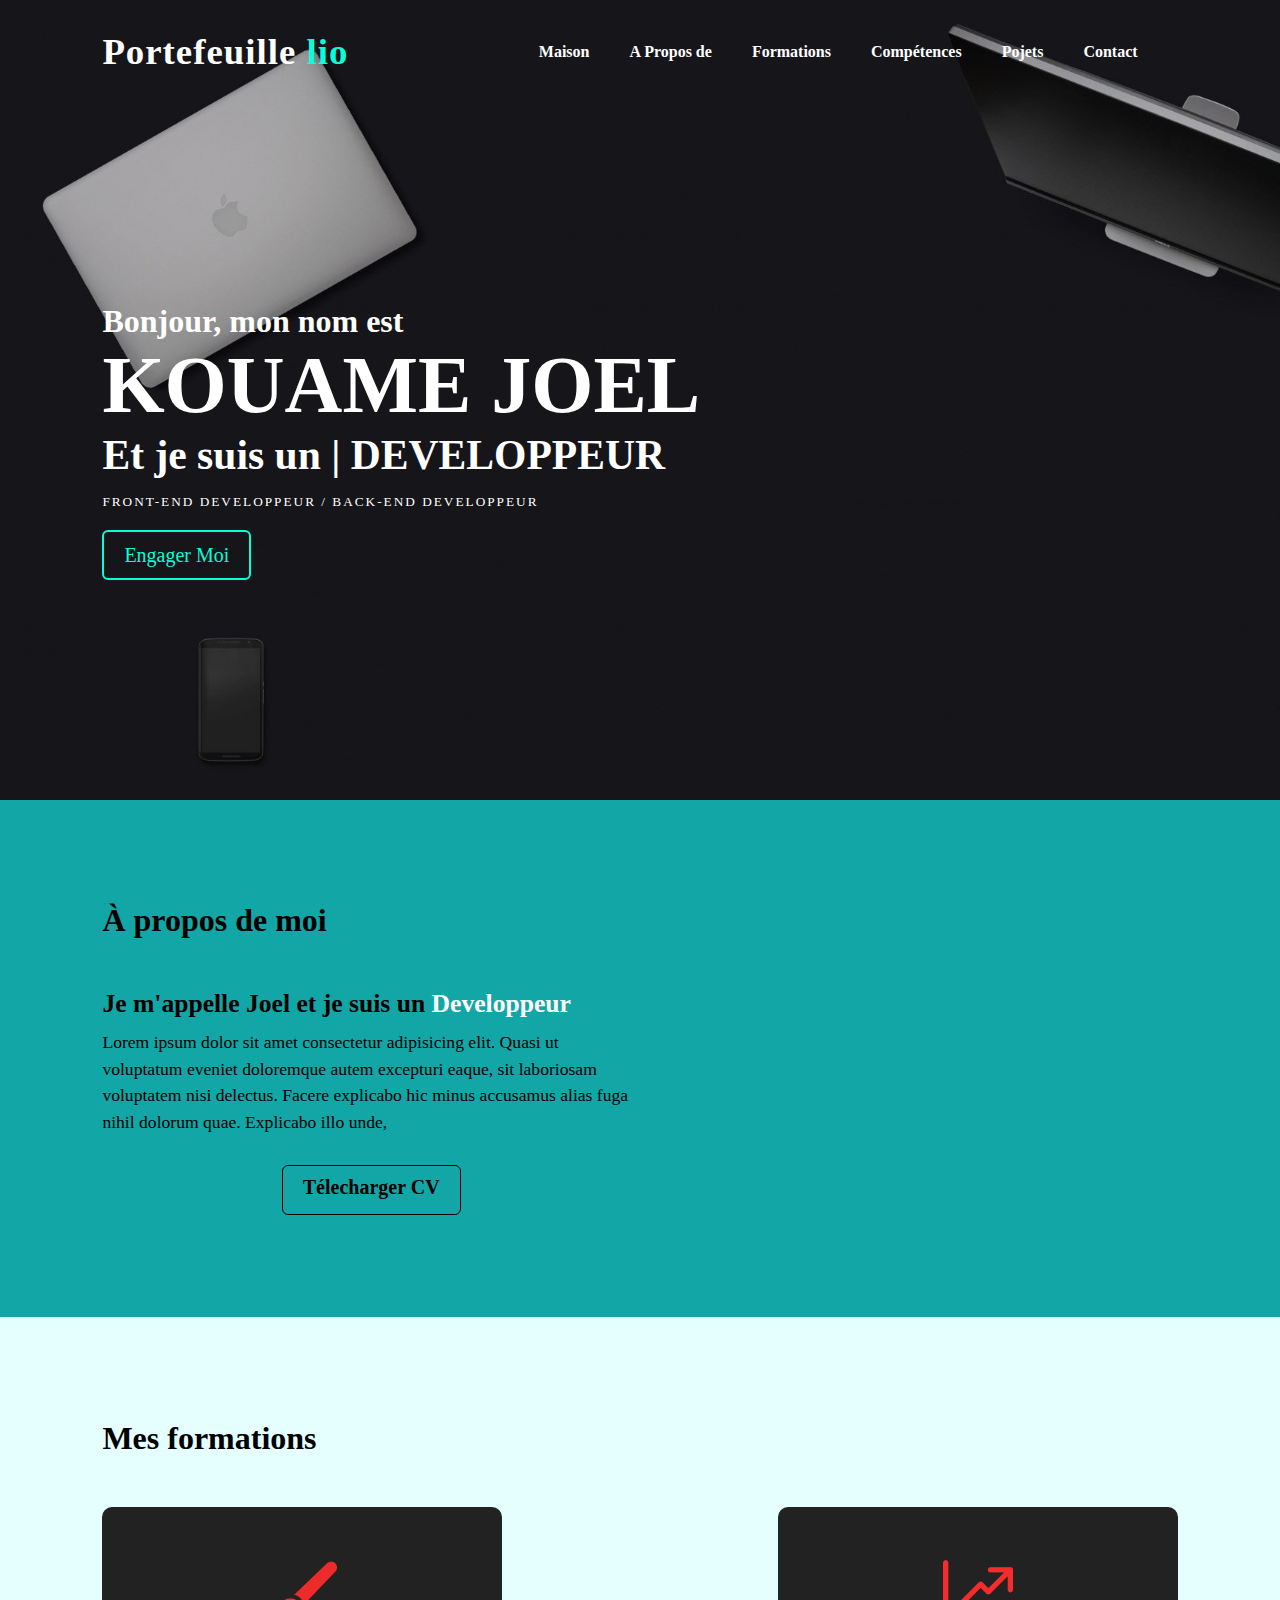
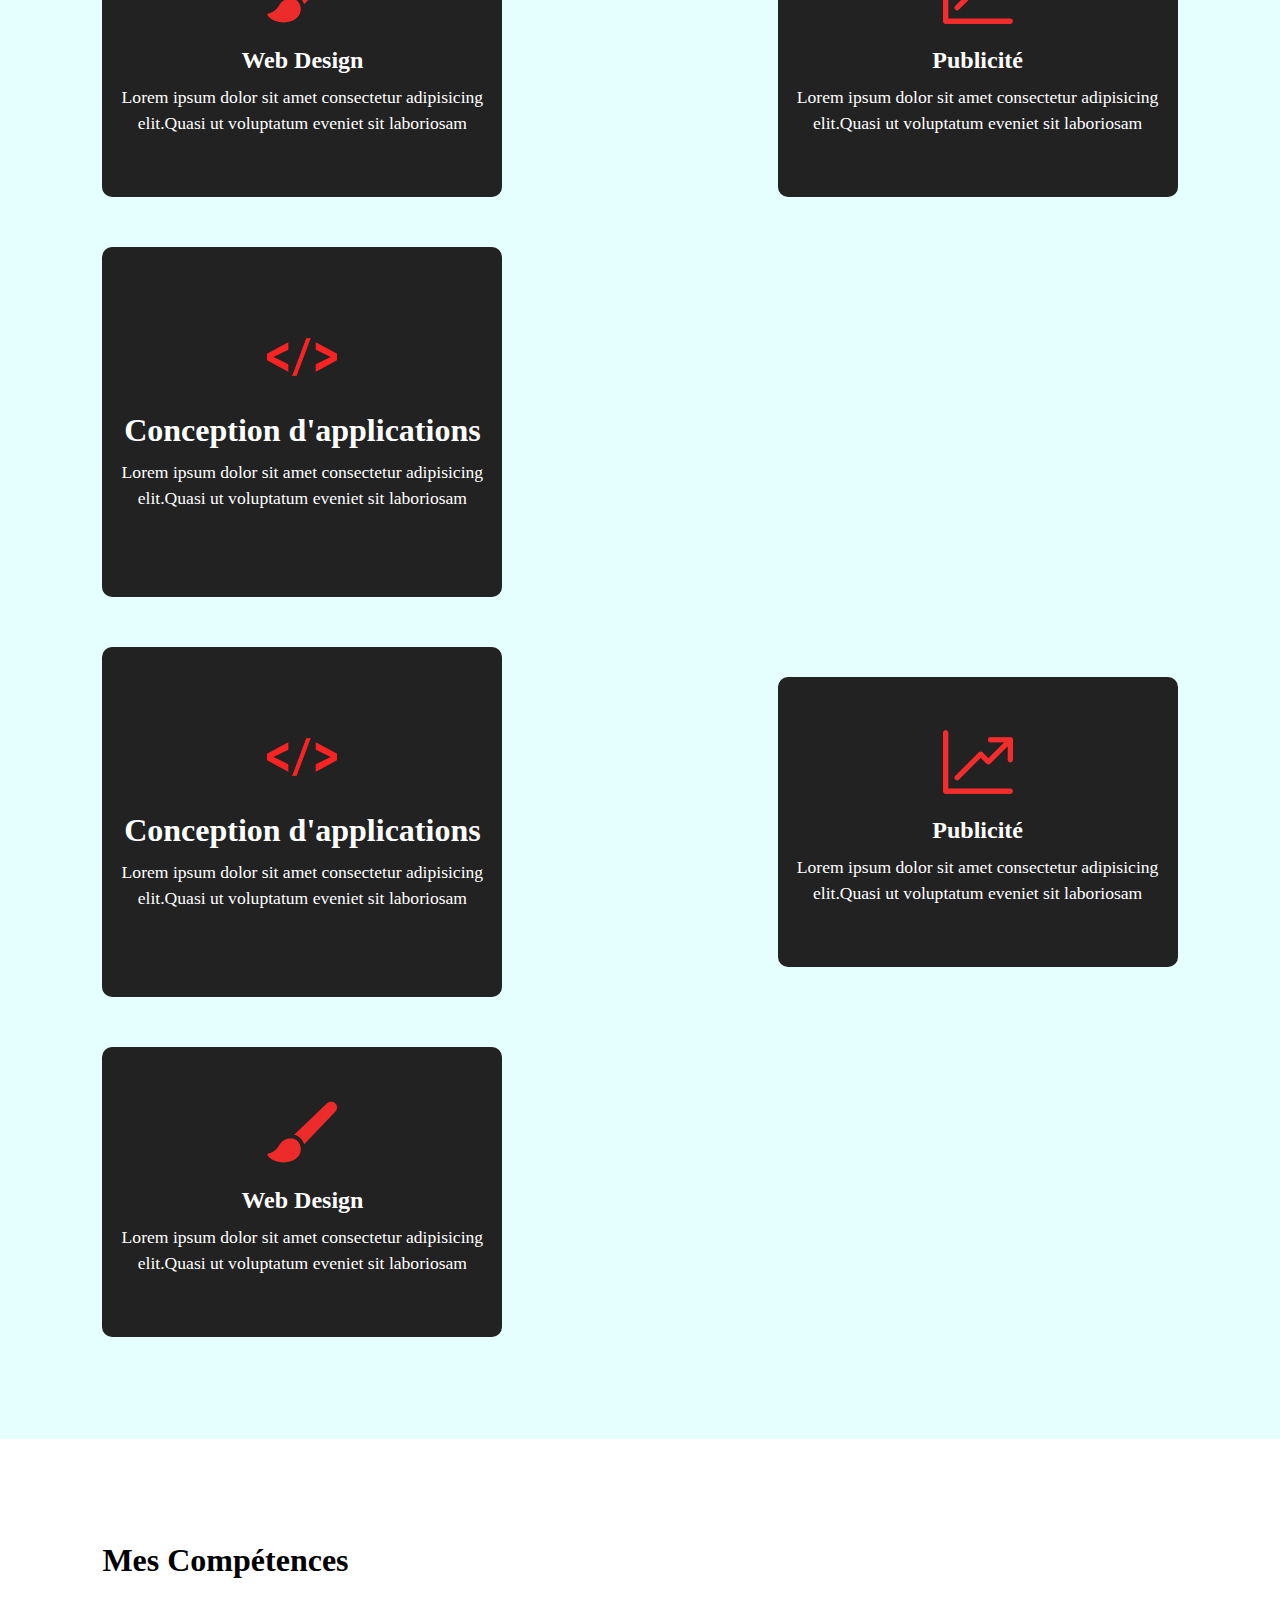
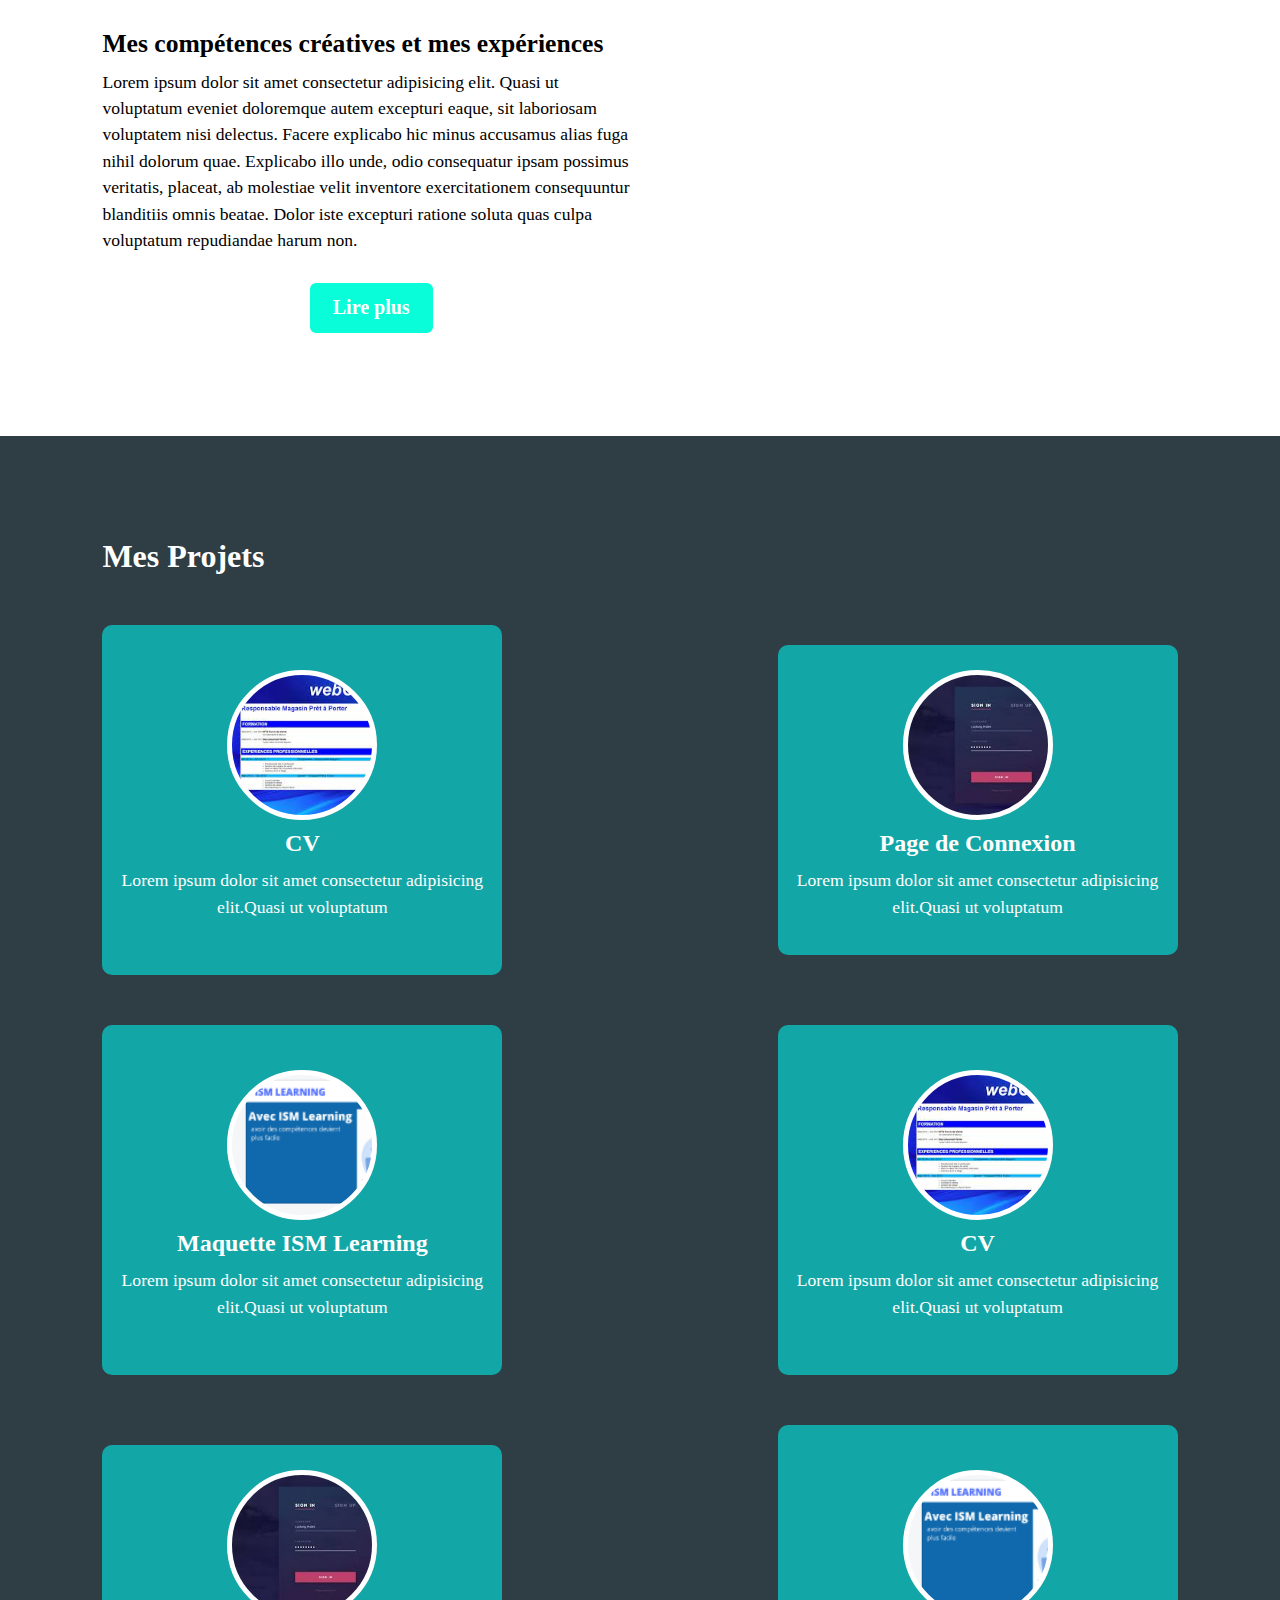
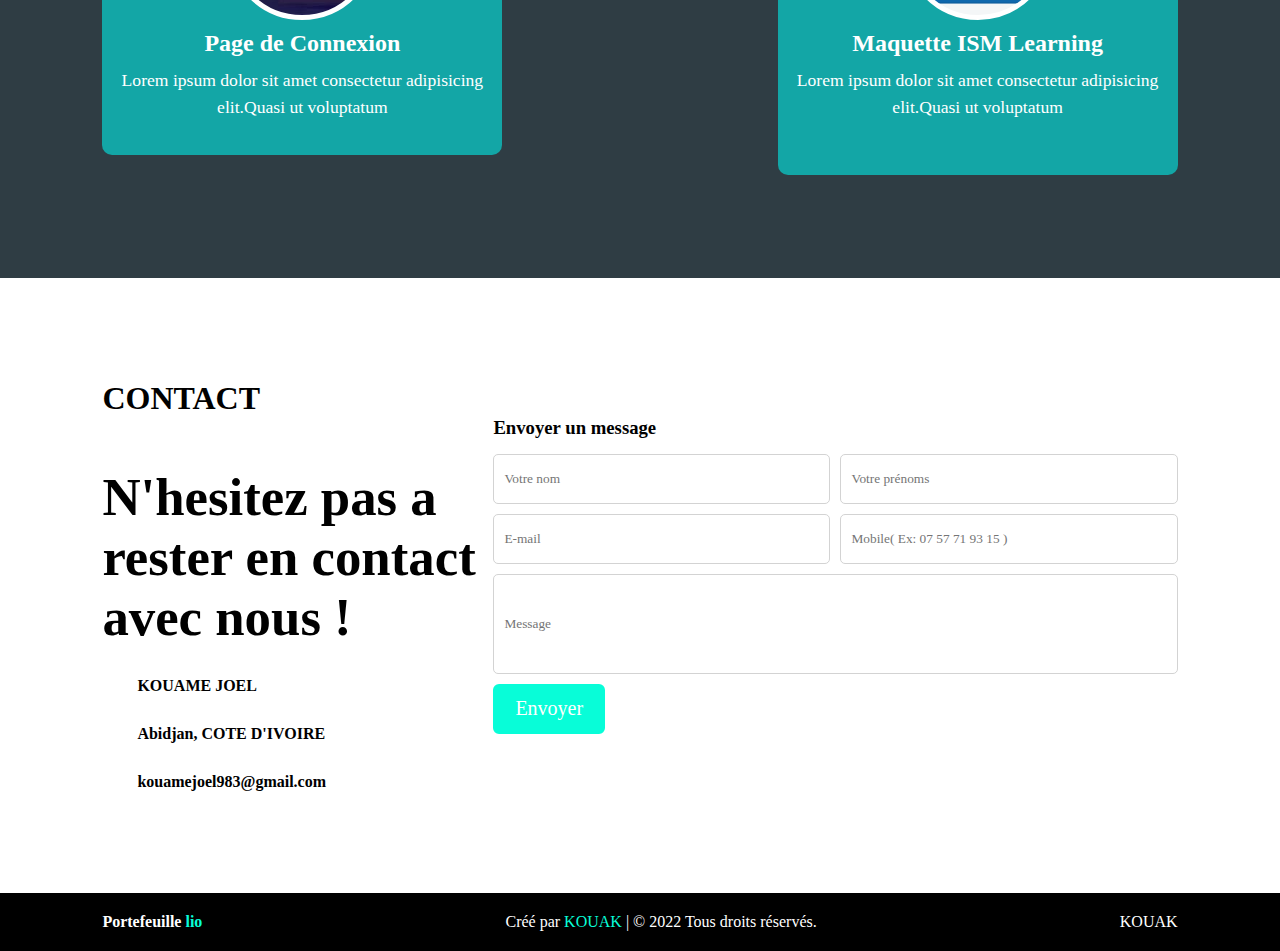
==== index.html @ 933f72ca "Add files via upload" ====
<!DOCTYPE html>
<html lang="en">
<head>
    <meta charset="UTF-8">
    <meta http-equiv="X-UA-Compatible" content="IE=edge">
    <meta name="viewport" content="width=device-width, initial-scale=1.0">
    <title>Portfolio</title>
    <link rel="stylesheet" href="style.css">
    <link rel="stylesheet" href="https://cdnjs.cloudflare.com/ajax/libs/font-awesome/6.2.0/css/all.min.css" integrity="sha512-xh6O/CkQoPOWDdYTDqeRdPCVd1SpvCA9XXcUnZS2FmJNp1coAFzvtCN9BmamE+4aHK8yyUHUSCcJHgXloTyT2A==" crossorigin="anonymous" referrerpolicy="no-referrer" />
    <link rel="preconnect" href="https://fonts.googleapis.com">
    <link rel="preconnect" href="https://fonts.gstatic.com" crossorigin>
    <link href="https : //fonts.googleapis.com/css2?family=Ubuntu:wght@700 & display = swap " rel="stylesheet">
</head>
<body>
    <section class="container">
        <header>
            <section class="menu">
                <nav>
                    <a class="Logo" href="#">Portefeuille <span class="lio">lio</span></a>
                    <ul>
                        <li><a class="ul" href="#">Maison</a></li>
                        <li><a class="ul" href="#">A Propos de</a></li>
                        <li><a class="ul" href="#">Formations</a></li>
                        <li><a class="ul" href="#">Compétences</a></li>
                        <li><a class="ul" href="#">Pojets</a></li>
                        <li><a class="ul" href="#">Contact</a></li>
                    </ul>
                </nav>

                <section class="present">
                    <h4 class="salut">Bonjour, mon nom est</h4>
                    <h1 class="Nom">KOUAME JOEL</h1>
                    <h3 class="Poste">Et je suis un <span class="metier">| DEVELOPPEUR</span></h3>
                    <h5 class="type">FRONT-END DEVELOPPEUR / BACK-END DEVELOPPEUR</h5>
                    <button class="btn en">Engager Moi</button>
                </section>
            </section>
        </header>
        <!-- Debut de la premiere Boite -->
        <section class="boite1">
            <h3 class="propos">À propos de moi</h3>
            <section class="photo">
                <section class="parag">
                    <h4>Je m'appelle Joel et je suis un <span class="metier">Developpeur</span> </h4>
                    <p>
                        Lorem ipsum dolor sit amet consectetur adipisicing elit. Quasi ut voluptatum eveniet doloremque autem
                        excepturi eaque, sit laboriosam voluptatem nisi delectus. Facere explicabo hic minus accusamus alias
                        fuga nihil dolorum quae. Explicabo illo unde, 
                    </p>
                    <aside><a href="#" class="btn plus">Télecharger CV</a></aside>
                </section>
                <section class="img">
                    <aside class="img_place"></aside>
                </section>
            </section>  
        </section>
        <!-- Fin de la Deuxieme Boite -->
        <section class="boite2">
            <h3 class="formation">Mes formations</h3>
            <section class="name_form">
                <aside class="boite_info">
                    <img class="first" src="IMG/paint-brush.png" alt="">
                    <h2>Web Design</h2>
                    <p>
                        Lorem ipsum dolor sit amet consectetur adipisicing elit.Quasi ut voluptatum eveniet
                        sit laboriosam 
                    </p>
                </aside>
                <aside class="boite_info">
                    <img class="first" src="IMG/line-chart.png" alt="">
                    <h2>Publicité</h2>
                    <p>
                        Lorem ipsum dolor sit amet consectetur adipisicing elit.Quasi ut voluptatum eveniet
                        sit laboriosam 
                    </p>
                </aside>
                <aside class="boite_info camara">
                    <img class="first" src="IMG/html-coding.png" alt="">
                    <h2  style="font-size: 2em;">Conception d'applications</h2>
                    <p>
                        Lorem ipsum dolor sit amet consectetur adipisicing elit.Quasi ut voluptatum eveniet
                        sit laboriosam 
                    </p>
                </aside>
            </section>
            
            <section class="name_form">
                <aside class="boite_info camara">
                    <img class="first" src="IMG/html-coding.png" alt="">
                    <h2  style="font-size: 2em;">Conception d'applications</h2>
                    <p>
                        Lorem ipsum dolor sit amet consectetur adipisicing elit.Quasi ut voluptatum eveniet
                        sit laboriosam 
                    </p>
                </aside>
                <aside class="boite_info">
                    <img class="first" src="IMG/line-chart.png" alt="">
                    <h2>Publicité</h2>
                    <p>
                        Lorem ipsum dolor sit amet consectetur adipisicing elit.Quasi ut voluptatum eveniet
                        sit laboriosam 
                    </p>
                </aside>
                
                <aside class="boite_info">
                    <img class="first" src="IMG/paint-brush.png" alt="">
                    <h2>Web Design</h2>
                    <p>
                        Lorem ipsum dolor sit amet consectetur adipisicing elit.Quasi ut voluptatum eveniet
                        sit laboriosam 
                    </p>
                </aside>
            </section>
        </section>
        <!-- Troisiemme Boite -->
        <section class="boite3">
            <h3 class="propos">Mes Compétences</h3>
            <section class="compet">
                <section class="parag deux">
                    <h4>Mes compétences créatives et mes expériences</h4>
                    <p>
                        Lorem ipsum dolor sit amet consectetur adipisicing elit. Quasi ut voluptatum eveniet doloremque autem
                        excepturi eaque, sit laboriosam voluptatem nisi delectus. Facere explicabo hic minus accusamus alias
                        fuga nihil dolorum quae. Explicabo illo unde, odio consequatur ipsam possimus veritatis, placeat, ab
                        molestiae velit inventore exercitationem consequuntur blanditiis omnis beatae. Dolor iste excepturi
                        ratione soluta quas culpa voluptatum repudiandae harum non.
                    </p>
                    <aside><a href="#" class="btn">Lire plus</a></aside> 
                </section>
                <section class="img block">
                    <aside class="img_place language"></aside>
                </section>
            </section>
            
        </section>
        <!-- quiatrieme Boite -->
        <section class="boite4">
            <h3 class="formation proj">Mes Projets</h3>
            <section class="name_form ">
                <aside class="boite_info camara projrt">
                    <aside class="cercle CV"></aside>
                    <h2>CV</h2>
                    <p>
                        Lorem ipsum dolor sit amet consectetur adipisicing elit.Quasi ut voluptatum 
                    </p>
                </aside>
                <aside class="boite_info kossia projrt">
                    <aside class="cercle Connexion"></aside>
                    <h2>Page de Connexion</h2>
                    <p>
                        Lorem ipsum dolor sit amet consectetur adipisicing elit.Quasi ut voluptatum 
                    </p>
                </aside>
                <aside class="boite_info camara projrt">
                    <aside class="cercle Maquette"></aside>
                    <h2>Maquette ISM Learning</h2>
                    <p>
                        Lorem ipsum dolor sit amet consectetur adipisicing elit.Quasi ut voluptatum 
                    </p>
                </aside>

                <aside class="boite_info camara projrt">
                    <aside class="cercle CV"></aside>
                    <h2>CV</h2>
                    <p>
                        Lorem ipsum dolor sit amet consectetur adipisicing elit.Quasi ut voluptatum 
                    </p>
                </aside>
                <aside class="boite_info kossia projrt">
                    <aside class="cercle Connexion"></aside>
                    <h2>Page de Connexion</h2>
                    <p>
                        Lorem ipsum dolor sit amet consectetur adipisicing elit.Quasi ut voluptatum 
                    </p>
                </aside>
                <aside class="boite_info camara projrt">
                    <aside class="cercle Maquette"></aside>
                    <h2>Maquette ISM Learning</h2>
                    <p>
                        Lorem ipsum dolor sit amet consectetur adipisicing elit.Quasi ut voluptatum 
                    </p>
                </aside>
            </section>
        </section>
        <!-- CinquiME Boite -->
        <section class="boite5">
            <h3 class="propos">CONTACT</h3>
            <section class="compet">
                <section class="parag deux Joel">
                    <span class="invit">N'hesitez pas a rester en contact avec nous !</span> 
                    <section class="icon">
                        <i class="fa-solid fa-user"></i>
                        <span><strong>KOUAME JOEL</strong></span>
                    </section>
                    <section class="icon">
                        <i class="fa-solid fa-location-dot"></i>
                        <span><strong>Abidjan, COTE D'IVOIRE</strong></span>
                    </section>
                    <section class="icon">
                        <i class="fa-solid fa-envelope"></i>
                        <a href="#" class="email">kouamejoel983@gmail.com</a>
                    </section>
                </section>

                <form class="formul">
                    <h3>Envoyer un message</h3>
                    <section class="form">
                        <input type="text" placeholder="Votre nom" required>
                        <input class="sms" type="text" placeholder="Votre prénoms" required>
                    </section>
                    <section class="form copie">
                        <input type="email" placeholder="E-mail" required>
                        <input class="sms" type="number" placeholder="Mobile( Ex: 07 57 71 93 15 )" required>
                    </section>
                    <input class="mms" type="text" placeholder="Message">
                    <aside><button class="btn">Envoyer</button></aside>
                </form>
            </section>
        </section>
    </section>
    <footer>
        <a class="LogoS" href="#">Portefeuille <span class="lio">lio</span></a>
        <span style="color: white">Créé par <span class="lio">KOUAK</span> | © 2022 Tous droits réservés.</span>
        <span style="color: WHITE;">KOUAK</span>
    </footer>
</body>
</html>
---- style.css ----
*{
    margin: 0px;
    padding: 0px;
    font-family : 'Ubuntu', sans empattement ;
    box-sizing: border-box;
}
/* HEADER */
header{
    background: url("IMG/bg_01.jpg");
    background-size: cover;
    height: 800px;
}
.menu{
    padding-left: 8%;
    padding-right: 8%;
    height: 700px;
}
nav{
 
    display: flex;
    justify-content: space-between;
    align-items: center;
    padding-top: 30px;
    padding-bottom: 30px;
}
a{
    text-decoration: none;
    color: white;
    font-weight: bold;
}
.Logo{
    font-size: 2.3em;
    letter-spacing: 1px;
}
.lio{
    color: #08FDD8;
}
.metier{
    color: white;
}
ul{
    display: flex;
    flex-direction: row;
    flex-wrap: wrap;
}
ul li{
    list-style-type: none;
    margin-right: 40px;
}
.ul{
    font-size: 1em;
}
.Logo:hover,.ul:hover{
    color: #08FDD8;
}
.lio:hover{
    color: white;
}

.present{
    margin-top: 200px;
}
.salut{
    font-size: 2em;
    color: white;
}
.Nom{
    font-size: 5em;
    color: white;
}
.Poste{
    font-size: 2.6em;
    margin-bottom: 15px;
    color: white;
}
.type{
    color: white;
    margin-bottom: 20px;
    letter-spacing: 2px;
    font-weight: lighter;
}
.btn{
    height: 50px;
    background-color: #08FDD8;
    color: white;
    font-size: 20px;
    padding: 10px 20px;
    border-radius: 6px;
    border-style: solid;
    border-color: #08FDD8;
}
.btn:hover{
    background-color: transparent;
    color: #08FDD8;
    border: 2px solid #08FDD8;
}
.en{
    background-color: transparent;
    color: #08FDD8;
}
.plus{
    background-color: transparent;
    color: black;
    border: 1px solid black;
}
/* HEADER */
/* PREMIERE BOITE */
.boite1{
    background-color: #13A6A6;
}
.boite1, .boite3, .boite5{
    display: flex;
    flex-direction: column;
    flex-wrap: wrap;
    align-items: left;
    padding: 8%;
}
.propos{
    font-size: 2em;
}
.photo{
    width: 100%;
    display: flex;
    flex-direction: row;
    flex-wrap: wrap;
    align-items: center;
}

.img{
    display: flex;
    justify-content: center;
}
.img_place{
    width: 400px;
    background-image: url(../IMG/profile-1.jpg);
    background-size: cover;
}

.parag{
    width: 50%;
    display: flex;
    flex-direction: column;
    flex-wrap: wrap;
    margin-top: 50px;
}
h4{
    font-size: 1.6em;
}
p{
    margin-top: 10px;
    margin-bottom: 10px;
    font-size: 1.1em;
    font-weight: lighter;
    line-height:  150%;
}
.parag aside{
    display: flex;
    margin-top: 20px;
    justify-content: center;
}
/* deuxieme BOITE */
.boite2, .boite4{
    padding: 8%;
    background-color: black; 
    display: flex;
    flex-direction: column;
    flex-wrap: wrap;
}
.boite2{
    background-color: #e5fffe;
}
.boite4{
    background-color: #2f3d44;
}

.formation{
    font-size: 2em;
    color: black;
}
.proj{
    color: white;
}

.name_form{
    display: flex;
    flex-direction: row;
    flex-wrap: wrap;
    justify-content: space-between;
    align-items: center;
}
.boite_info{
    width: 400px;
    height: 290px;
    display: flex;
    flex-direction: column;
    align-items: center;
    text-align: center;
    justify-content: center;
    margin-top: 50px;
    padding: 10px;
    background-color: #222;
    color: white;
    border-radius: 10px;
}
.projrt{
    background-color: #13A6A6;
}
.camara{
    height: 350px;
}
/* troisieme boite */
.compet{
    display: flex;
}
.deux{
    width: 50%;
    margin-left: 0px;
}
.block{
    background-image: none;
    width: 50%;
    justify-content: flex-start;
    padding-left: 100px;
}
.language{
    display: flex;
    flex-direction: column;
    flex-wrap: wrap;
    background-image: none;
    background-color: ;
    width: 550px;
}
/* quatrieme boite */
.kossia{
    height: 310px;
}
.cercle{
    height: 150px;
    width: 150px;
    background-color: aqua;
    border-radius: 80px;
    border: 5px solid white;
}
.Maquette{
    background-image: url(IMG/profile-2.png);
    background-size: cover;
}
.Connexion{
    background-image: url(IMG/profile1.jpg);
    background-size: cover;
}
.CV{
    background-image: url(IMG/profile-5.jpg);
    background-size: cover;
}
h2{
    text-align: center;
    margin-top: 10px;
}
/* cinquieme boite */
.Joel, .dialogue, .boited{
    width: 40%;
    display: flex;
    flex-direction: column;
    flex-wrap: wrap;
    justify-content: space-around;
}
.invit{
    color: black;
    font-weight: bold;
    font-size: 3.3em;
}
.icon{
    display: flex;
    align-items: center;
    text-align: center;
    margin-top: 30px;
}
/* ICON */
.fa-solid{
    color: #08FDD8;
    margin-right: 35px;
}
.first{
    height: 70px;
    margin-bottom: 10px;
}
/* ICON */
.email{
    color: black;
}
form{
    width: 70%;
    display: flex;
    flex-direction: column;
    flex-wrap: wrap;
}
input {
    width: 100%;
    padding: 10px;
    margin-bottom: 10px;
    border-radius: 5px;
    border: 1px solid #D3D3D3;
    height: 50px;
}
.form{
    display: flex;
    flex-direction: row;
    margin-top: 15px;
}
.copie{
    margin-top: 0px;
}
.sms {
    margin-left: 10px;
}
.mms{
    height: 100px;
}

/* footer */
footer{
    padding-left: 8%;
    padding-right: 8%;
    padding-top: 20px;
    padding-bottom: 20px;
    background-color: black;
    display: flex;
    flex-direction: row;
    justify-content: space-between;
    flex-wrap: wrap;
    align-items: center; 
}
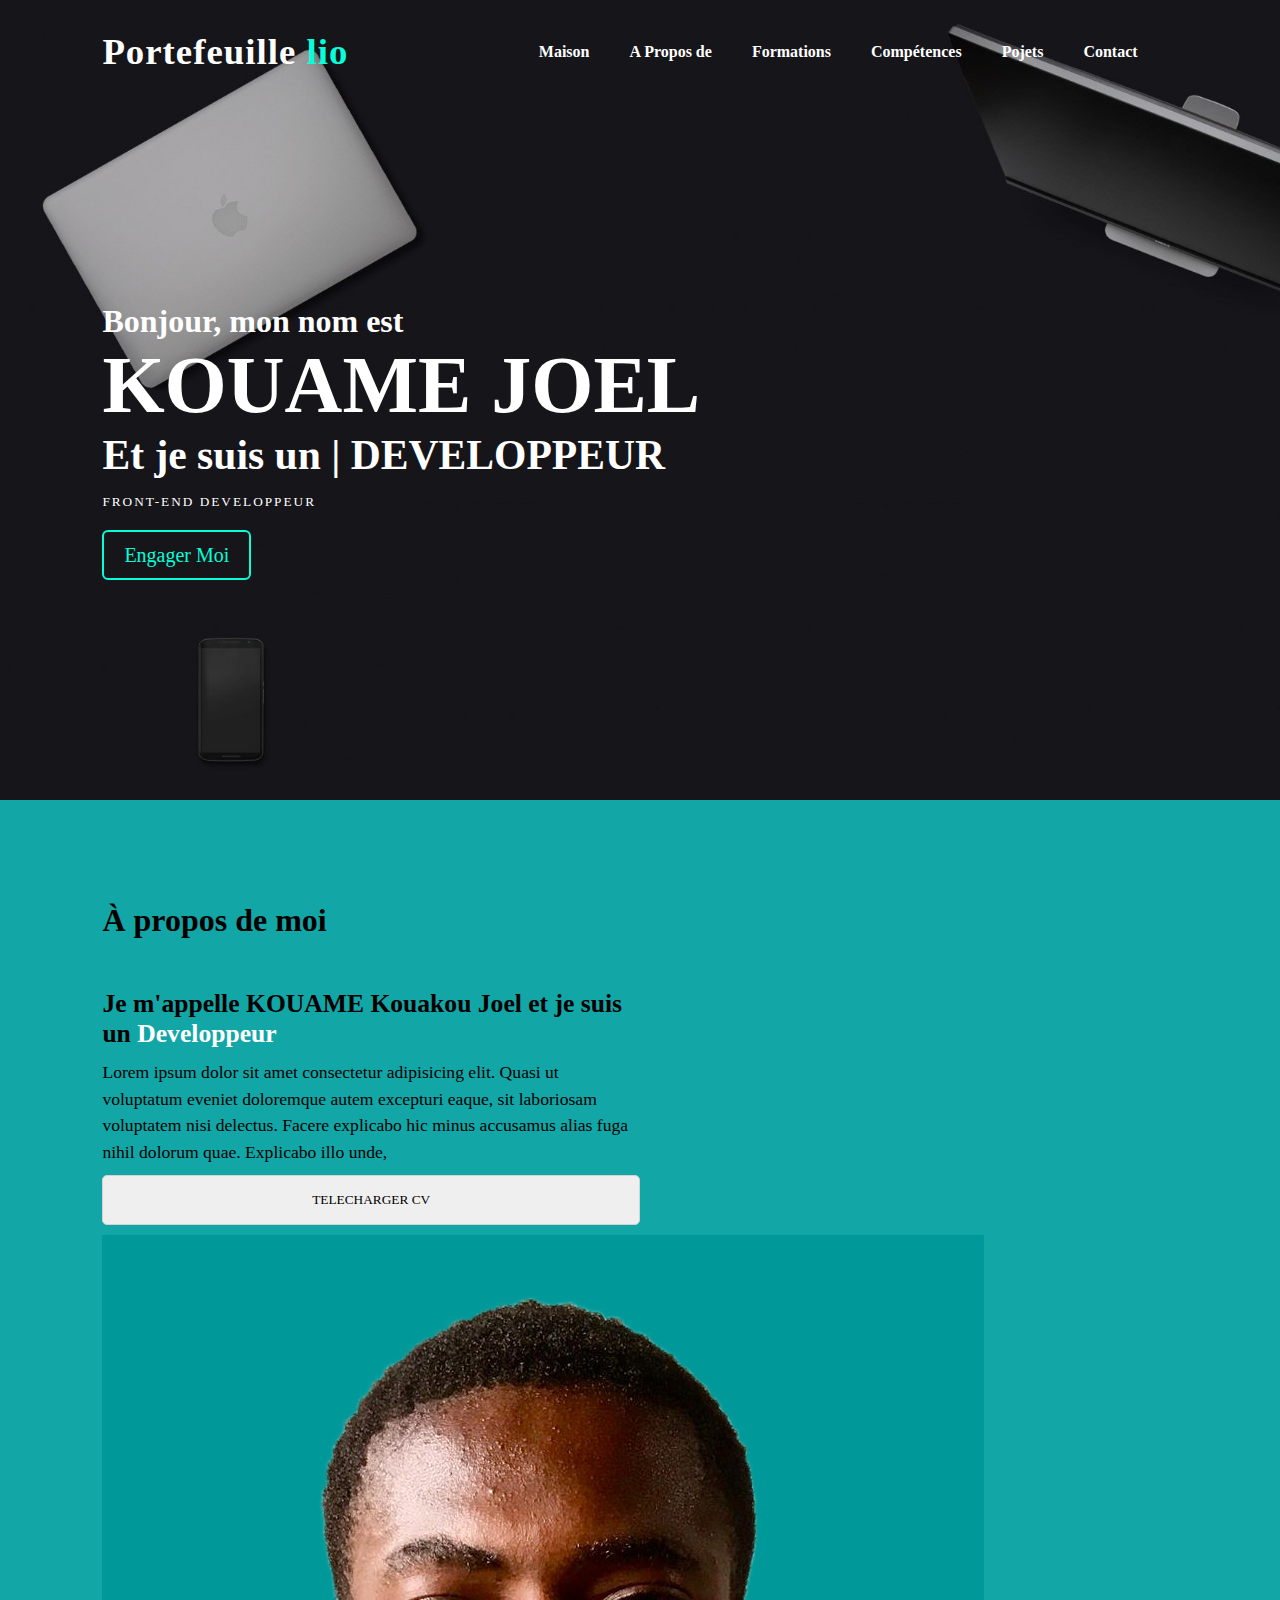
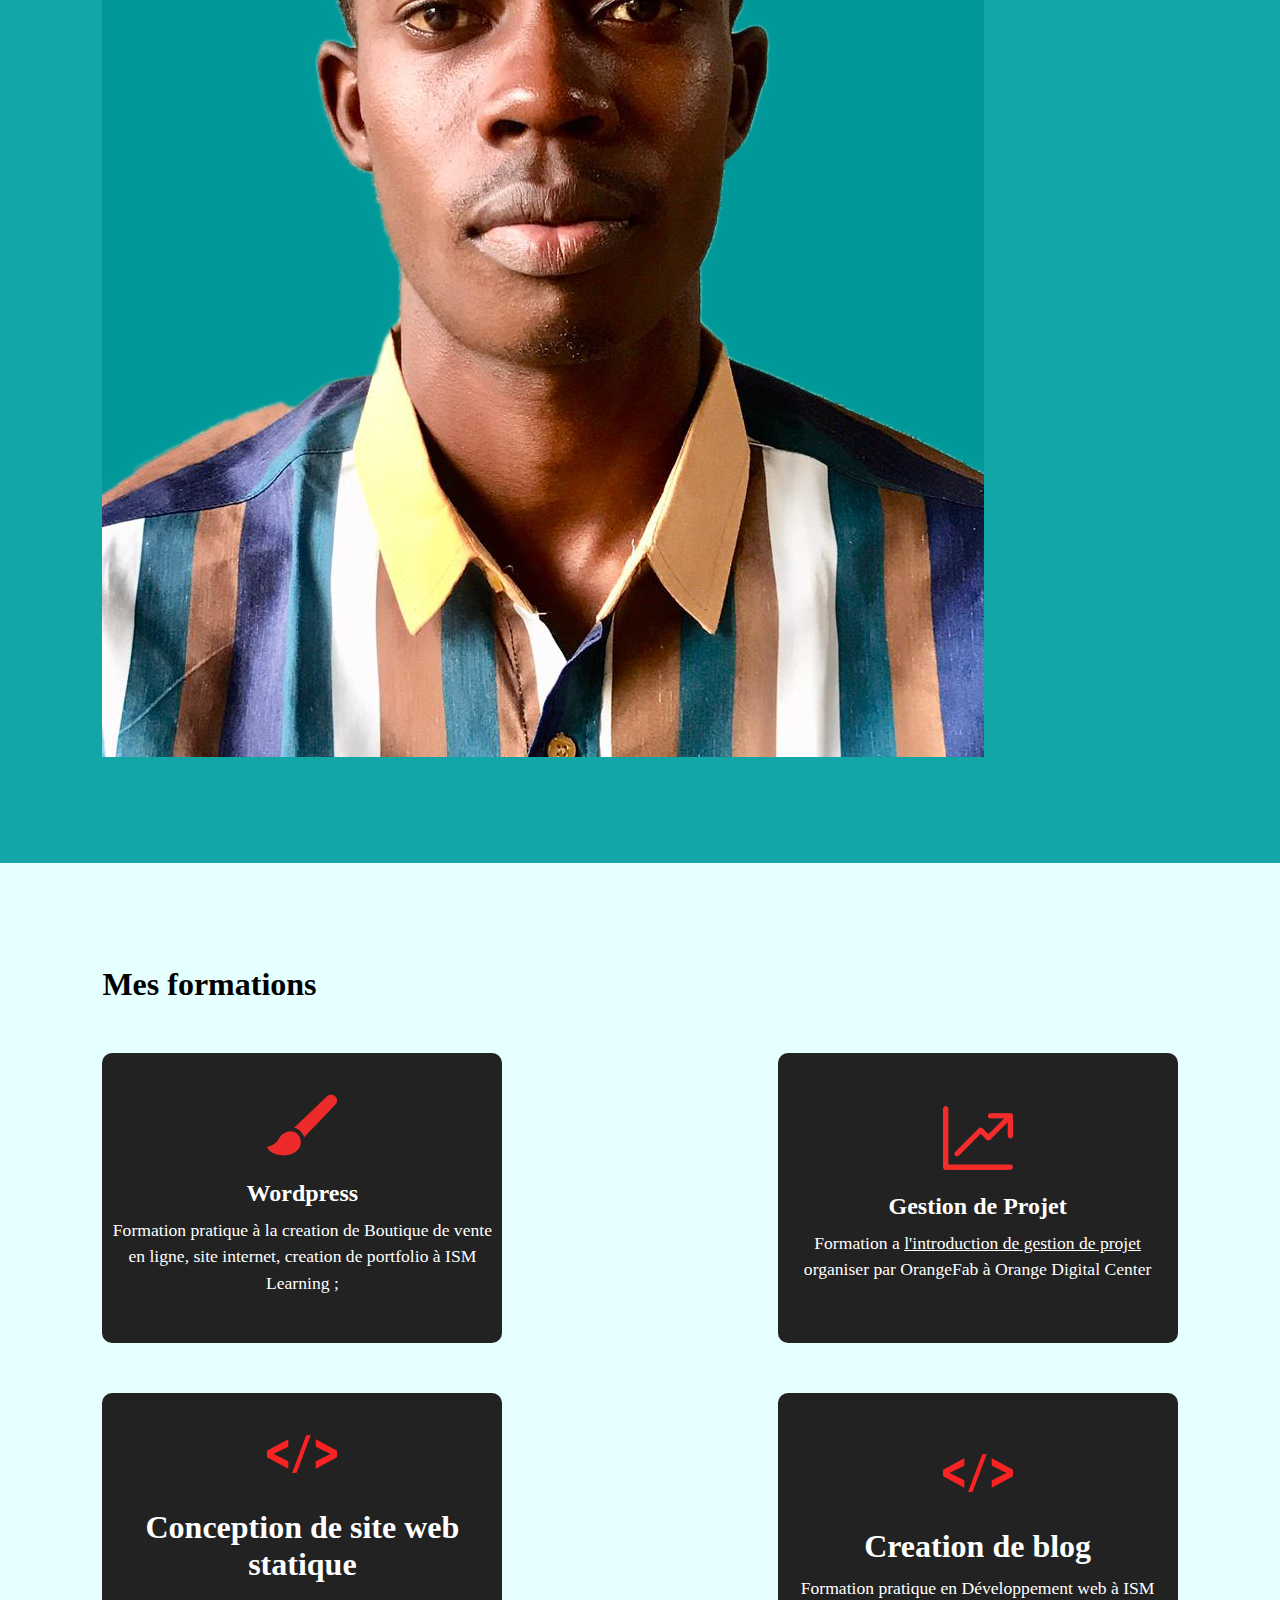
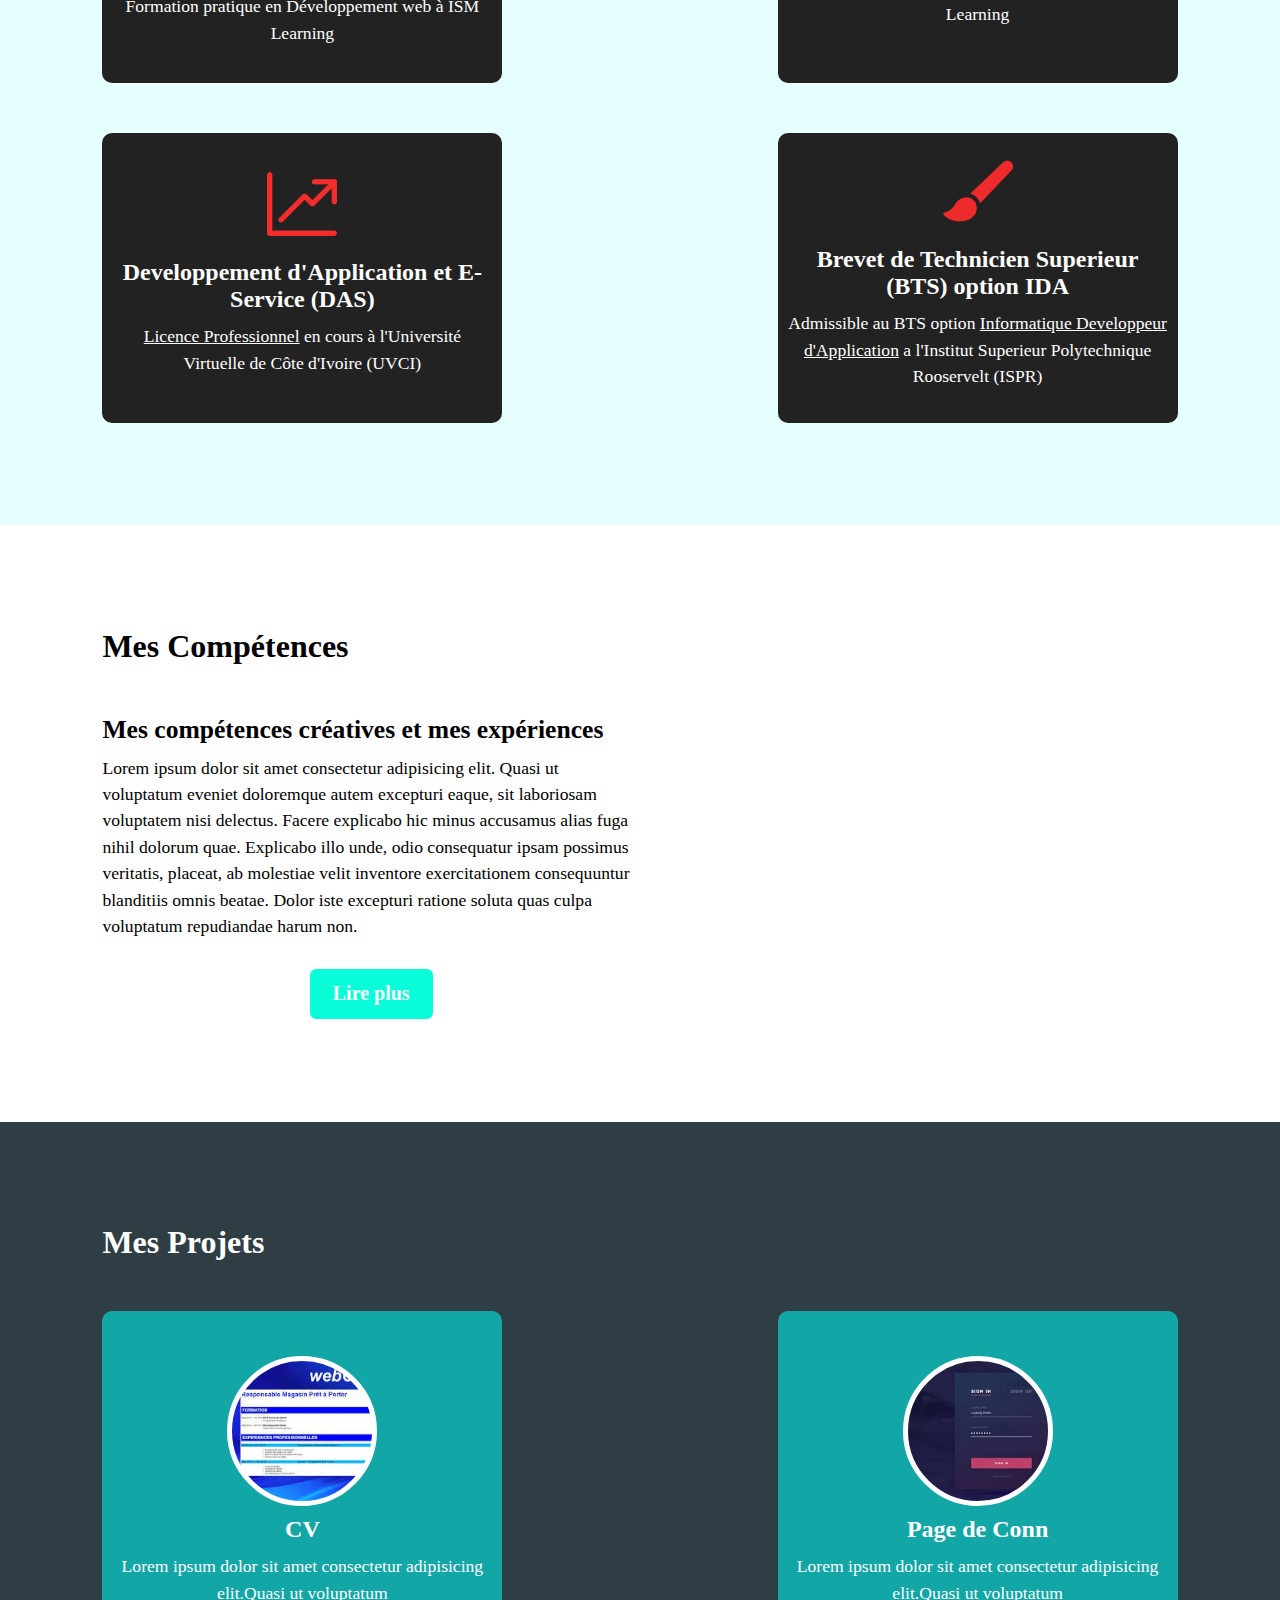
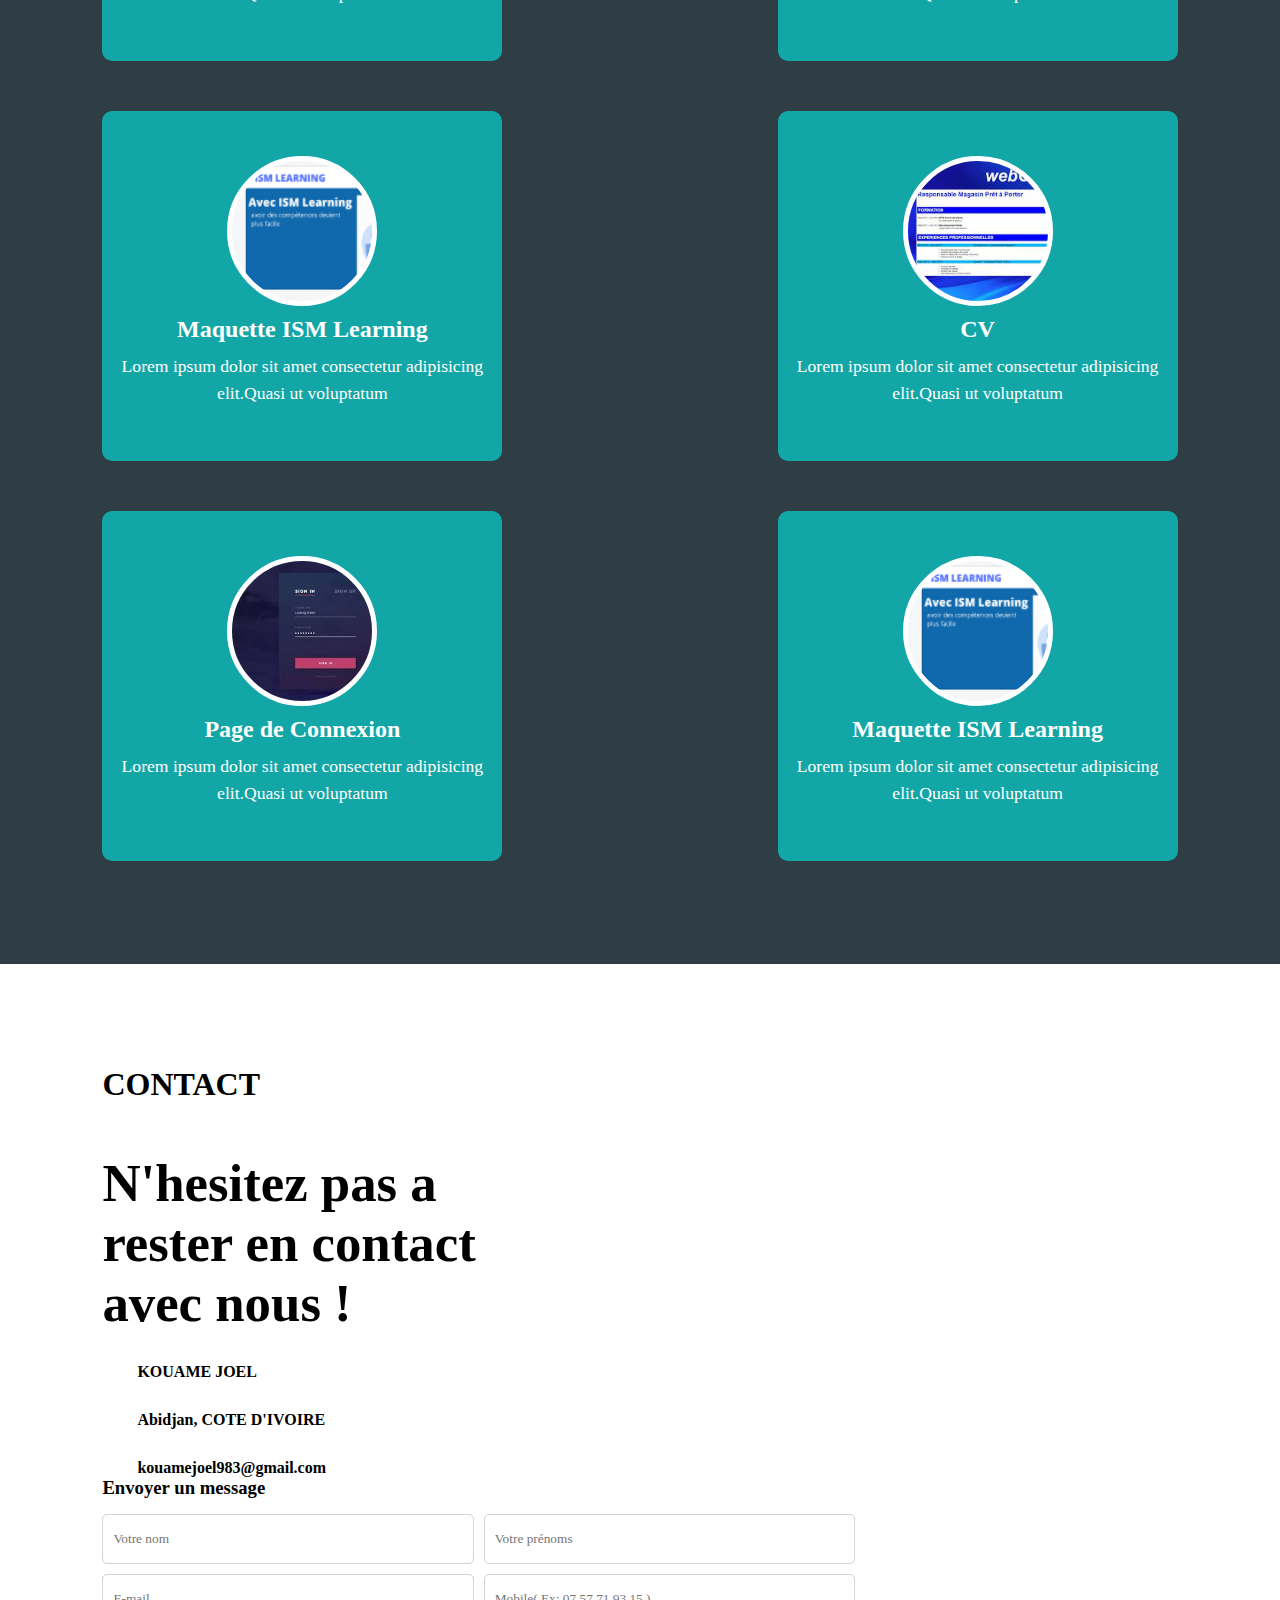
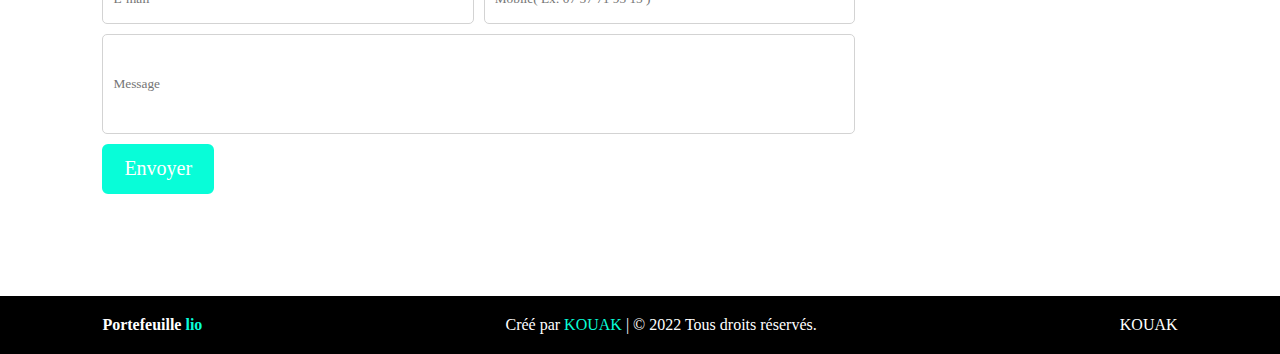
==== commit 8352792c: "Update index.html" ====
--- a/index.html
+++ b/index.html
@@ -5,6 +5,7 @@
     <meta http-equiv="X-UA-Compatible" content="IE=edge">
     <meta name="viewport" content="width=device-width, initial-scale=1.0">
     <title>Portfolio</title>
+    <link rel="icon" href="IMG/IMG-20220822-ZZZZZZ.jpg" type="image/jpg">
     <link rel="stylesheet" href="style.css">
     <link rel="stylesheet" href="https://cdnjs.cloudflare.com/ajax/libs/font-awesome/6.2.0/css/all.min.css" integrity="sha512-xh6O/CkQoPOWDdYTDqeRdPCVd1SpvCA9XXcUnZS2FmJNp1coAFzvtCN9BmamE+4aHK8yyUHUSCcJHgXloTyT2A==" crossorigin="anonymous" referrerpolicy="no-referrer" />
     <link rel="preconnect" href="https://fonts.googleapis.com">
@@ -31,7 +32,7 @@
                     <h4 class="salut">Bonjour, mon nom est</h4>
                     <h1 class="Nom">KOUAME JOEL</h1>
                     <h3 class="Poste">Et je suis un <span class="metier">| DEVELOPPEUR</span></h3>
-                    <h5 class="type">FRONT-END DEVELOPPEUR / BACK-END DEVELOPPEUR</h5>
+                    <h5 class="type">FRONT-END DEVELOPPEUR</h5>
                     <button class="btn en">Engager Moi</button>
                 </section>
             </section>
@@ -41,16 +42,18 @@
             <h3 class="propos">À propos de moi</h3>
             <section class="photo">
                 <section class="parag">
-                    <h4>Je m'appelle Joel et je suis un <span class="metier">Developpeur</span> </h4>
+                    <h4>Je m'appelle KOUAME Kouakou Joel et je suis un <span class="metier">Developpeur</span> </h4>
                     <p>
                         Lorem ipsum dolor sit amet consectetur adipisicing elit. Quasi ut voluptatum eveniet doloremque autem
                         excepturi eaque, sit laboriosam voluptatem nisi delectus. Facere explicabo hic minus accusamus alias
                         fuga nihil dolorum quae. Explicabo illo unde, 
                     </p>
-                    <aside><a href="#" class="btn plus">Télecharger CV</a></aside>
-                </section>
-                <section class="img">
-                    <aside class="img_place"></aside>
+                    <input class="buttun" type="button" value="TELECHARGER CV">
+                </section>
+                <section>
+                    <aside class="imgg">
+                        <img src="IMG/IMG-20220822-ZZZZZZ.jpg">
+                    </aside>
                 </section>
             </section>  
         </section>
@@ -60,54 +63,47 @@
             <section class="name_form">
                 <aside class="boite_info">
                     <img class="first" src="IMG/paint-brush.png" alt="">
-                    <h2>Web Design</h2>
-                    <p>
-                        Lorem ipsum dolor sit amet consectetur adipisicing elit.Quasi ut voluptatum eveniet
-                        sit laboriosam 
+                    <h2>Wordpress</h2>
+                    <p>
+                       Formation pratique à la creation de Boutique de vente en ligne, site internet, creation de portfolio à ISM Learning ;
                     </p>
                 </aside>
                 <aside class="boite_info">
                     <img class="first" src="IMG/line-chart.png" alt="">
-                    <h2>Publicité</h2>
-                    <p>
-                        Lorem ipsum dolor sit amet consectetur adipisicing elit.Quasi ut voluptatum eveniet
-                        sit laboriosam 
-                    </p>
-                </aside>
-                <aside class="boite_info camara">
+                    <h2>Gestion de Projet</h2>
+                    <p>
+                        Formation a <b><u>l'introduction de gestion de projet</u></b> organiser par OrangeFab à Orange Digital Center
+                    </p>
+                </aside>
+                <aside class="boite_info">
                     <img class="first" src="IMG/html-coding.png" alt="">
-                    <h2  style="font-size: 2em;">Conception d'applications</h2>
-                    <p>
-                        Lorem ipsum dolor sit amet consectetur adipisicing elit.Quasi ut voluptatum eveniet
-                        sit laboriosam 
-                    </p>
-                </aside>
-            </section>
+                    <h2  style="font-size: 2em;">Conception de site web statique</h2>
+                    <p>
+                        Formation pratique en Développement web à ISM Learning
+                    </p>
+                </aside>
             
-            <section class="name_form">
-                <aside class="boite_info camara">
+                <aside class="boite_info">
                     <img class="first" src="IMG/html-coding.png" alt="">
-                    <h2  style="font-size: 2em;">Conception d'applications</h2>
-                    <p>
-                        Lorem ipsum dolor sit amet consectetur adipisicing elit.Quasi ut voluptatum eveniet
-                        sit laboriosam 
+                    <h2  style="font-size: 2em;">Creation de blog</h2>
+                    <p>
+                        Formation pratique en Développement web à ISM Learning
                     </p>
                 </aside>
                 <aside class="boite_info">
                     <img class="first" src="IMG/line-chart.png" alt="">
-                    <h2>Publicité</h2>
-                    <p>
-                        Lorem ipsum dolor sit amet consectetur adipisicing elit.Quasi ut voluptatum eveniet
-                        sit laboriosam 
+                    <h2>Developpement d'Application et E-Service (DAS)</h2>
+                    <p>
+                       <b><u>Licence Professionnel</u></b> en cours à l'Université Virtuelle de Côte d'Ivoire (UVCI) <!-- Lorem ipsum dolor sit amet consectetur adipisicing elit.Quasi ut voluptatum eveniet
+                        sit laboriosam  -->
                     </p>
                 </aside>
                 
                 <aside class="boite_info">
                     <img class="first" src="IMG/paint-brush.png" alt="">
-                    <h2>Web Design</h2>
-                    <p>
-                        Lorem ipsum dolor sit amet consectetur adipisicing elit.Quasi ut voluptatum eveniet
-                        sit laboriosam 
+                    <h2>Brevet de Technicien Superieur (BTS) option IDA</h2>
+                    <p>
+                        Admissible au BTS option <b><u>Informatique Developpeur d'Application</u></b> a l'Institut Superieur Polytechnique Rooservelt (ISPR)
                     </p>
                 </aside>
             </section>
@@ -144,9 +140,9 @@
                         Lorem ipsum dolor sit amet consectetur adipisicing elit.Quasi ut voluptatum 
                     </p>
                 </aside>
-                <aside class="boite_info kossia projrt">
+                <aside class="boite_info camara projrt">
                     <aside class="cercle Connexion"></aside>
-                    <h2>Page de Connexion</h2>
+                    <h2>Page de Conn</h2>
                     <p>
                         Lorem ipsum dolor sit amet consectetur adipisicing elit.Quasi ut voluptatum 
                     </p>
@@ -166,7 +162,7 @@
                         Lorem ipsum dolor sit amet consectetur adipisicing elit.Quasi ut voluptatum 
                     </p>
                 </aside>
-                <aside class="boite_info kossia projrt">
+                <aside class="boite_info camara projrt">
                     <aside class="cercle Connexion"></aside>
                     <h2>Page de Connexion</h2>
                     <p>
@@ -185,9 +181,9 @@
         <!-- CinquiME Boite -->
         <section class="boite5">
             <h3 class="propos">CONTACT</h3>
-            <section class="compet">
+            <section class="compete">
                 <section class="parag deux Joel">
-                    <span class="invit">N'hesitez pas a rester en contact avec nous !</span> 
+                     <span class="invit">N'hesitez pas a rester en contact avec nous !</span> 
                     <section class="icon">
                         <i class="fa-solid fa-user"></i>
                         <span><strong>KOUAME JOEL</strong></span>
@@ -224,4 +220,4 @@
         <span style="color: WHITE;">KOUAK</span>
     </footer>
 </body>
-</html>+</html>
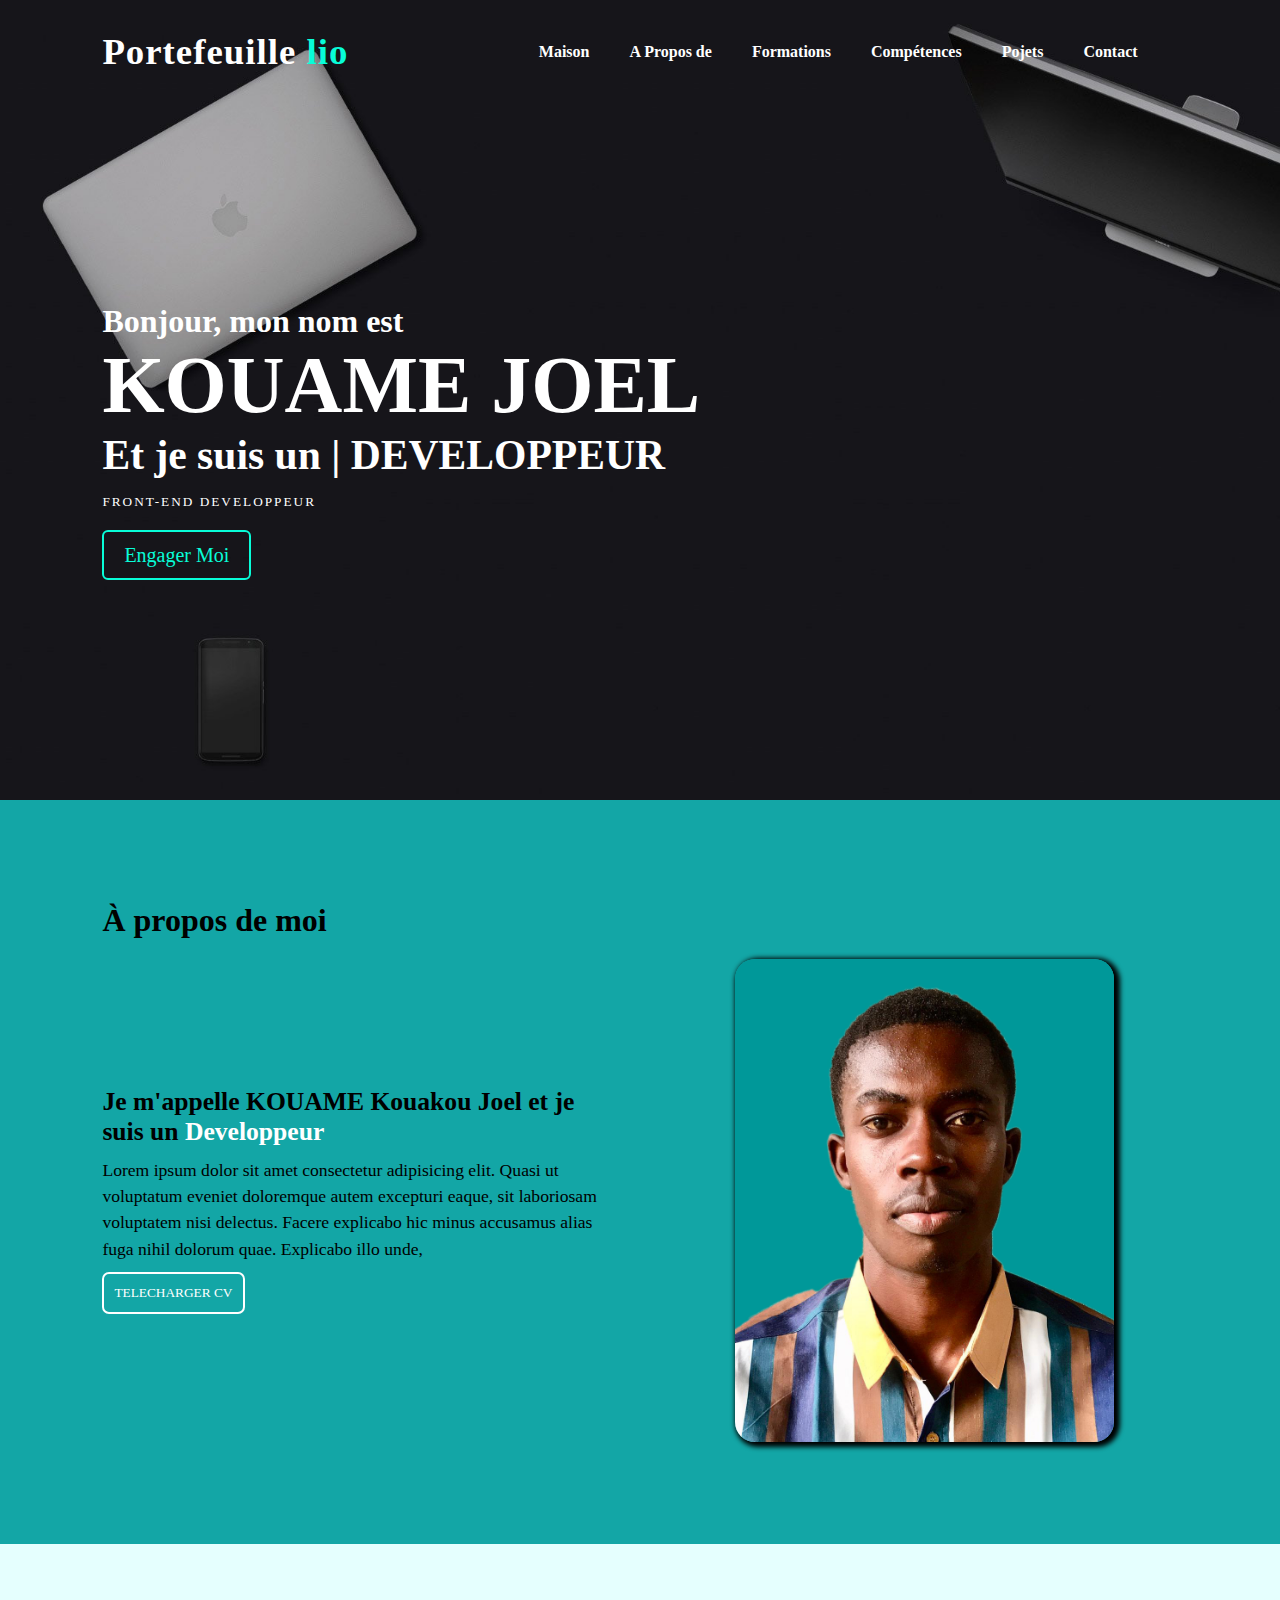
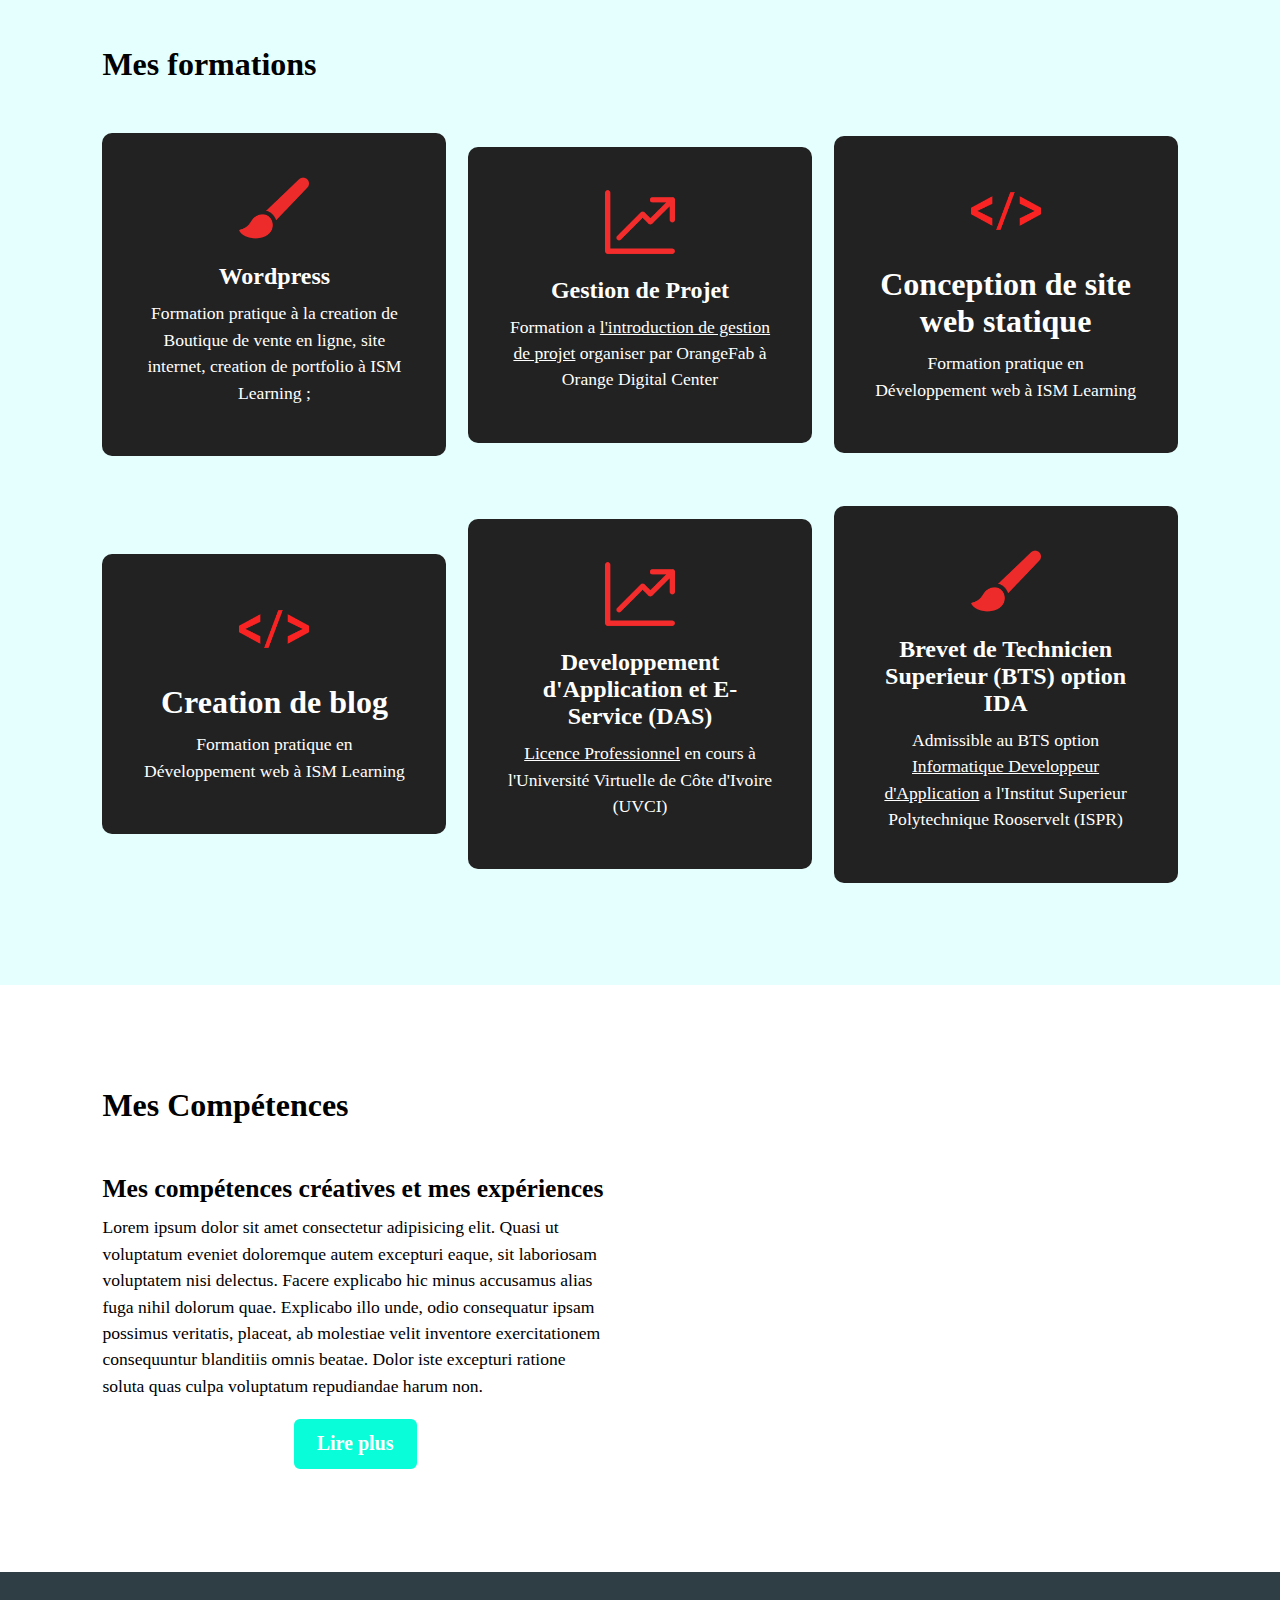
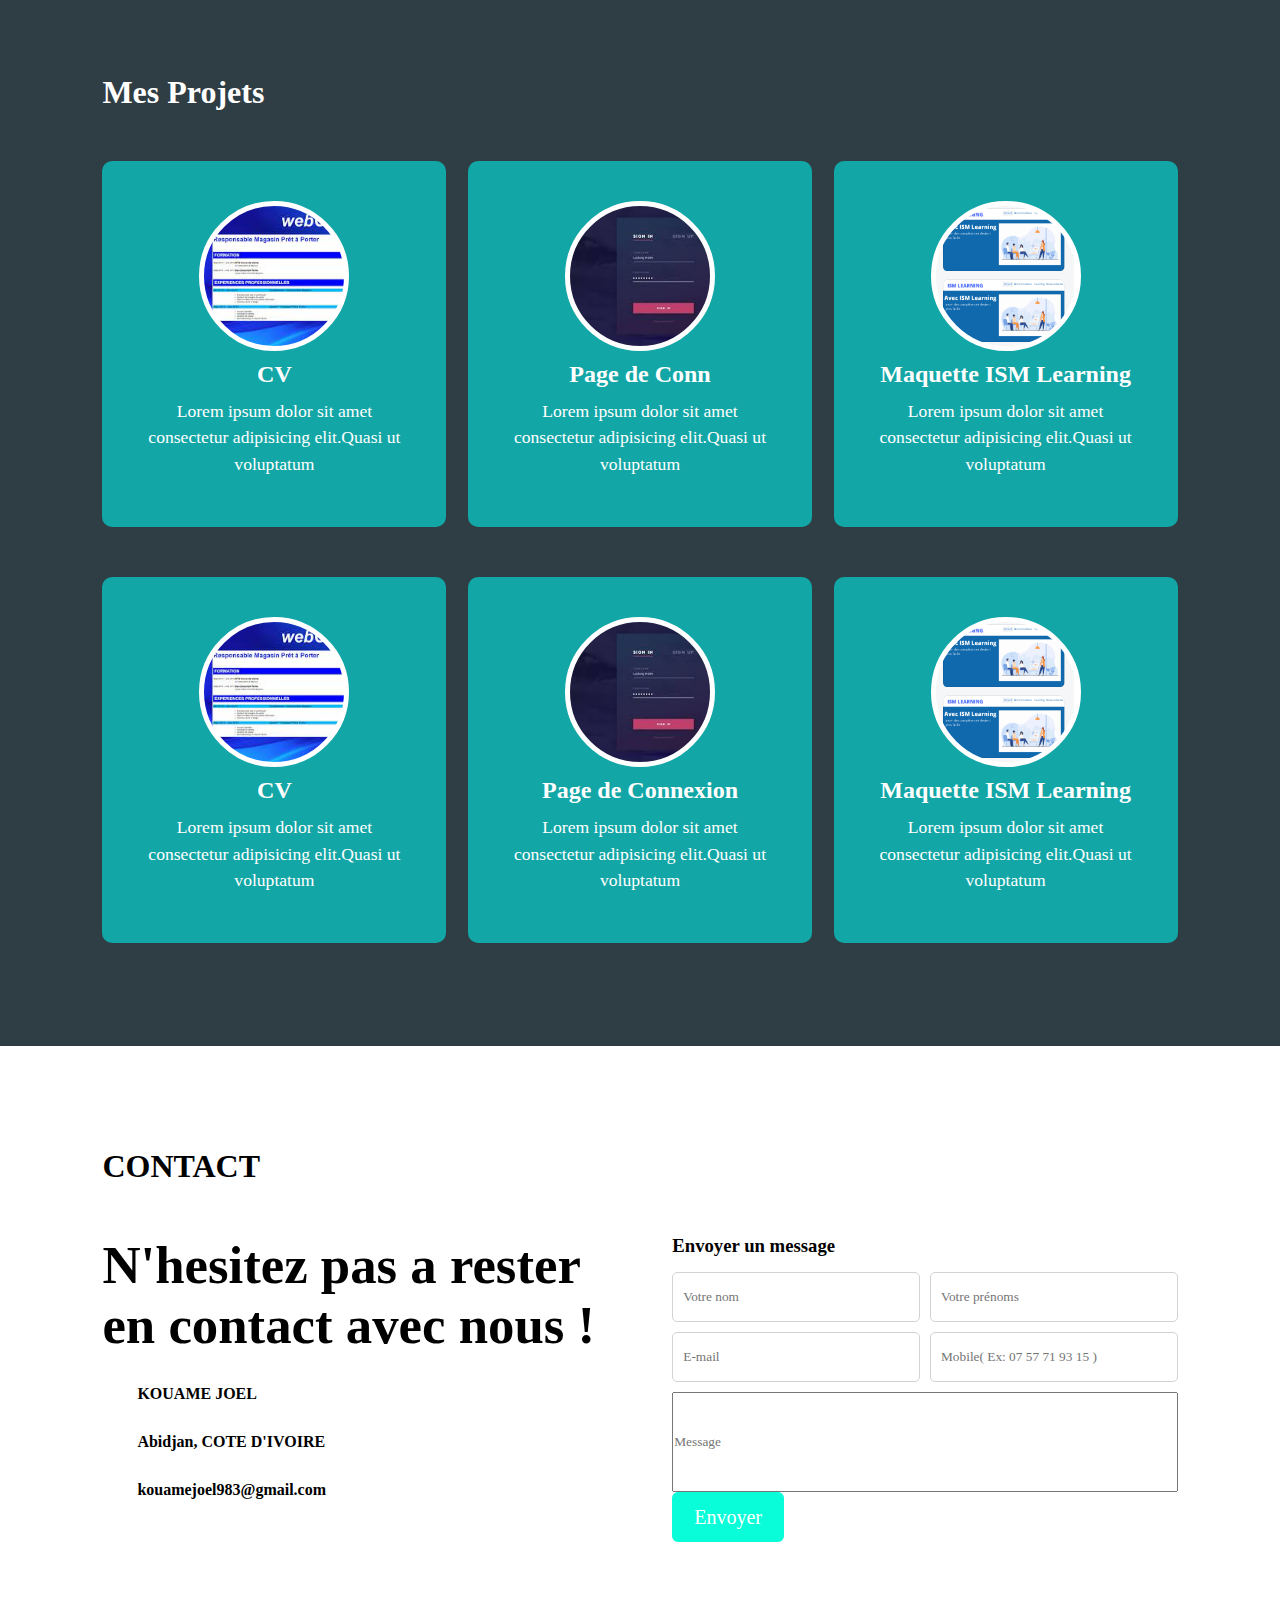
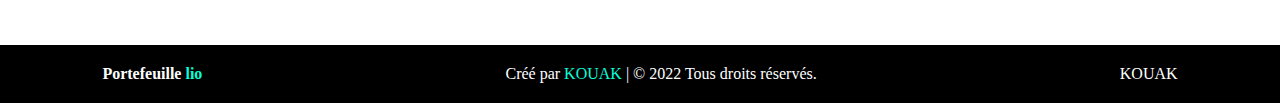
==== commit c40c3204: "Update index.html" ====
--- a/index.html
+++ b/index.html
@@ -20,11 +20,11 @@
                     <a class="Logo" href="#">Portefeuille <span class="lio">lio</span></a>
                     <ul>
                         <li><a class="ul" href="#">Maison</a></li>
-                        <li><a class="ul" href="#">A Propos de</a></li>
-                        <li><a class="ul" href="#">Formations</a></li>
-                        <li><a class="ul" href="#">Compétences</a></li>
-                        <li><a class="ul" href="#">Pojets</a></li>
-                        <li><a class="ul" href="#">Contact</a></li>
+                        <li><a class="ul" href="#ancre1">A Propos de</a></li>
+                        <li><a class="ul" href="#ancre2">Formations</a></li>
+                        <li><a class="ul" href="#ancre3">Compétences</a></li>
+                        <li><a class="ul" href="#ancre4">Pojets</a></li>
+                        <li><a class="ul" href="#ancre5">Contact</a></li>
                     </ul>
                 </nav>
 
@@ -36,9 +36,12 @@
                     <button class="btn en">Engager Moi</button>
                 </section>
             </section>
+            <section>
+                <img src="IMG/" alt="" srcset="">
+            </section>
         </header>
         <!-- Debut de la premiere Boite -->
-        <section class="boite1">
+        <section id="ancre1" class="boite1">
             <h3 class="propos">À propos de moi</h3>
             <section class="photo">
                 <section class="parag">
@@ -48,7 +51,7 @@
                         excepturi eaque, sit laboriosam voluptatem nisi delectus. Facere explicabo hic minus accusamus alias
                         fuga nihil dolorum quae. Explicabo illo unde, 
                     </p>
-                    <input class="buttun" type="button" value="TELECHARGER CV">
+                    <a href="CV KOUAME JOEL .pdf" download="CV_KOUAME_JOEL"><button class="buttun" type="button" value="TELECHARGER CV">TELECHARGER CV</button></a>
                 </section>
                 <section>
                     <aside class="imgg">
@@ -58,7 +61,7 @@
             </section>  
         </section>
         <!-- Fin de la Deuxieme Boite -->
-        <section class="boite2">
+        <section id="ancre2" class="boite2">
             <h3 class="formation">Mes formations</h3>
             <section class="name_form">
                 <aside class="boite_info">
@@ -109,7 +112,7 @@
             </section>
         </section>
         <!-- Troisiemme Boite -->
-        <section class="boite3">
+        <section id="ancre3" class="boite3">
             <h3 class="propos">Mes Compétences</h3>
             <section class="compet">
                 <section class="parag deux">
@@ -130,7 +133,7 @@
             
         </section>
         <!-- quiatrieme Boite -->
-        <section class="boite4">
+        <section id="ancre4" class="boite4">
             <h3 class="formation proj">Mes Projets</h3>
             <section class="name_form ">
                 <aside class="boite_info camara projrt">
@@ -179,7 +182,7 @@
             </section>
         </section>
         <!-- CinquiME Boite -->
-        <section class="boite5">
+        <section id="ancre5" class="boite5">
             <h3 class="propos">CONTACT</h3>
             <section class="compete">
                 <section class="parag deux Joel">
--- a/style.css
+++ b/style.css
@@ -4,6 +4,15 @@
     font-family : 'Ubuntu', sans empattement ;
     box-sizing: border-box;
 }
+.buttun{
+    width: auto;
+    height: 42px;
+    color: white;
+    background-color: transparent;
+    border: 2px solid white;
+    border-radius: 7px;
+    padding: 10px;
+}
 /* HEADER */
 header{
     background: url("IMG/bg_01.jpg");
@@ -13,10 +22,8 @@
 .menu{
     padding-left: 8%;
     padding-right: 8%;
-    height: 700px;
 }
 nav{
- 
     display: flex;
     justify-content: space-between;
     align-items: center;
@@ -40,8 +47,6 @@
 }
 ul{
     display: flex;
-    flex-direction: row;
-    flex-wrap: wrap;
 }
 ul li{
     list-style-type: none;
@@ -121,27 +126,25 @@
 .photo{
     width: 100%;
     display: flex;
-    flex-direction: row;
-    flex-wrap: wrap;
+    flex-wrap: wrap;
+    justify-content: space-between;
     align-items: center;
-}
-
-.img{
+    margin-top: 20px;
+}
+.photo section{
+    width: 47%;
+}
+.imgg{
+    width: 100%;
+    height: auto;
     display: flex;
     justify-content: center;
 }
-.img_place{
-    width: 400px;
-    background-image: url(../IMG/profile-1.jpg);
-    background-size: cover;
-}
-
-.parag{
-    width: 50%;
-    display: flex;
-    flex-direction: column;
-    flex-wrap: wrap;
-    margin-top: 50px;
+.imgg img{
+    width: 75%;
+    border-radius: 20px;
+    box-shadow: 3px 2px 5px 3px;
+    height: auto;
 }
 h4{
     font-size: 1.6em;
@@ -182,22 +185,21 @@
 }
 
 .name_form{
-    display: flex;
-    flex-direction: row;
+    width: 100%;
+    display: flex;
     flex-wrap: wrap;
     justify-content: space-between;
     align-items: center;
 }
 .boite_info{
-    width: 400px;
-    height: 290px;
-    display: flex;
+    width: 32%;
+    display: flex;
+    padding: 40px;
     flex-direction: column;
     align-items: center;
     text-align: center;
     justify-content: center;
     margin-top: 50px;
-    padding: 10px;
     background-color: #222;
     color: white;
     border-radius: 10px;
@@ -205,16 +207,16 @@
 .projrt{
     background-color: #13A6A6;
 }
-.camara{
-    height: 350px;
-}
 /* troisieme boite */
 .compet{
-    display: flex;
-}
-.deux{
-    width: 50%;
-    margin-left: 0px;
+    width: 100%;
+    display: flex;
+    flex-wrap: wrap;
+    justify-content: space-between;
+}
+.compet section {
+    width: 47%;
+    margin-top: 50px;
 }
 .block{
     background-image: none;
@@ -227,23 +229,19 @@
     flex-direction: column;
     flex-wrap: wrap;
     background-image: none;
-    background-color: ;
     width: 550px;
 }
 /* quatrieme boite */
-.kossia{
-    height: 310px;
-}
 .cercle{
     height: 150px;
     width: 150px;
     background-color: aqua;
-    border-radius: 80px;
+    border-radius: 200px;
     border: 5px solid white;
 }
 .Maquette{
     background-image: url(IMG/profile-2.png);
-    background-size: cover;
+    background-size: contain;
 }
 .Connexion{
     background-image: url(IMG/profile1.jpg);
@@ -258,12 +256,15 @@
     margin-top: 10px;
 }
 /* cinquieme boite */
-.Joel, .dialogue, .boited{
-    width: 40%;
-    display: flex;
-    flex-direction: column;
-    flex-wrap: wrap;
-    justify-content: space-around;
+.compete{
+    width: 100%;
+    display: flex;
+    justify-content: space-between;
+    flex-wrap: wrap;
+    margin-top: 50px;
+}
+.compete section, .compete form{
+    width: 47%;
 }
 .invit{
     color: black;
@@ -289,14 +290,14 @@
 .email{
     color: black;
 }
-form{
-    width: 70%;
-    display: flex;
-    flex-direction: column;
-    flex-wrap: wrap;
-}
-input {
-    width: 100%;
+.formul section {
+    width: 100%;
+    display: flex;
+    justify-content: space-between;
+    flex-wrap: wrap;
+}
+.formul section input{
+    width: 49%;
     padding: 10px;
     margin-bottom: 10px;
     border-radius: 5px;
@@ -311,10 +312,8 @@
 .copie{
     margin-top: 0px;
 }
-.sms {
-    margin-left: 10px;
-}
 .mms{
+    width: 100%;
     height: 100px;
 }
 
@@ -330,4 +329,77 @@
     justify-content: space-between;
     flex-wrap: wrap;
     align-items: center; 
-}+}
+
+@media screen and (max-width: 600px){
+    header{
+        width: 100%;
+        height: 600px;
+        background-size: cover;
+    }
+    .Logo {
+        font-size: 2em;
+    }
+    nav{
+        width: 100%;
+        display: block;
+    }
+    nav ul{
+        display: block;
+        width: 100%;
+        margin-top: 20px;
+        justify-content: center;
+    }
+    nav ul li {
+        margin-top: 9px;
+    }
+    .present{
+        margin-top: 50px;
+    }
+    .Nom{
+        font-size: 2.3em;
+    }
+    .salut, .Poste{
+        font-size: 1.3em;
+    }
+    /* boite 1 */
+    .photo section, .name_form aside, .compet section{
+        width: 100%;
+        margin-top: 30px;
+        padding: 20px;
+    }
+    .compete section, .compete form{
+        width: 100%;
+    }
+    .compete form{
+        margin-top: 30px;
+    }
+}
+@media screen and (min-width: 601px)and (max-width: 1000px){
+    .Logo {
+        font-size: 2em;
+    }
+    nav{
+        width: 100%;
+        display: block;
+    }
+    nav ul{
+        width: 100%;
+        margin-top: 20px;
+        justify-content: center;
+    }
+    nav ul li {
+        margin-right: 20px;
+    }
+    .photo section, .name_form aside, .compet section{
+        width: 49%;
+        margin-top: 30px;
+        padding: 20px;
+    }
+    .compete section, .compete form, .compet section{
+        width: 100%;
+    }
+    .compete form{
+        margin-top: 30px;
+    }
+}
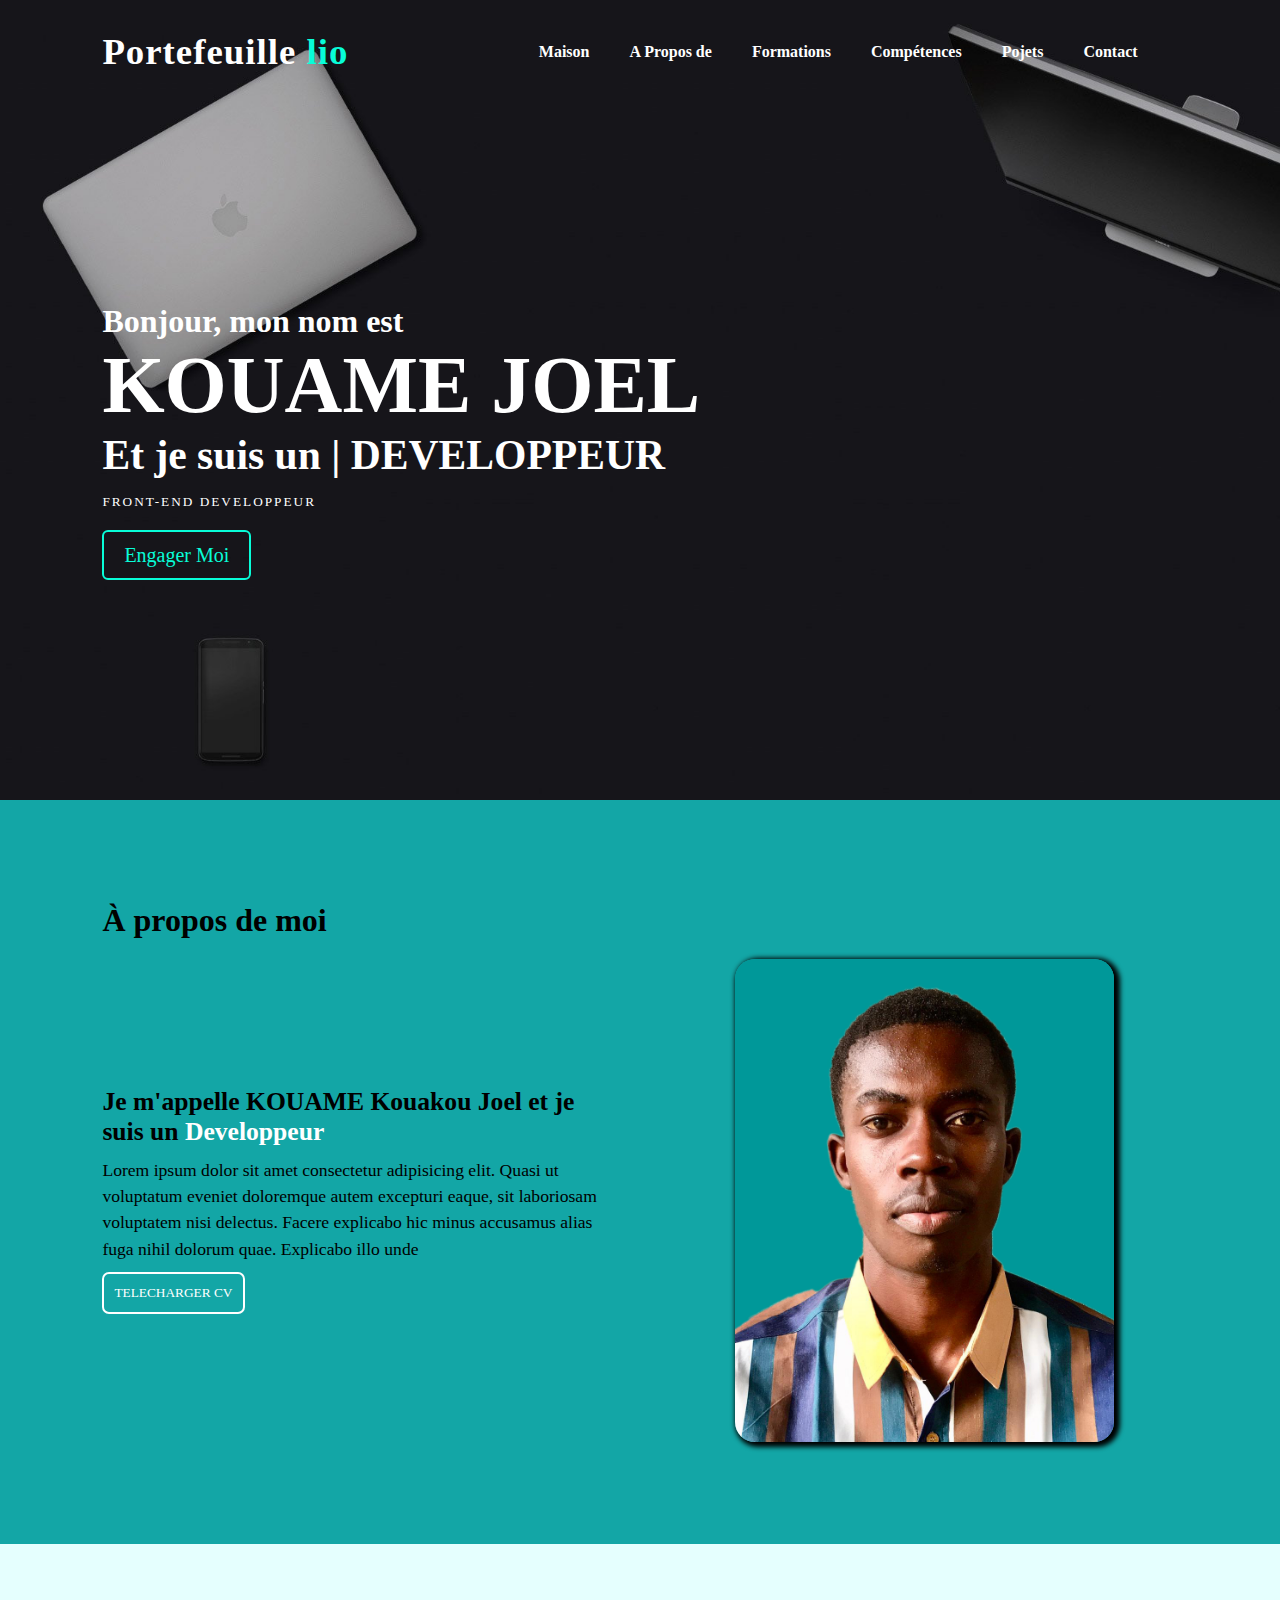
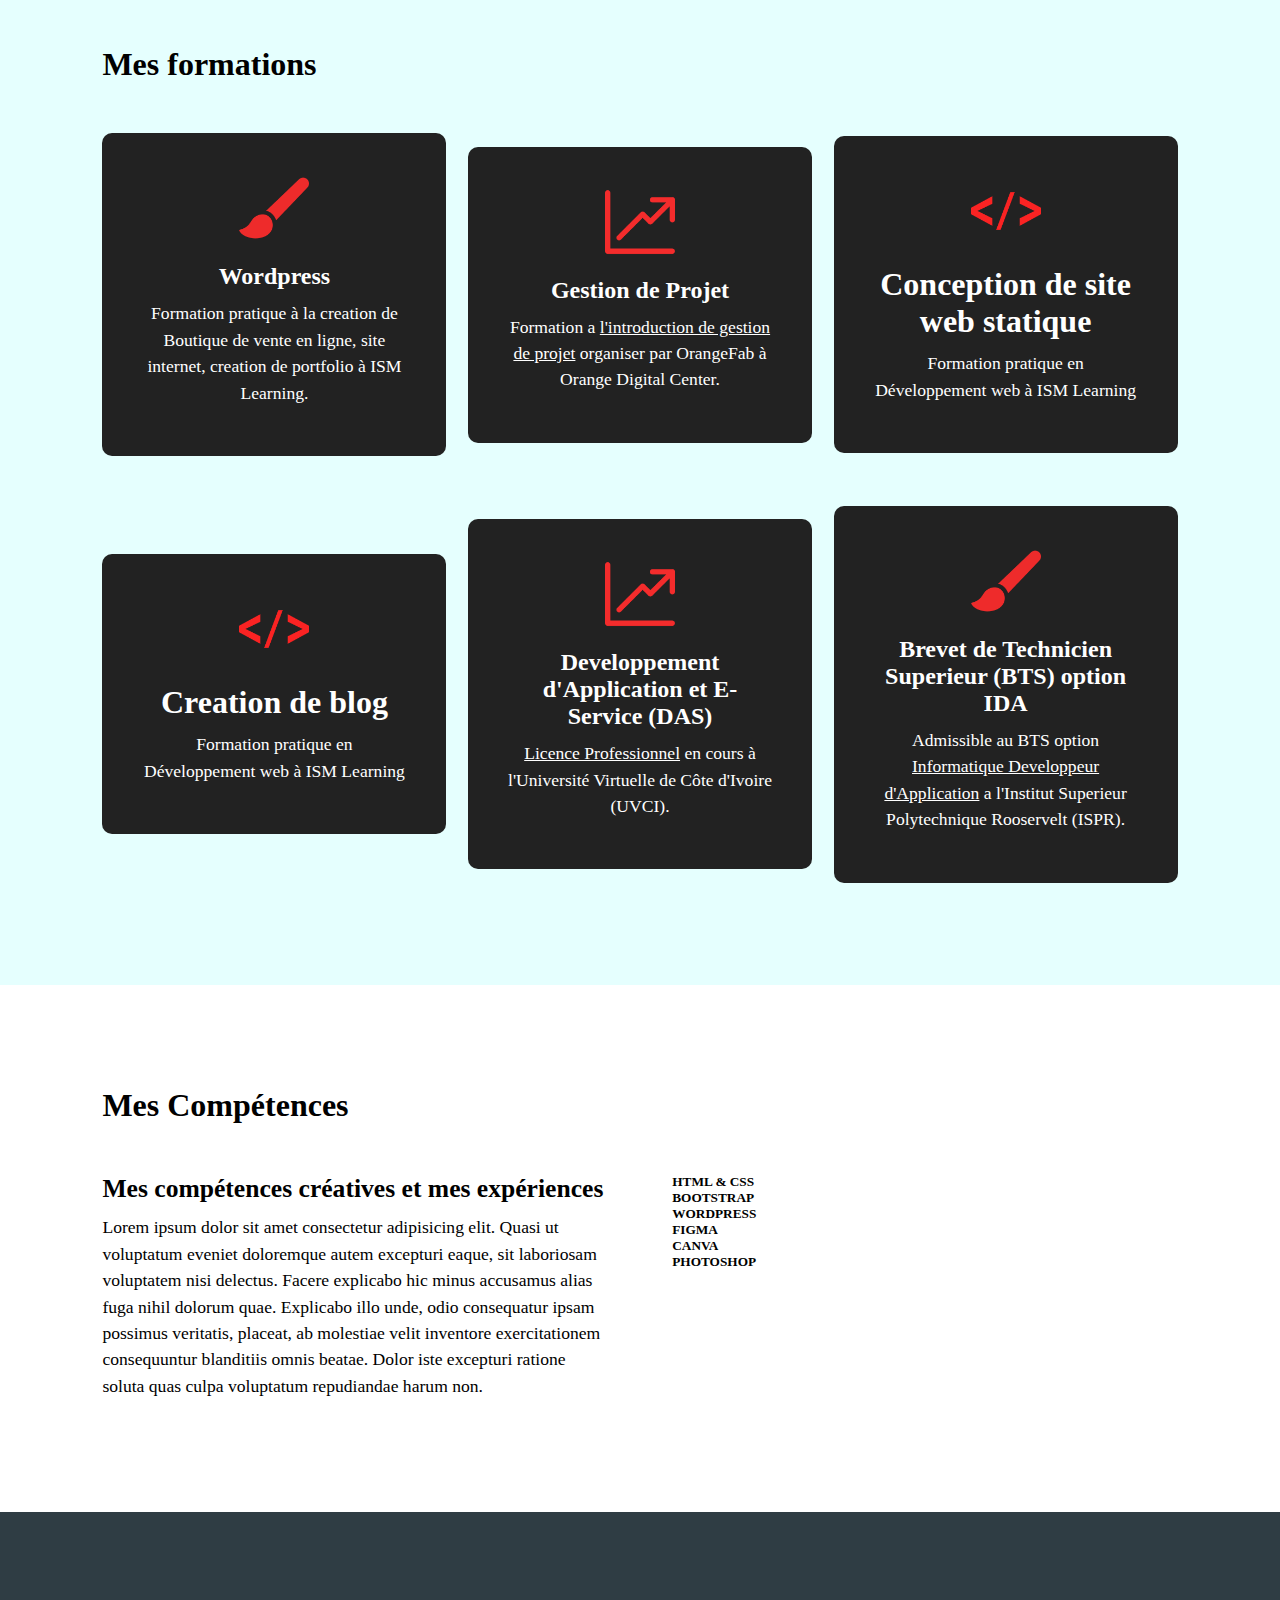
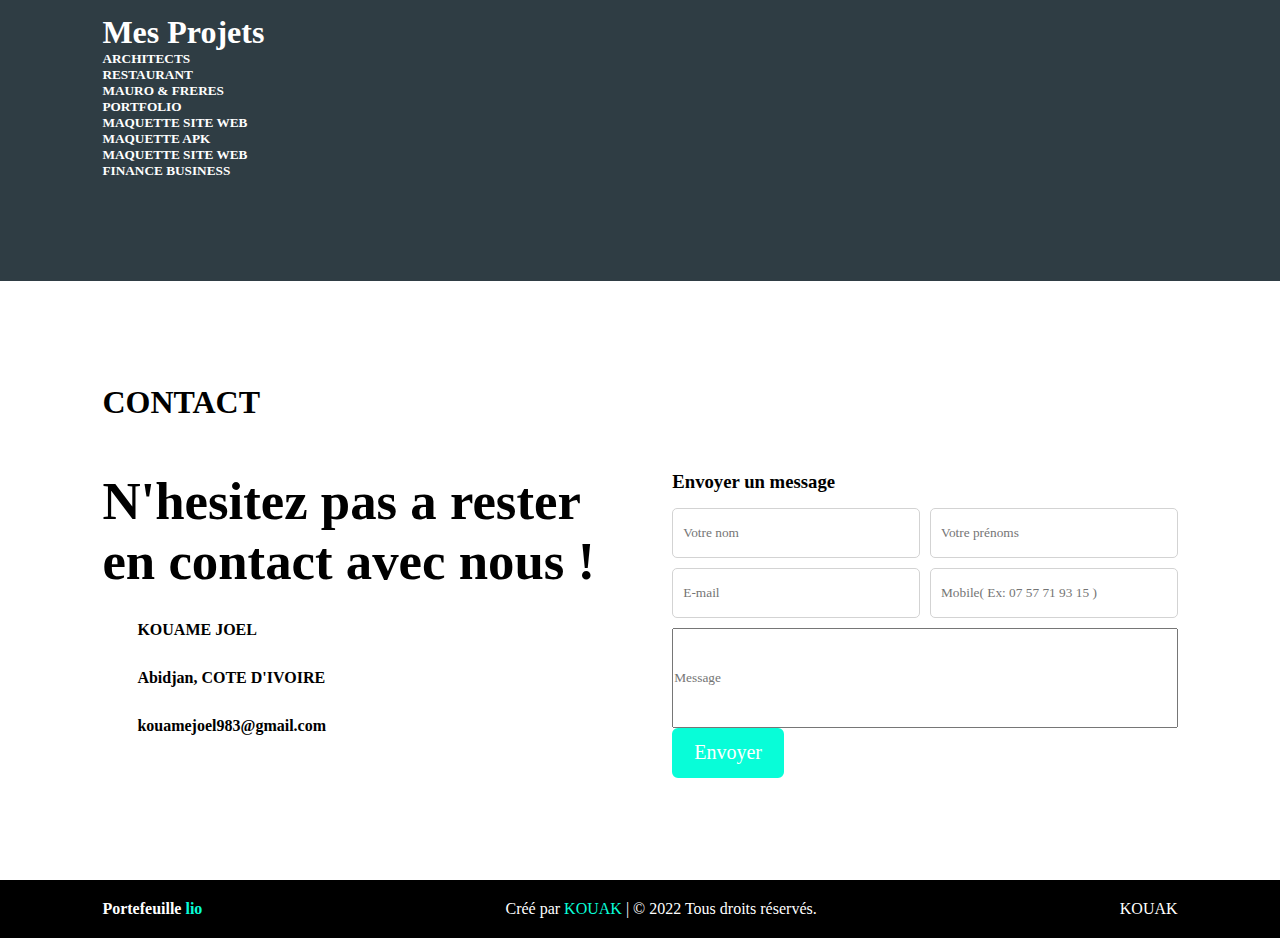
==== commit fbce22cb: "Update index.html" ====
--- a/index.html
+++ b/index.html
@@ -49,7 +49,7 @@
                     <p>
                         Lorem ipsum dolor sit amet consectetur adipisicing elit. Quasi ut voluptatum eveniet doloremque autem
                         excepturi eaque, sit laboriosam voluptatem nisi delectus. Facere explicabo hic minus accusamus alias
-                        fuga nihil dolorum quae. Explicabo illo unde, 
+                        fuga nihil dolorum quae. Explicabo illo unde 
                     </p>
                     <a href="CV KOUAME JOEL .pdf" download="CV_KOUAME_JOEL"><button class="buttun" type="button" value="TELECHARGER CV">TELECHARGER CV</button></a>
                 </section>
@@ -68,14 +68,14 @@
                     <img class="first" src="IMG/paint-brush.png" alt="">
                     <h2>Wordpress</h2>
                     <p>
-                       Formation pratique à la creation de Boutique de vente en ligne, site internet, creation de portfolio à ISM Learning ;
+                       Formation pratique à la creation de Boutique de vente en ligne, site internet, creation de portfolio à ISM Learning.
                     </p>
                 </aside>
                 <aside class="boite_info">
                     <img class="first" src="IMG/line-chart.png" alt="">
                     <h2>Gestion de Projet</h2>
                     <p>
-                        Formation a <b><u>l'introduction de gestion de projet</u></b> organiser par OrangeFab à Orange Digital Center
+                        Formation a <b><u>l'introduction de gestion de projet</u></b> organiser par OrangeFab à Orange Digital Center.
                     </p>
                 </aside>
                 <aside class="boite_info">
@@ -97,8 +97,7 @@
                     <img class="first" src="IMG/line-chart.png" alt="">
                     <h2>Developpement d'Application et E-Service (DAS)</h2>
                     <p>
-                       <b><u>Licence Professionnel</u></b> en cours à l'Université Virtuelle de Côte d'Ivoire (UVCI) <!-- Lorem ipsum dolor sit amet consectetur adipisicing elit.Quasi ut voluptatum eveniet
-                        sit laboriosam  -->
+                       <b><u>Licence Professionnel</u></b> en cours à l'Université Virtuelle de Côte d'Ivoire (UVCI).
                     </p>
                 </aside>
                 
@@ -106,7 +105,7 @@
                     <img class="first" src="IMG/paint-brush.png" alt="">
                     <h2>Brevet de Technicien Superieur (BTS) option IDA</h2>
                     <p>
-                        Admissible au BTS option <b><u>Informatique Developpeur d'Application</u></b> a l'Institut Superieur Polytechnique Rooservelt (ISPR)
+                        Admissible au BTS option <b><u>Informatique Developpeur d'Application</u></b> a l'Institut Superieur Polytechnique Rooservelt (ISPR).
                     </p>
                 </aside>
             </section>
@@ -115,7 +114,7 @@
         <section id="ancre3" class="boite3">
             <h3 class="propos">Mes Compétences</h3>
             <section class="compet">
-                <section class="parag deux">
+                <section>
                     <h4>Mes compétences créatives et mes expériences</h4>
                     <p>
                         Lorem ipsum dolor sit amet consectetur adipisicing elit. Quasi ut voluptatum eveniet doloremque autem
@@ -124,10 +123,25 @@
                         molestiae velit inventore exercitationem consequuntur blanditiis omnis beatae. Dolor iste excepturi
                         ratione soluta quas culpa voluptatum repudiandae harum non.
                     </p>
-                    <aside><a href="#" class="btn">Lire plus</a></aside> 
-                </section>
-                <section class="img block">
-                    <aside class="img_place language"></aside>
+                </section>
+                <section>
+                    <h5>HTML & CSS</h5>
+                    <aside></aside>
+                    <!-- wordpress -->
+                    <h5>BOOTSTRAP</h5>
+                    <aside class="bootstrap"></aside>
+                    <!-- wordpress -->
+                    <h5>WORDPRESS</h5>
+                    <aside class="wordpress"></aside>
+                    <!-- wordpress -->
+                    <h5>FIGMA</h5>
+                    <aside class="figma"></aside>
+                    <!-- wordpress -->
+                    <h5>CANVA</h5>
+                    <aside class="canva"></aside>
+                    <!-- wordpress -->
+                    <h5>PHOTOSHOP</h5>
+                    <aside class="photoshop"></aside>
                 </section>
             </section>
             
@@ -135,50 +149,34 @@
         <!-- quiatrieme Boite -->
         <section id="ancre4" class="boite4">
             <h3 class="formation proj">Mes Projets</h3>
-            <section class="name_form ">
-                <aside class="boite_info camara projrt">
-                    <aside class="cercle CV"></aside>
-                    <h2>CV</h2>
-                    <p>
-                        Lorem ipsum dolor sit amet consectetur adipisicing elit.Quasi ut voluptatum 
-                    </p>
-                </aside>
-                <aside class="boite_info camara projrt">
-                    <aside class="cercle Connexion"></aside>
-                    <h2>Page de Conn</h2>
-                    <p>
-                        Lorem ipsum dolor sit amet consectetur adipisicing elit.Quasi ut voluptatum 
-                    </p>
-                </aside>
-                <aside class="boite_info camara projrt">
-                    <aside class="cercle Maquette"></aside>
-                    <h2>Maquette ISM Learning</h2>
-                    <p>
-                        Lorem ipsum dolor sit amet consectetur adipisicing elit.Quasi ut voluptatum 
-                    </p>
-                </aside>
-
-                <aside class="boite_info camara projrt">
-                    <aside class="cercle CV"></aside>
-                    <h2>CV</h2>
-                    <p>
-                        Lorem ipsum dolor sit amet consectetur adipisicing elit.Quasi ut voluptatum 
-                    </p>
-                </aside>
-                <aside class="boite_info camara projrt">
-                    <aside class="cercle Connexion"></aside>
-                    <h2>Page de Connexion</h2>
-                    <p>
-                        Lorem ipsum dolor sit amet consectetur adipisicing elit.Quasi ut voluptatum 
-                    </p>
-                </aside>
-                <aside class="boite_info camara projrt">
-                    <aside class="cercle Maquette"></aside>
-                    <h2>Maquette ISM Learning</h2>
-                    <p>
-                        Lorem ipsum dolor sit amet consectetur adipisicing elit.Quasi ut voluptatum 
-                    </p>
-                </aside>
+            <section class="boite22">
+                <section class="blocks">
+                    <aside class="block1">
+                        <h5><a href="https://joel-kouame.github.io/kouak_architects/" target="_blank">ARCHITECTS</a></h5>
+                    </aside>
+                    <aside class="block2">
+                        <h5><a href="https://joel-kouame.github.io/Restaurant/" target="_blank">RESTAURANT</a></h5>
+                    </aside>
+                    <aside class="block3">
+                        <h5><a href="https://joel-kouame.github.io/Mauro-et-freres/" target="_blank">MAURO & FRERES</a></h5>
+                    </aside>
+                    <aside class="block4">
+                        <h5><a href="https://joel-kouame.github.io/Joel-kouak/" target="_blank">PORTFOLIO</a></h5>
+                    </aside>
+    
+                    <aside class="block5">
+                        <h5><a href="#">MAQUETTE SITE WEB</a></h5>
+                    </aside>
+                    <aside class="block6">
+                        <h5><a href="#">MAQUETTE APK</a></h5>
+                    </aside>
+                    <aside class="block7">
+                        <h5><a href="#">MAQUETTE SITE WEB</a></h5>
+                    </aside>
+                    <aside class="block8">
+                        <h5><a href="https://joel-kouame.github.io/Finances-Business/" target="_blank">FINANCE BUSINESS</a></h5>
+                    </aside>
+                </section>
             </section>
         </section>
         <!-- CinquiME Boite -->
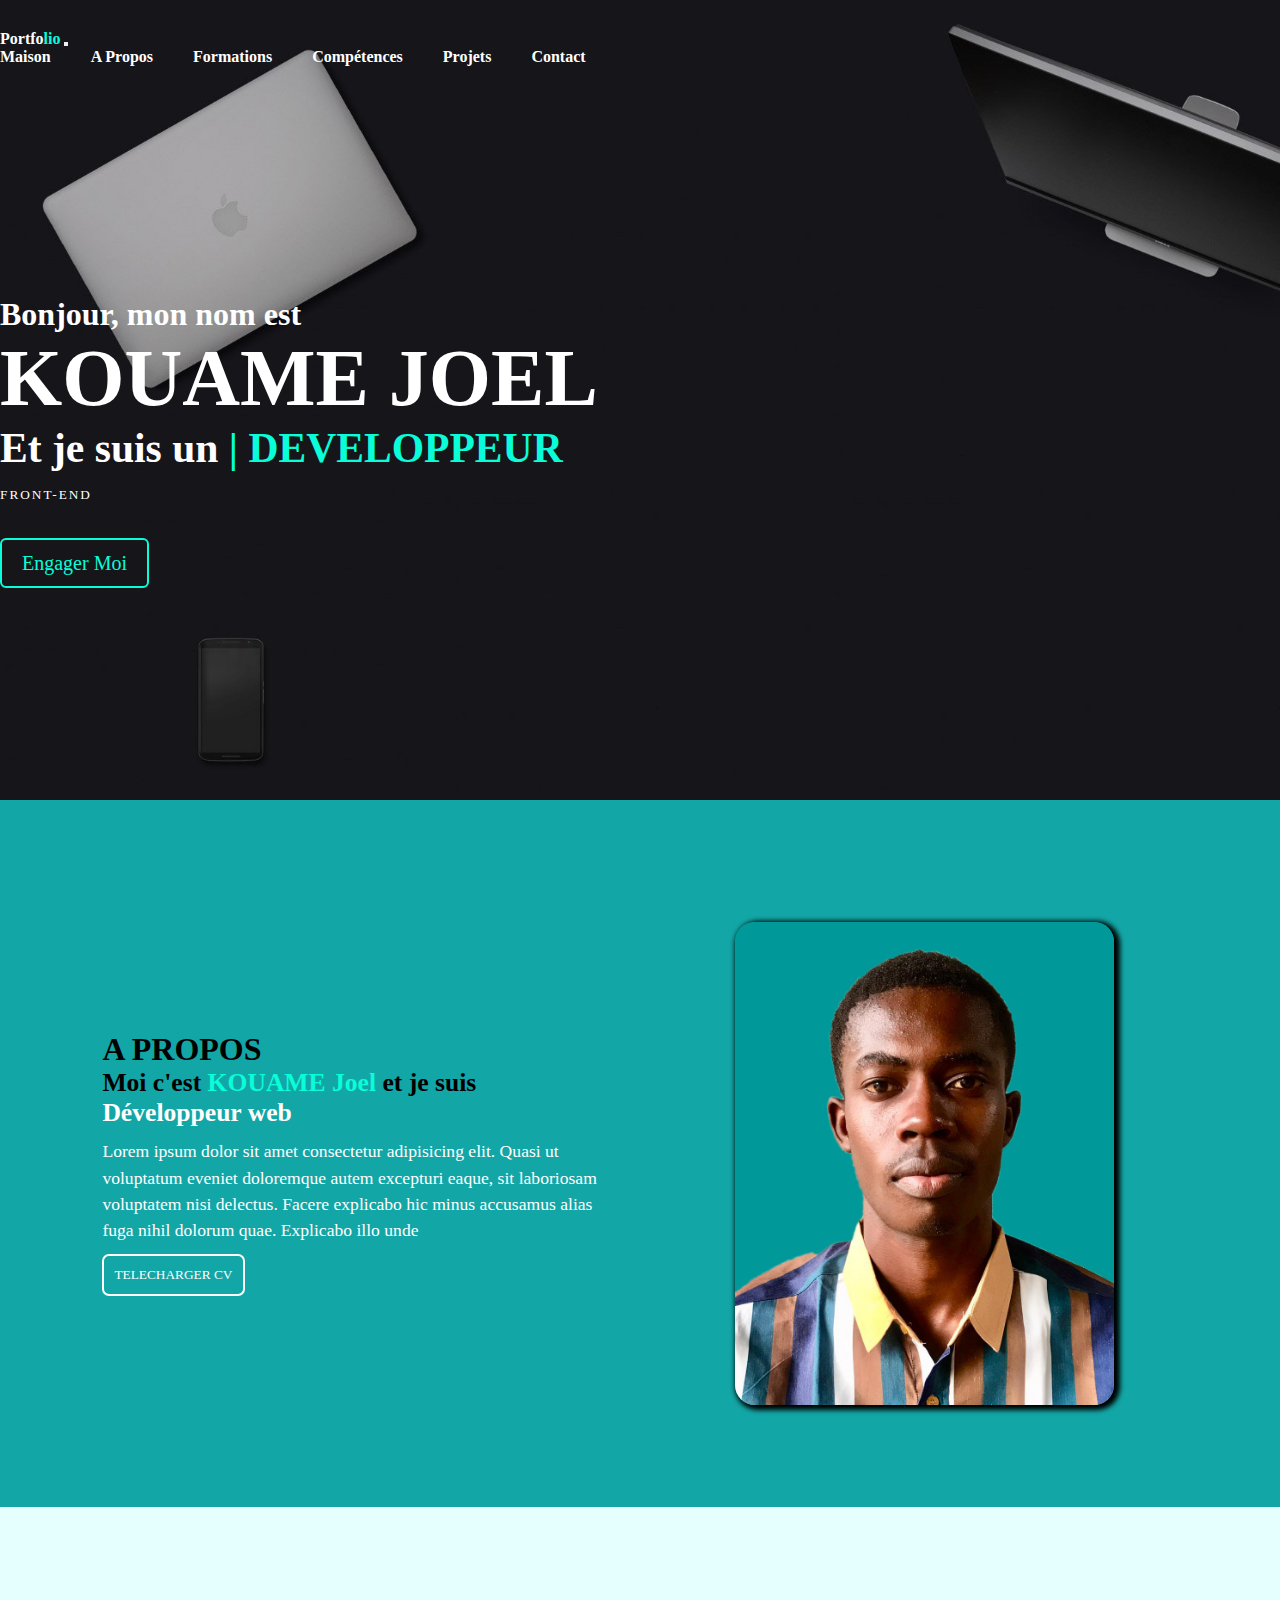
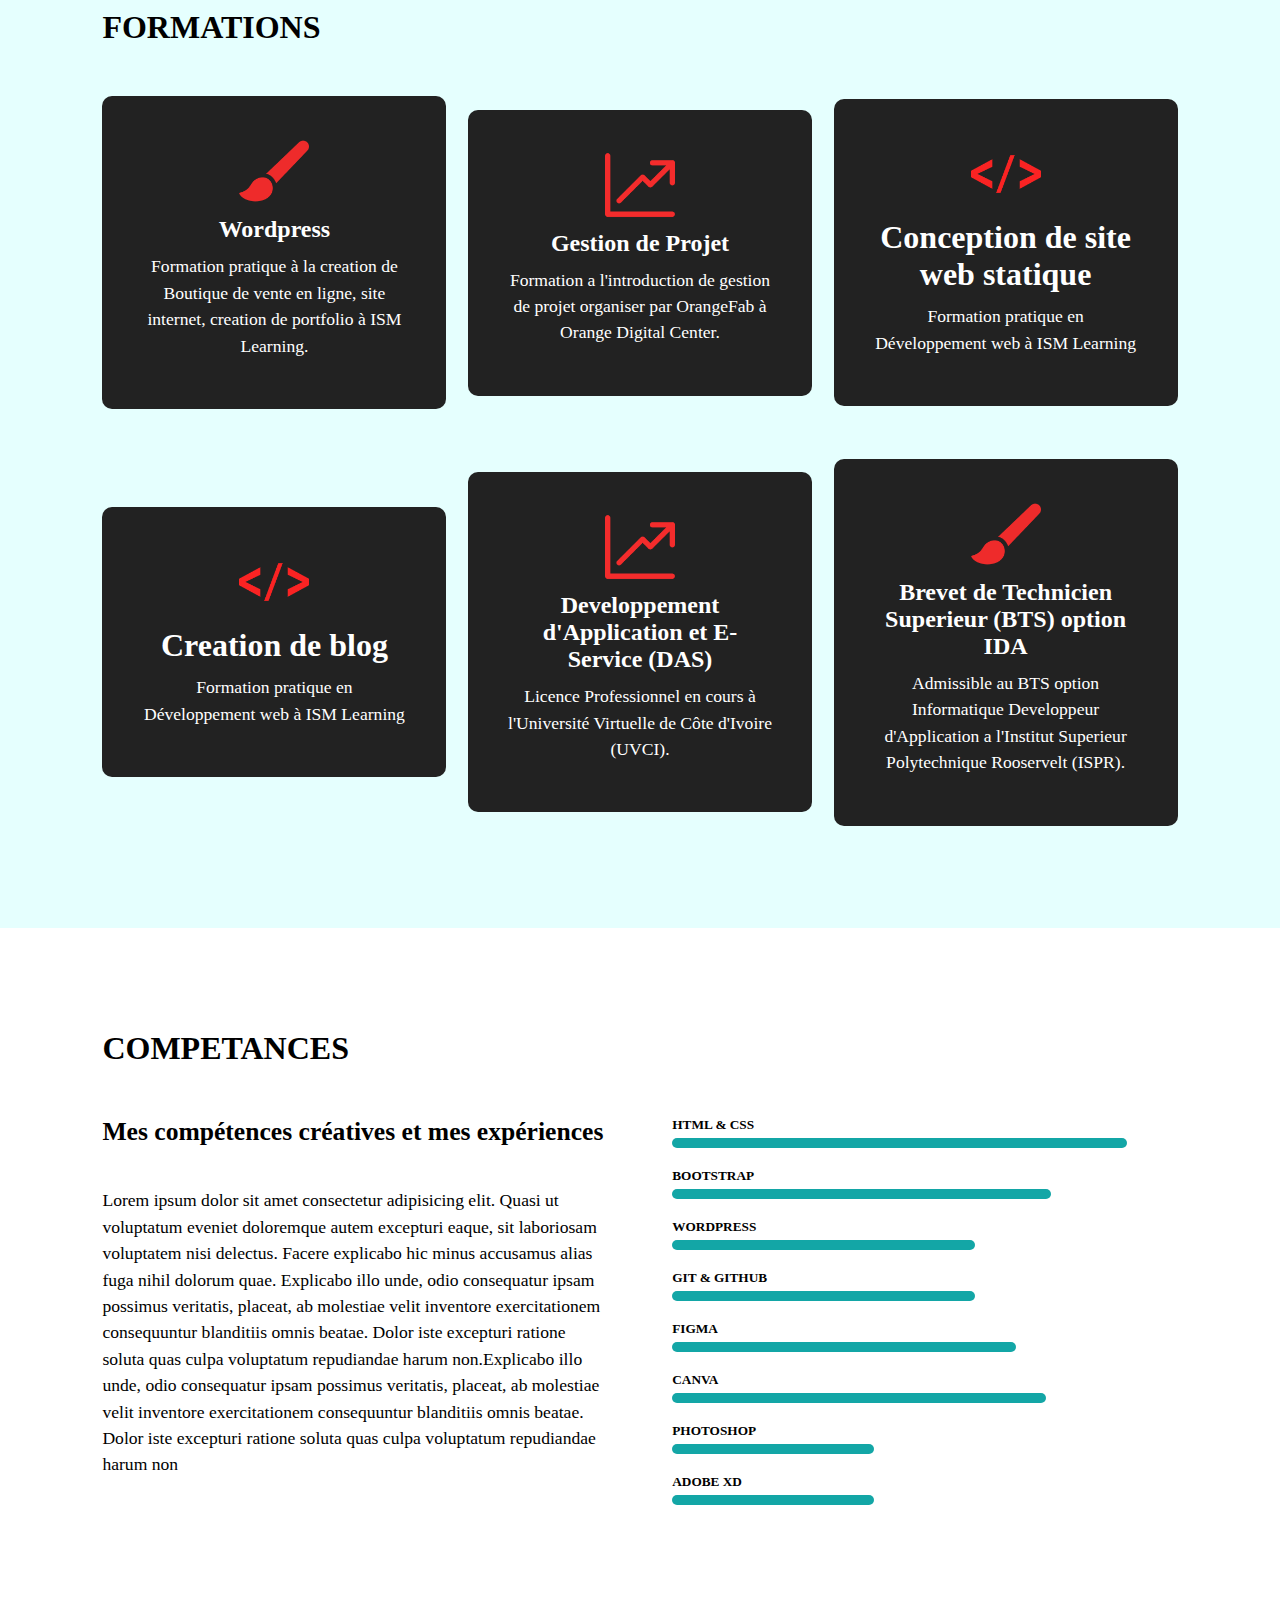
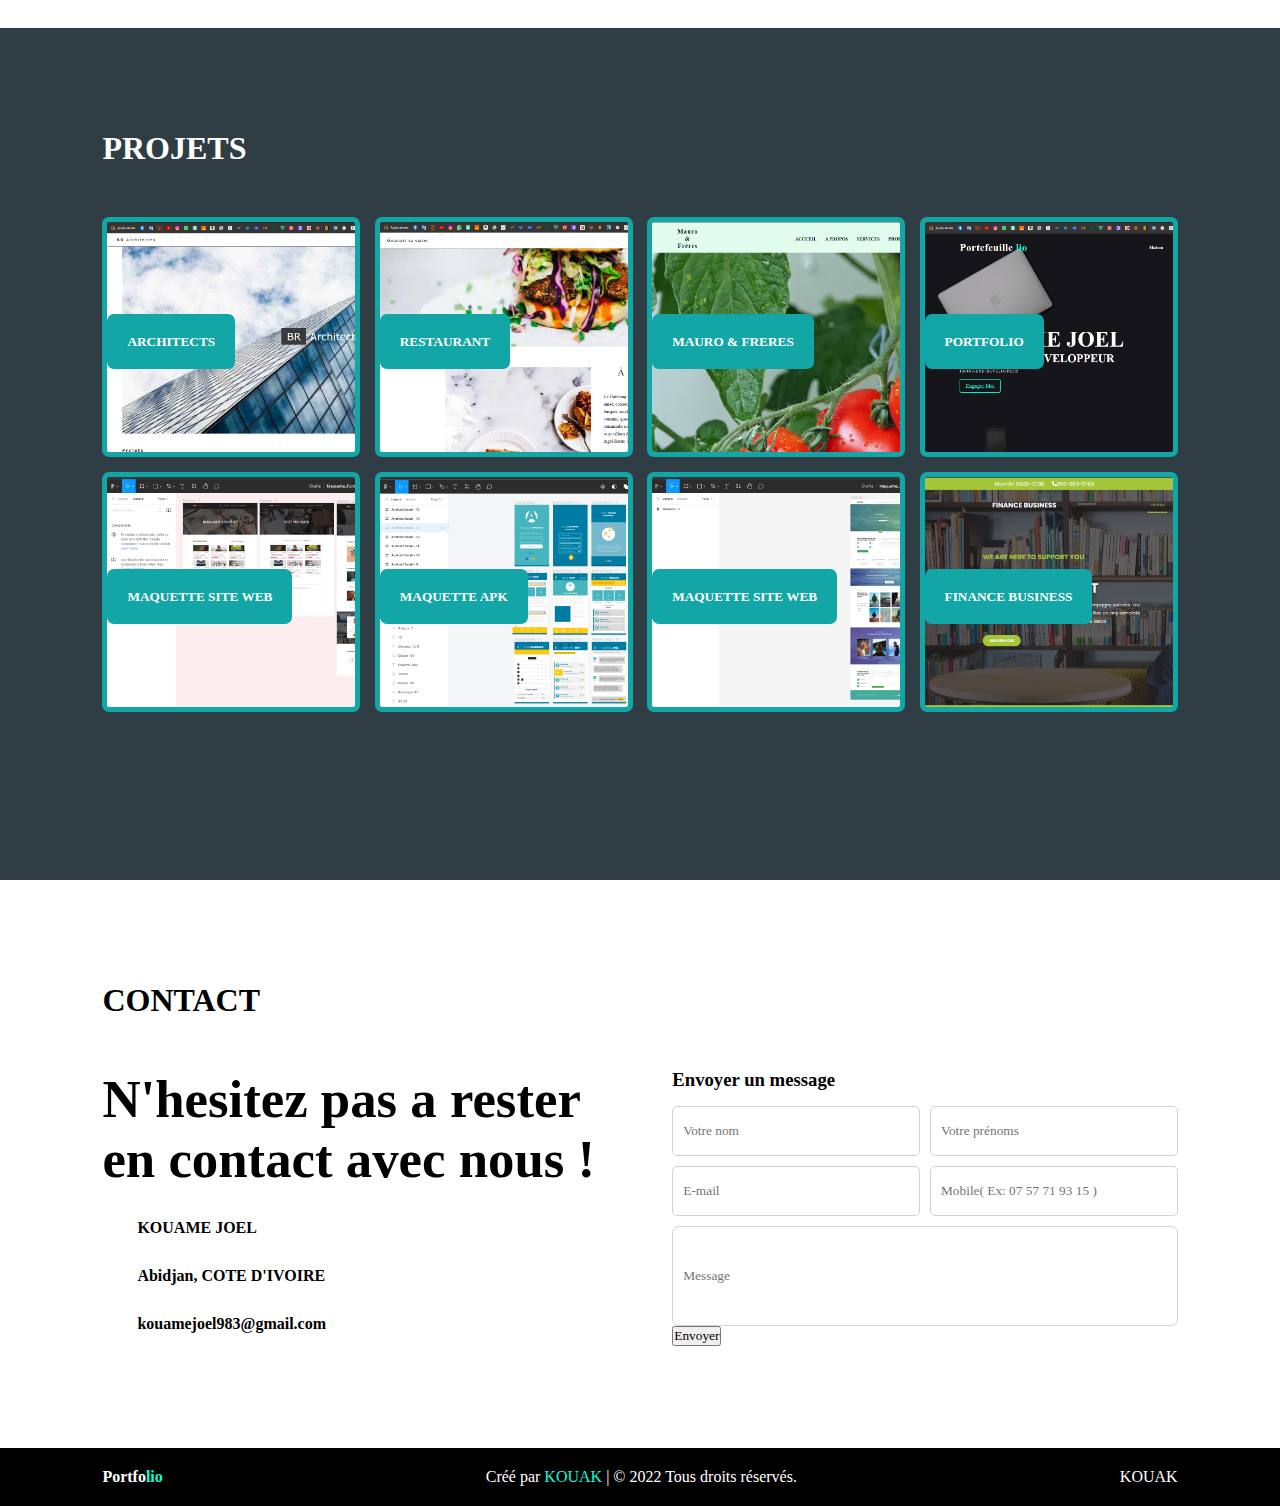
==== commit f69bf314: "Update index.html" ====
--- a/index.html
+++ b/index.html
@@ -1,224 +1,245 @@
 <!DOCTYPE html>
 <html lang="en">
 <head>
-    <meta charset="UTF-8">
-    <meta http-equiv="X-UA-Compatible" content="IE=edge">
-    <meta name="viewport" content="width=device-width, initial-scale=1.0">
-    <title>Portfolio</title>
-    <link rel="icon" href="IMG/IMG-20220822-ZZZZZZ.jpg" type="image/jpg">
-    <link rel="stylesheet" href="style.css">
-    <link rel="stylesheet" href="https://cdnjs.cloudflare.com/ajax/libs/font-awesome/6.2.0/css/all.min.css" integrity="sha512-xh6O/CkQoPOWDdYTDqeRdPCVd1SpvCA9XXcUnZS2FmJNp1coAFzvtCN9BmamE+4aHK8yyUHUSCcJHgXloTyT2A==" crossorigin="anonymous" referrerpolicy="no-referrer" />
-    <link rel="preconnect" href="https://fonts.googleapis.com">
-    <link rel="preconnect" href="https://fonts.gstatic.com" crossorigin>
-    <link href="https : //fonts.googleapis.com/css2?family=Ubuntu:wght@700 & display = swap " rel="stylesheet">
+  <meta charset="UTF-8">
+  <meta http-equiv="X-UA-Compatible" content="IE=edge">
+  <meta name="viewport" content="width=device-width, initial-scale=1.0">
+  <title>Portfolio</title>
+  <link rel="icon" href="IMG/IMG-20220822-ZZZZZZ.jpg" type="image/jpg">
+  <link href="https://cdn.jsdelivr.net/npm/bootstrap@5.0.2/dist/css/bootstrap.min.css" rel="stylesheet" integrity="sha384-EVSTQN3/azprG1Anm3QDgpJLIm9Nao0Yz1ztcQTwFspd3yD65VohhpuuCOmLASjC" crossorigin="anonymous">
+  <link rel="stylesheet" href="style.css">
 </head>
 <body>
-    <section class="container">
-        <header>
-            <section class="menu">
-                <nav>
-                    <a class="Logo" href="#">Portefeuille <span class="lio">lio</span></a>
-                    <ul>
-                        <li><a class="ul" href="#">Maison</a></li>
-                        <li><a class="ul" href="#ancre1">A Propos de</a></li>
-                        <li><a class="ul" href="#ancre2">Formations</a></li>
-                        <li><a class="ul" href="#ancre3">Compétences</a></li>
-                        <li><a class="ul" href="#ancre4">Pojets</a></li>
-                        <li><a class="ul" href="#ancre5">Contact</a></li>
-                    </ul>
-                </nav>
-
-                <section class="present">
-                    <h4 class="salut">Bonjour, mon nom est</h4>
-                    <h1 class="Nom">KOUAME JOEL</h1>
-                    <h3 class="Poste">Et je suis un <span class="metier">| DEVELOPPEUR</span></h3>
-                    <h5 class="type">FRONT-END DEVELOPPEUR</h5>
-                    <button class="btn en">Engager Moi</button>
-                </section>
+    <header>
+        <section class="conthead">
+          <nav class="navbar navbar-expand-md navbar-dark fixed">
+            <div class="container-fluid">
+              <a class="navbar-brand port" href="#">Portfo<span class="lio">lio</span></a>
+              <button class="navbar-toggler" type="button" data-bs-toggle="collapse" data-bs-target="#navbarCollapse" aria-controls="navbarCollapse" aria-expanded="false" aria-label="Toggle navigation">
+                <span class="navbar-toggler-icon"></span>
+              </button>
+              <div class="collapse navbar-collapse" id="navbarCollapse">
+                <ul class="navbar-nav me-auto mb-2 mb-md-0 ul">
+                  <li class="nav-item">
+                    <a class="nav-link active" aria-current="page" href="#">Maison</a>
+                  </li>
+                  <li class="nav-item">
+                    <a href="#ancre1" class="nav-link">A Propos</a>
+                  </li>
+                  <li class="nav-item">
+                    <a href="#ancre2" class="nav-link">Formations</a>
+                  </li>
+                  <li class="nav-item">
+                    <a href="#ancre3" class="nav-link">Compétences</a>
+                  </li>
+                  <li class="nav-item">
+                    <a href="#ancre4" class="nav-link">Projets</a>
+                  </li>
+                  <li class="nav-item">
+                    <a href="#ancre5" class="nav-link">Contact</a>
+                  </li>
+                </ul>
+              </div>
+            </div>
+          </nav>
+        
+          <section class="present">
+            <h4 class="salut">Bonjour, mon nom est</h4>
+            <h1 class="Nom">KOUAME JOEL</h1>
+            <h3 class="Poste">Et je suis un <span class="lio">| DEVELOPPEUR</span></h3>
+            <h5 class="type">FRONT-END</h5>
+            <button class="btn en">Engager Moi</button>
+          </section>
+        </section>
+    </header>
+
+        <!-- Debut de la premiere Boite -->
+    <section id="ancre1" class="boite1">
+        <section class="photo">
+            <section class="parag">
+                <h3 class="propos">A PROPOS</h3>
+                <h4>Moi c'est <span class="lio">KOUAME Joel</span> et je suis <span class="metier"><b>Développeur web</b></span></h4>
+                <p style="color: white;">
+                    Lorem ipsum dolor sit amet consectetur adipisicing elit. Quasi ut voluptatum eveniet doloremque autem
+                    excepturi eaque, sit laboriosam voluptatem nisi delectus. Facere explicabo hic minus accusamus alias
+                    fuga nihil dolorum quae. Explicabo illo unde 
+                </p>
+                <a href="cv_KOUAME_Joel.pdf" download="cv_KOUAME_Joel"><button class="buttun cv_k" type="button" value="TELECHARGER CV">TELECHARGER CV</button></a>
             </section>
             <section>
-                <img src="IMG/" alt="" srcset="">
-            </section>
-        </header>
-        <!-- Debut de la premiere Boite -->
-        <section id="ancre1" class="boite1">
-            <h3 class="propos">À propos de moi</h3>
-            <section class="photo">
-                <section class="parag">
-                    <h4>Je m'appelle KOUAME Kouakou Joel et je suis un <span class="metier">Developpeur</span> </h4>
-                    <p>
-                        Lorem ipsum dolor sit amet consectetur adipisicing elit. Quasi ut voluptatum eveniet doloremque autem
-                        excepturi eaque, sit laboriosam voluptatem nisi delectus. Facere explicabo hic minus accusamus alias
-                        fuga nihil dolorum quae. Explicabo illo unde 
-                    </p>
-                    <a href="CV KOUAME JOEL .pdf" download="CV_KOUAME_JOEL"><button class="buttun" type="button" value="TELECHARGER CV">TELECHARGER CV</button></a>
-                </section>
-                <section>
-                    <aside class="imgg">
-                        <img src="IMG/IMG-20220822-ZZZZZZ.jpg">
-                    </aside>
-                </section>
-            </section>  
-        </section>
-        <!-- Fin de la Deuxieme Boite -->
-        <section id="ancre2" class="boite2">
-            <h3 class="formation">Mes formations</h3>
-            <section class="name_form">
-                <aside class="boite_info">
-                    <img class="first" src="IMG/paint-brush.png" alt="">
-                    <h2>Wordpress</h2>
-                    <p>
-                       Formation pratique à la creation de Boutique de vente en ligne, site internet, creation de portfolio à ISM Learning.
-                    </p>
-                </aside>
-                <aside class="boite_info">
-                    <img class="first" src="IMG/line-chart.png" alt="">
-                    <h2>Gestion de Projet</h2>
-                    <p>
-                        Formation a <b><u>l'introduction de gestion de projet</u></b> organiser par OrangeFab à Orange Digital Center.
-                    </p>
-                </aside>
-                <aside class="boite_info">
-                    <img class="first" src="IMG/html-coding.png" alt="">
-                    <h2  style="font-size: 2em;">Conception de site web statique</h2>
-                    <p>
-                        Formation pratique en Développement web à ISM Learning
-                    </p>
-                </aside>
+                <aside class="imgg">
+                    <img src="IMG/IMG-20220822-ZZZZZZ.jpg">
+                </aside>
+            </section>
+        </section>  
+    </section>
+    <!-- Fin de la Deuxieme Boite -->
+    <section id="ancre2" class="boite2">
+        <h3 class="formation">FORMATIONS</h3>
+        <section class="name_form">
+            <aside class="boite_info">
+                <img class="first" src="IMG/paint-brush.png" alt="">
+                <h2>Wordpress</h2>
+                <p>
+                    Formation pratique à la creation de Boutique de vente en ligne, site internet, creation de portfolio à ISM Learning.
+                </p>
+            </aside>
+            <aside class="boite_info">
+                <img class="first" src="IMG/line-chart.png" alt="">
+                <h2>Gestion de Projet</h2>
+                <p>
+                    Formation a <b>l'introduction de gestion de projet</b> organiser par OrangeFab à Orange Digital Center.
+                </p>
+            </aside>
+            <aside class="boite_info">
+                <img class="first" src="IMG/html-coding.png" alt="">
+                <h2  style="font-size: 2em;">Conception de site web statique</h2>
+                <p>
+                    Formation pratique en Développement web à ISM Learning
+                </p>
+            </aside>
+        
+            <aside class="boite_info">
+                <img class="first" src="IMG/html-coding.png" alt="">
+                <h2  style="font-size: 2em;">Creation de blog</h2>
+                <p>
+                    Formation pratique en Développement web à ISM Learning
+                </p>
+            </aside>
+            <aside class="boite_info">
+                <img class="first" src="IMG/line-chart.png" alt="">
+                <h2>Developpement d'Application et E-Service (DAS)</h2>
+                <p>
+                    <b>Licence Professionnel</b> en cours à l'Université Virtuelle de Côte d'Ivoire (UVCI).
+                </p>
+            </aside>
             
-                <aside class="boite_info">
-                    <img class="first" src="IMG/html-coding.png" alt="">
-                    <h2  style="font-size: 2em;">Creation de blog</h2>
-                    <p>
-                        Formation pratique en Développement web à ISM Learning
-                    </p>
-                </aside>
-                <aside class="boite_info">
-                    <img class="first" src="IMG/line-chart.png" alt="">
-                    <h2>Developpement d'Application et E-Service (DAS)</h2>
-                    <p>
-                       <b><u>Licence Professionnel</u></b> en cours à l'Université Virtuelle de Côte d'Ivoire (UVCI).
-                    </p>
-                </aside>
-                
-                <aside class="boite_info">
-                    <img class="first" src="IMG/paint-brush.png" alt="">
-                    <h2>Brevet de Technicien Superieur (BTS) option IDA</h2>
-                    <p>
-                        Admissible au BTS option <b><u>Informatique Developpeur d'Application</u></b> a l'Institut Superieur Polytechnique Rooservelt (ISPR).
-                    </p>
-                </aside>
-            </section>
-        </section>
-        <!-- Troisiemme Boite -->
-        <section id="ancre3" class="boite3">
-            <h3 class="propos">Mes Compétences</h3>
-            <section class="compet">
-                <section>
-                    <h4>Mes compétences créatives et mes expériences</h4>
-                    <p>
-                        Lorem ipsum dolor sit amet consectetur adipisicing elit. Quasi ut voluptatum eveniet doloremque autem
-                        excepturi eaque, sit laboriosam voluptatem nisi delectus. Facere explicabo hic minus accusamus alias
-                        fuga nihil dolorum quae. Explicabo illo unde, odio consequatur ipsam possimus veritatis, placeat, ab
-                        molestiae velit inventore exercitationem consequuntur blanditiis omnis beatae. Dolor iste excepturi
-                        ratione soluta quas culpa voluptatum repudiandae harum non.
-                    </p>
-                </section>
-                <section>
-                    <h5>HTML & CSS</h5>
-                    <aside></aside>
-                    <!-- wordpress -->
-                    <h5>BOOTSTRAP</h5>
-                    <aside class="bootstrap"></aside>
-                    <!-- wordpress -->
-                    <h5>WORDPRESS</h5>
-                    <aside class="wordpress"></aside>
-                    <!-- wordpress -->
-                    <h5>FIGMA</h5>
-                    <aside class="figma"></aside>
-                    <!-- wordpress -->
-                    <h5>CANVA</h5>
-                    <aside class="canva"></aside>
-                    <!-- wordpress -->
-                    <h5>PHOTOSHOP</h5>
-                    <aside class="photoshop"></aside>
-                </section>
-            </section>
-            
-        </section>
-        <!-- quiatrieme Boite -->
-        <section id="ancre4" class="boite4">
-            <h3 class="formation proj">Mes Projets</h3>
-            <section class="boite22">
-                <section class="blocks">
-                    <aside class="block1">
-                        <h5><a href="https://joel-kouame.github.io/kouak_architects/" target="_blank">ARCHITECTS</a></h5>
-                    </aside>
-                    <aside class="block2">
-                        <h5><a href="https://joel-kouame.github.io/Restaurant/" target="_blank">RESTAURANT</a></h5>
-                    </aside>
-                    <aside class="block3">
-                        <h5><a href="https://joel-kouame.github.io/Mauro-et-freres/" target="_blank">MAURO & FRERES</a></h5>
-                    </aside>
-                    <aside class="block4">
-                        <h5><a href="https://joel-kouame.github.io/Joel-kouak/" target="_blank">PORTFOLIO</a></h5>
-                    </aside>
-    
-                    <aside class="block5">
-                        <h5><a href="#">MAQUETTE SITE WEB</a></h5>
-                    </aside>
-                    <aside class="block6">
-                        <h5><a href="#">MAQUETTE APK</a></h5>
-                    </aside>
-                    <aside class="block7">
-                        <h5><a href="#">MAQUETTE SITE WEB</a></h5>
-                    </aside>
-                    <aside class="block8">
-                        <h5><a href="https://joel-kouame.github.io/Finances-Business/" target="_blank">FINANCE BUSINESS</a></h5>
-                    </aside>
-                </section>
-            </section>
-        </section>
-        <!-- CinquiME Boite -->
-        <section id="ancre5" class="boite5">
-            <h3 class="propos">CONTACT</h3>
-            <section class="compete">
-                <section class="parag deux Joel">
-                     <span class="invit">N'hesitez pas a rester en contact avec nous !</span> 
-                    <section class="icon">
-                        <i class="fa-solid fa-user"></i>
-                        <span><strong>KOUAME JOEL</strong></span>
-                    </section>
-                    <section class="icon">
-                        <i class="fa-solid fa-location-dot"></i>
-                        <span><strong>Abidjan, COTE D'IVOIRE</strong></span>
-                    </section>
-                    <section class="icon">
-                        <i class="fa-solid fa-envelope"></i>
-                        <a href="#" class="email">kouamejoel983@gmail.com</a>
-                    </section>
-                </section>
-
-                <form class="formul">
-                    <h3>Envoyer un message</h3>
-                    <section class="form">
-                        <input type="text" placeholder="Votre nom" required>
-                        <input class="sms" type="text" placeholder="Votre prénoms" required>
-                    </section>
-                    <section class="form copie">
-                        <input type="email" placeholder="E-mail" required>
-                        <input class="sms" type="number" placeholder="Mobile( Ex: 07 57 71 93 15 )" required>
-                    </section>
-                    <input class="mms" type="text" placeholder="Message">
-                    <aside><button class="btn">Envoyer</button></aside>
-                </form>
-            </section>
-        </section>
-    </section>
+            <aside class="boite_info">
+                <img class="first" src="IMG/paint-brush.png" alt="">
+                <h2>Brevet de Technicien Superieur (BTS) option IDA</h2>
+                <p>
+                    Admissible au BTS option <b>Informatique Developpeur d'Application</b> a l'Institut Superieur Polytechnique Rooservelt (ISPR).
+                </p>
+            </aside>
+        </section>
+    </section>
+    <!-- Troisiemme Boite -->
+    <section id="ancre3" class="boite3">
+        <h3 class="propos">COMPETANCES</h3>
+        <section class="compet">
+            <section>
+                <h4>Mes compétences créatives et mes expériences</h4>
+                <p style="margin-top: 40px;">
+                    Lorem ipsum dolor sit amet consectetur adipisicing elit. Quasi ut voluptatum eveniet doloremque autem
+                    excepturi eaque, sit laboriosam voluptatem nisi delectus. Facere explicabo hic minus accusamus alias
+                    fuga nihil dolorum quae. Explicabo illo unde, odio consequatur ipsam possimus veritatis, placeat, ab
+                    molestiae velit inventore exercitationem consequuntur blanditiis omnis beatae. Dolor iste excepturi
+                    ratione soluta quas culpa voluptatum repudiandae harum non.Explicabo illo unde, odio consequatur ipsam possimus veritatis, placeat, ab
+                    molestiae velit inventore exercitationem consequuntur blanditiis omnis beatae. Dolor iste excepturi
+                    ratione soluta quas culpa voluptatum repudiandae harum non
+                </p>
+            </section>
+            <section>
+                <h5>HTML & CSS</h5>
+                <aside></aside>
+                <!-- wordpress -->
+                <h5>BOOTSTRAP</h5>
+                <aside class="bootstrap"></aside>
+                <!-- wordpress -->
+                <h5>WORDPRESS</h5>
+                <aside class="wordpress"></aside>
+                <h5>GIT & GITHUB</h5>
+                <aside class="wordpress"></aside>
+                <!-- wordpress -->
+                <h5>FIGMA</h5>
+                <aside class="figma"></aside>
+                <!-- wordpress -->
+                <h5>CANVA</h5>
+                <aside class="canva"></aside>
+                <!-- wordpress -->
+                <h5>PHOTOSHOP</h5>
+                <aside class="photoshop"></aside>
+                <h5>ADOBE XD</h5>
+                <aside class="photoshop"></aside>
+            </section>
+        </section>
+        
+    </section>
+    <!-- quiatrieme Boite -->
+    <section id="ancre4" class="boite4">
+        <h3 class="formation proj">PROJETS</h3>
+        <section class="boite22">
+            <section class="blocks">
+                <aside class="block1">
+                    <h5><a href="https://joel-kouame.github.io/kouak_architects/" target="_blank">ARCHITECTS</a></h5>
+                </aside>
+                <aside class="block2">
+                    <h5><a href="https://joel-kouame.github.io/Restaurant/" target="_blank">RESTAURANT</a></h5>
+                </aside>
+                <aside class="block3">
+                    <h5><a href="https://joel-kouame.github.io/Mauro-et-freres/" target="_blank">MAURO & FRERES</a></h5>
+                </aside>
+                <aside class="block4">
+                    <h5><a href="https://joel-kouame.github.io/Joel-kouak/" target="_blank">PORTFOLIO</a></h5>
+                </aside>
+
+                <aside class="block5">
+                    <h5><a href="#">MAQUETTE SITE WEB</a></h5>
+                </aside>
+                <aside class="block6">
+                    <h5><a href="#">MAQUETTE APK</a></h5>
+                </aside>
+                <aside class="block7">
+                    <h5><a href="#">MAQUETTE SITE WEB</a></h5>
+                </aside>
+                <aside class="block8">
+                    <h5><a href="https://joel-kouame.github.io/Finances-Business/" target="_blank">FINANCE BUSINESS</a></h5>
+                </aside>
+            </section>
+        </section>
+    </section>
+    <!-- CinquiME Boite -->
+    <section id="ancre5" class="boite5">
+        <h3 class="propos">CONTACT</h3>
+        <section class="compete">
+            <section class="parag deux Joel">
+                    <span class="invit">N'hesitez pas a rester en contact avec nous !</span> 
+                <section class="icon">
+                    <i class="fa-solid fa-user"></i>
+                    <span><strong>KOUAME JOEL</strong></span>
+                </section>
+                <section class="icon">
+                    <i class="fa-solid fa-location-dot"></i>
+                    <span><strong>Abidjan, COTE D'IVOIRE</strong></span>
+                </section>
+                <section class="icon">
+                    <i class="fa-solid fa-envelope"></i>
+                    <a href="#" class="email">kouamejoel983@gmail.com</a>
+                </section>
+            </section>
+
+            <form class="formul">
+                <h3>Envoyer un message</h3>
+                <section class="form">
+                    <input type="text" placeholder="Votre nom" required>
+                    <input class="sms" type="text" placeholder="Votre prénoms" required>
+                </section>
+                <section class="form copie">
+                    <input type="email" placeholder="E-mail" required>
+                    <input class="sms" type="number" placeholder="Mobile( Ex: 07 57 71 93 15 )" required>
+                </section>
+                <input class="mms" type="text" placeholder="Message">
+                <aside><button class="for">Envoyer</button></aside>
+            </form>
+        </section>
+    </section>
+    <!-- footer -->
     <footer>
-        <a class="LogoS" href="#">Portefeuille <span class="lio">lio</span></a>
+        <a class="footer_logo" href="#">Portfo<span class="lio">lio</span></a>
         <span style="color: white">Créé par <span class="lio">KOUAK</span> | © 2022 Tous droits réservés.</span>
         <span style="color: WHITE;">KOUAK</span>
     </footer>
+
+    <script src="https://cdn.jsdelivr.net/npm/bootstrap@5.0.2/dist/js/bootstrap.bundle.min.js" integrity="sha384-MrcW6ZMFYlzcLA8Nl+NtUVF0sA7MsXsP1UyJoMp4YLEuNSfAP+JcXn/tWtIaxVXM" crossorigin="anonymous"></script>
 </body>
 </html>
--- a/style.css
+++ b/style.css
@@ -1,10 +1,11 @@
-*{
+* {
     margin: 0px;
     padding: 0px;
-    font-family : 'Ubuntu', sans empattement ;
+    font-family: 'Ubuntu', sans empattement;
     box-sizing: border-box;
 }
-.buttun{
+
+.buttun {
     width: auto;
     height: 42px;
     color: white;
@@ -13,78 +14,97 @@
     border-radius: 7px;
     padding: 10px;
 }
+
 /* HEADER */
-header{
+header {
     background: url("IMG/bg_01.jpg");
     background-size: cover;
     height: 800px;
 }
-.menu{
+
+.menu {
     padding-left: 8%;
     padding-right: 8%;
 }
-nav{
+
+nav {
     display: flex;
     justify-content: space-between;
     align-items: center;
     padding-top: 30px;
     padding-bottom: 30px;
 }
-a{
+
+a {
     text-decoration: none;
     color: white;
     font-weight: bold;
 }
-.Logo{
+
+.Logo {
     font-size: 2.3em;
     letter-spacing: 1px;
 }
-.lio{
+
+.lio {
     color: #08FDD8;
 }
-.metier{
-    color: white;
-}
-ul{
-    display: flex;
-}
-ul li{
+
+.metier {
+    color: white;
+}
+
+ul {
+    display: flex;
+}
+
+ul li {
     list-style-type: none;
     margin-right: 40px;
 }
-.ul{
+
+.ul {
     font-size: 1em;
 }
-.Logo:hover,.ul:hover{
+
+.Logo:hover,
+.ul:hover {
     color: #08FDD8;
 }
-.lio:hover{
-    color: white;
-}
-
-.present{
+
+.lio:hover {
+    color: white;
+}
+
+.present {
     margin-top: 200px;
 }
-.salut{
+
+.salut {
     font-size: 2em;
     color: white;
 }
-.Nom{
+
+.Nom {
     font-size: 5em;
     color: white;
 }
-.Poste{
+
+.Poste {
     font-size: 2.6em;
     margin-bottom: 15px;
     color: white;
 }
-.type{
+
+.type {
     color: white;
     margin-bottom: 20px;
     letter-spacing: 2px;
     font-weight: lighter;
 }
-.btn{
+
+.btn {
+    width: auto;
     height: 50px;
     background-color: #08FDD8;
     color: white;
@@ -93,37 +113,47 @@
     border-radius: 6px;
     border-style: solid;
     border-color: #08FDD8;
-}
-.btn:hover{
+    margin-top: 15px;
+}
+
+.btn:hover {
     background-color: transparent;
     color: #08FDD8;
     border: 2px solid #08FDD8;
 }
-.en{
+
+.en {
     background-color: transparent;
     color: #08FDD8;
 }
-.plus{
+
+.plus {
     background-color: transparent;
     color: black;
     border: 1px solid black;
 }
+
 /* HEADER */
 /* PREMIERE BOITE */
-.boite1{
+.boite1 {
     background-color: #13A6A6;
 }
-.boite1, .boite3, .boite5{
+
+.boite1,
+.boite3,
+.boite5 {
     display: flex;
     flex-direction: column;
     flex-wrap: wrap;
     align-items: left;
     padding: 8%;
 }
-.propos{
+
+.propos {
     font-size: 2em;
 }
-.photo{
+
+.photo {
     width: 100%;
     display: flex;
     flex-wrap: wrap;
@@ -131,67 +161,79 @@
     align-items: center;
     margin-top: 20px;
 }
-.photo section{
+
+.photo section {
     width: 47%;
 }
-.imgg{
+
+.imgg {
     width: 100%;
     height: auto;
     display: flex;
     justify-content: center;
 }
-.imgg img{
+
+.imgg img {
     width: 75%;
     border-radius: 20px;
     box-shadow: 3px 2px 5px 3px;
     height: auto;
 }
-h4{
+
+h4 {
     font-size: 1.6em;
 }
-p{
+
+p {
     margin-top: 10px;
     margin-bottom: 10px;
     font-size: 1.1em;
     font-weight: lighter;
-    line-height:  150%;
-}
-.parag aside{
+    line-height: 150%;
+}
+
+.parag aside {
     display: flex;
     margin-top: 20px;
     justify-content: center;
 }
+
 /* deuxieme BOITE */
-.boite2, .boite4{
+.boite2,
+.boite4 {
     padding: 8%;
-    background-color: black; 
+    background-color: black;
     display: flex;
     flex-direction: column;
     flex-wrap: wrap;
 }
-.boite2{
+
+.boite2 {
     background-color: #e5fffe;
 }
-.boite4{
+
+.boite4 {
     background-color: #2f3d44;
 }
 
-.formation{
+.formation {
     font-size: 2em;
     color: black;
 }
-.proj{
-    color: white;
-}
-
-.name_form{
+
+.proj {
+    color: white;
+}
+
+.name_form {
     width: 100%;
     display: flex;
     flex-wrap: wrap;
     justify-content: space-between;
     align-items: center;
 }
-.boite_info{
+
+.boite_info {
     width: 32%;
     display: flex;
     padding: 40px;
@@ -204,99 +246,176 @@
     color: white;
     border-radius: 10px;
 }
-.projrt{
-    background-color: #13A6A6;
-}
 /* troisieme boite */
-.compet{
-    width: 100%;
-    display: flex;
-    flex-wrap: wrap;
-    justify-content: space-between;
-}
+.compet {
+    width: 100%;    
+    display: flex;
+    flex-wrap: wrap;
+    justify-content: space-between;
+}
+
 .compet section {
+    display: flex;
+    flex-direction: column;
     width: 47%;
     margin-top: 50px;
 }
-.block{
-    background-image: none;
-    width: 50%;
-    justify-content: flex-start;
-    padding-left: 100px;
-}
-.language{
+.compet section a{
+    width: auto;
+}
+.compet section h5{
+    margin-bottom: 5px;
+}
+.compet section aside{
+    display: block;
+    width: 90%;
+    height: 10px;
+    background:  #13A6A6;
+    border-radius: 20px;
+    margin-bottom: 20px;
+}
+.compet section .bootstrap{
+    width: 75%;
+}
+.compet section .wordpress{
+    width: 60%;
+}
+.compet section .figma{
+    width: 68%;
+}
+.compet section .canva{
+    width: 74%;
+}
+.compet section .photoshop{
+    width: 40%;
+}
+/* quatrieme boite */
+.boite22 {
     display: flex;
     flex-direction: column;
-    flex-wrap: wrap;
-    background-image: none;
-    width: 550px;
-}
-/* quatrieme boite */
-.cercle{
-    height: 150px;
-    width: 150px;
-    background-color: aqua;
-    border-radius: 200px;
-    border: 5px solid white;
-}
-.Maquette{
-    background-image: url(IMG/profile-2.png);
-    background-size: contain;
-}
-.Connexion{
-    background-image: url(IMG/profile1.jpg);
-    background-size: cover;
-}
-.CV{
-    background-image: url(IMG/profile-5.jpg);
-    background-size: cover;
-}
-h2{
-    text-align: center;
-    margin-top: 10px;
-}
+    margin-top: 50px;
+    margin-bottom: 50px;
+}
+
+.boite22 section {
+    display: flex;
+    justify-content: space-between;
+    flex-wrap: wrap;
+}
+
+.boite22 section aside,
+.equipe {
+    display: flex;
+    flex-direction: column;
+    width: 24%;
+    height: 240px;
+    padding-top: 10px;
+    margin-bottom: 15px;
+}
+.blocks aside {
+    display: flex;
+    justify-content: center;
+    border-radius: 7px;
+    border: 5px solid #13A6A6;
+}
+aside h5 a {
+    color: white;
+    background-color: #13A6A6;
+    padding: 20px;
+    border-radius: 7px;
+}
+
+.block1 {
+    background-image: url(IMG/projet1.png);
+    background-size: cover;
+}
+
+.block2 {
+    background-image: url(IMG/projet2.png);
+    background-size: cover;
+}
+
+.block3 {
+    background-image: url(IMG/projet3.png);
+    background-size: cover;
+}
+
+.block4 {
+    background-image: url(IMG/projet4.png);
+    background-size: cover;
+}
+
+.block5 {
+    background-image: url(IMG/projet5.png);
+    background-size: cover;
+}
+
+.block6 {
+    background-image: url(IMG/projet6.png);
+    background-size: cover;
+}
+
+.block7 {
+    background-image: url(IMG/projet7.png);
+    background-size: cover;
+}
+
+.block8 {
+    background-image: url(IMG/projet8.png);
+    background-size: cover;
+}
+
 /* cinquieme boite */
-.compete{
+.compete {
     width: 100%;
     display: flex;
     justify-content: space-between;
     flex-wrap: wrap;
     margin-top: 50px;
 }
-.compete section, .compete form{
+
+.compete section,
+.compete form {
     width: 47%;
 }
-.invit{
+
+.invit {
     color: black;
     font-weight: bold;
     font-size: 3.3em;
 }
-.icon{
+
+.icon {
     display: flex;
     align-items: center;
     text-align: center;
     margin-top: 30px;
 }
+
 /* ICON */
-.fa-solid{
+.fa-solid {
     color: #08FDD8;
     margin-right: 35px;
 }
-.first{
+
+.first {
     height: 70px;
     margin-bottom: 10px;
 }
+
 /* ICON */
-.email{
+.email {
     color: black;
 }
+
 .formul section {
     width: 100%;
     display: flex;
     justify-content: space-between;
     flex-wrap: wrap;
 }
-.formul section input{
+
+.formul section input {
     width: 49%;
     padding: 10px;
     margin-bottom: 10px;
@@ -304,21 +423,27 @@
     border: 1px solid #D3D3D3;
     height: 50px;
 }
-.form{
+
+.form {
     display: flex;
     flex-direction: row;
     margin-top: 15px;
 }
-.copie{
+
+.copie {
     margin-top: 0px;
 }
-.mms{
+
+.mms {
     width: 100%;
     height: 100px;
+    padding: 10px;
+    border-radius: 7px;
+    border: 1px solid #D3D3D3;
 }
 
 /* footer */
-footer{
+footer {
     padding-left: 8%;
     padding-right: 8%;
     padding-top: 20px;
@@ -328,62 +453,78 @@
     flex-direction: row;
     justify-content: space-between;
     flex-wrap: wrap;
-    align-items: center; 
-}
-
-@media screen and (max-width: 600px){
-    header{
+    align-items: center;
+}
+
+@media screen and (max-width: 600px) {
+    header {
         width: 100%;
         height: 600px;
         background-size: cover;
     }
+
     .Logo {
         font-size: 2em;
     }
-    nav{
+
+    nav {
         width: 100%;
         display: block;
     }
-    nav ul{
+
+    nav ul {
         display: block;
         width: 100%;
         margin-top: 20px;
         justify-content: center;
     }
+
     nav ul li {
         margin-top: 9px;
     }
-    .present{
+
+    .present {
         margin-top: 50px;
     }
-    .Nom{
+    .Nom {
         font-size: 2.3em;
     }
-    .salut, .Poste{
+    .salut, .Poste {
         font-size: 1.3em;
     }
+    .boite22 section aside, .equipe {
+        display: flex;
+        width: 100%;
+        height: 240px;
+        padding-top: 10px;
+        margin-bottom: 15px;
+    }
+    .equipe {
+        height: auto;
+    }
     /* boite 1 */
-    .photo section, .name_form aside, .compet section{
+    .photo section, .name_form aside, .compet section {
         width: 100%;
         margin-top: 30px;
         padding: 20px;
     }
-    .compete section, .compete form{
-        width: 100%;
-    }
-    .compete form{
+    .compete section, .compete form {
+        width: 100%;
+    }
+    .compete form {
         margin-top: 30px;
     }
 }
-@media screen and (min-width: 601px)and (max-width: 1000px){
+
+@media screen and (min-width: 601px)and (max-width: 1000px) {
     .Logo {
         font-size: 2em;
     }
-    nav{
+    nav {
         width: 100%;
         display: block;
     }
-    nav ul{
+    nav ul {
         width: 100%;
         margin-top: 20px;
         justify-content: center;
@@ -391,15 +532,28 @@
     nav ul li {
         margin-right: 20px;
     }
-    .photo section, .name_form aside, .compet section{
+    .photo section, .name_form aside, .compet section {
         width: 49%;
         margin-top: 30px;
         padding: 20px;
     }
-    .compete section, .compete form, .compet section{
-        width: 100%;
-    }
-    .compete form{
+    .compete section, .compete form, .compet section {
+        width: 100%;
+    }
+    .compete form {
         margin-top: 30px;
     }
-}
+    .boite22 section aside, .equipe {
+        display: flex;
+        width: 49%;
+        height: 300px;
+        padding-top: 10px;
+        margin-bottom: 15px;
+    }
+    .equipe section {
+        height: 300px;
+    }
+    .equipe {
+        height: auto;
+    }
+}
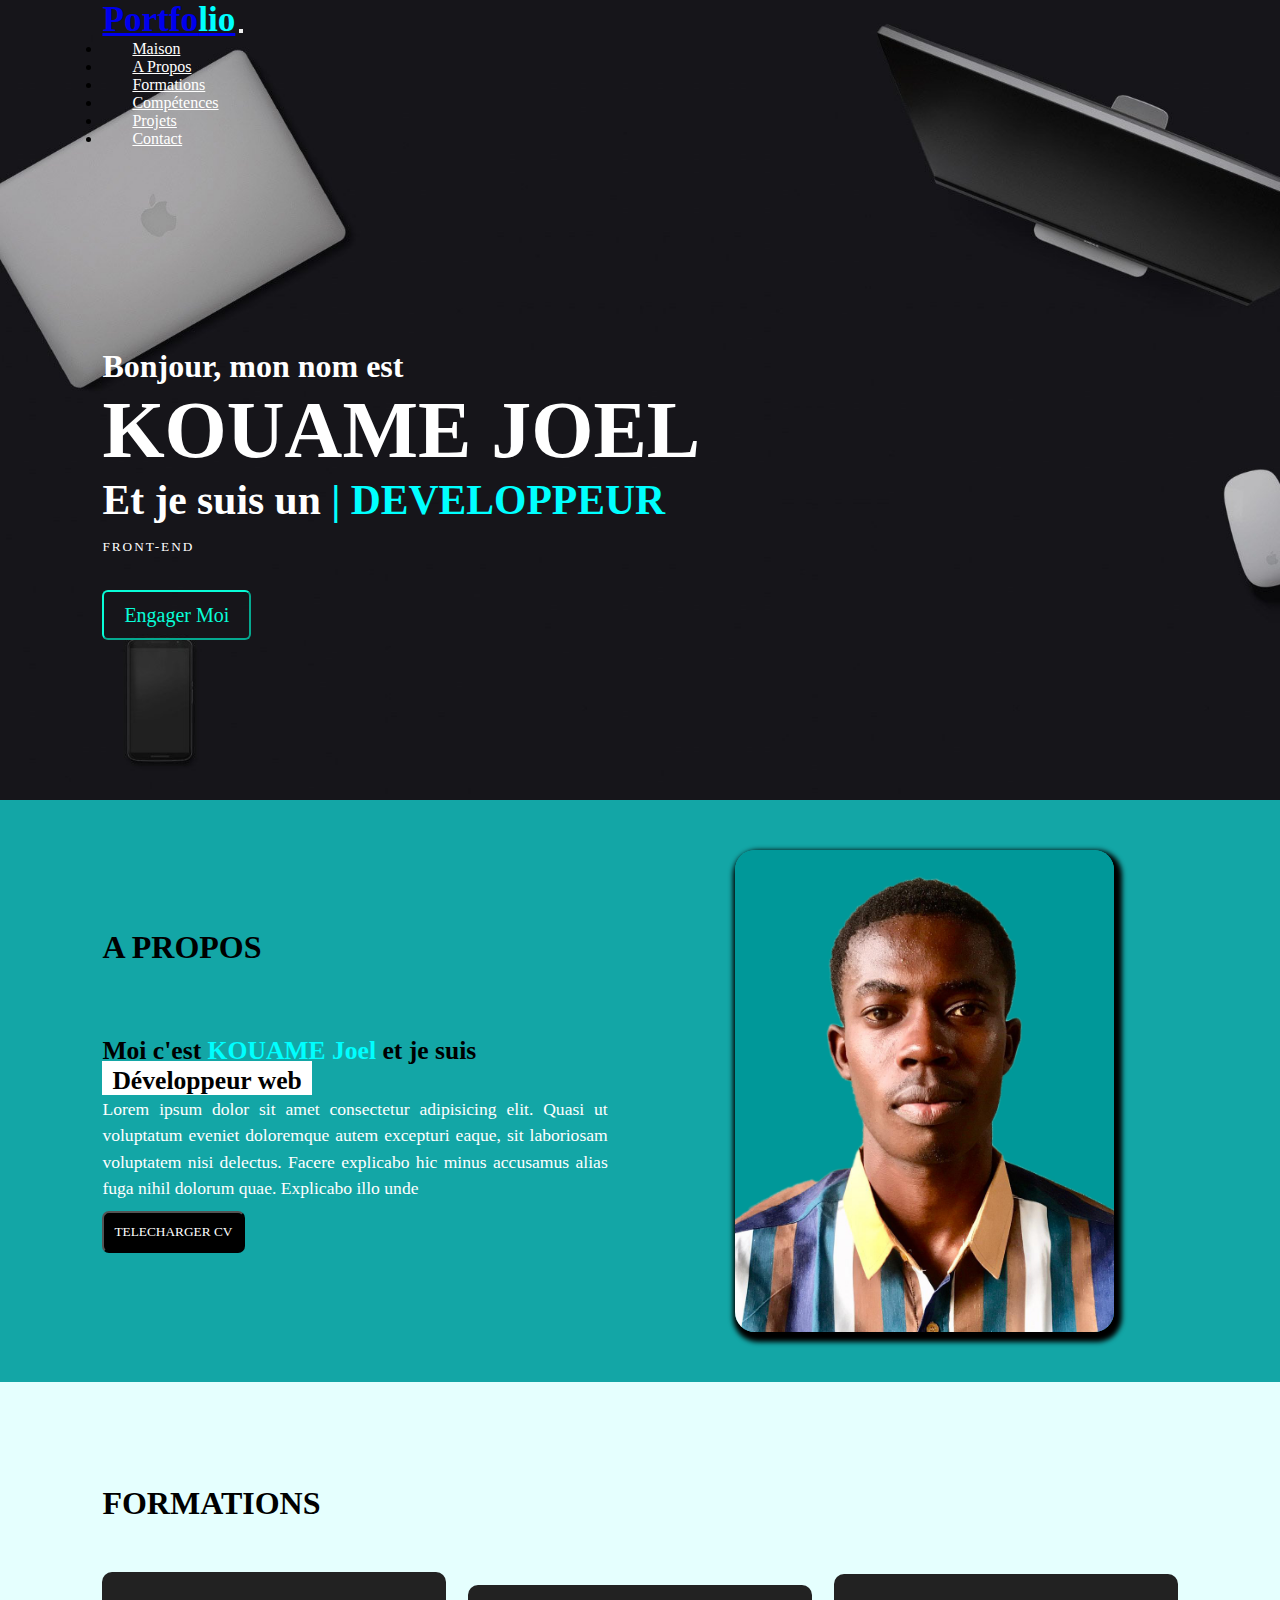
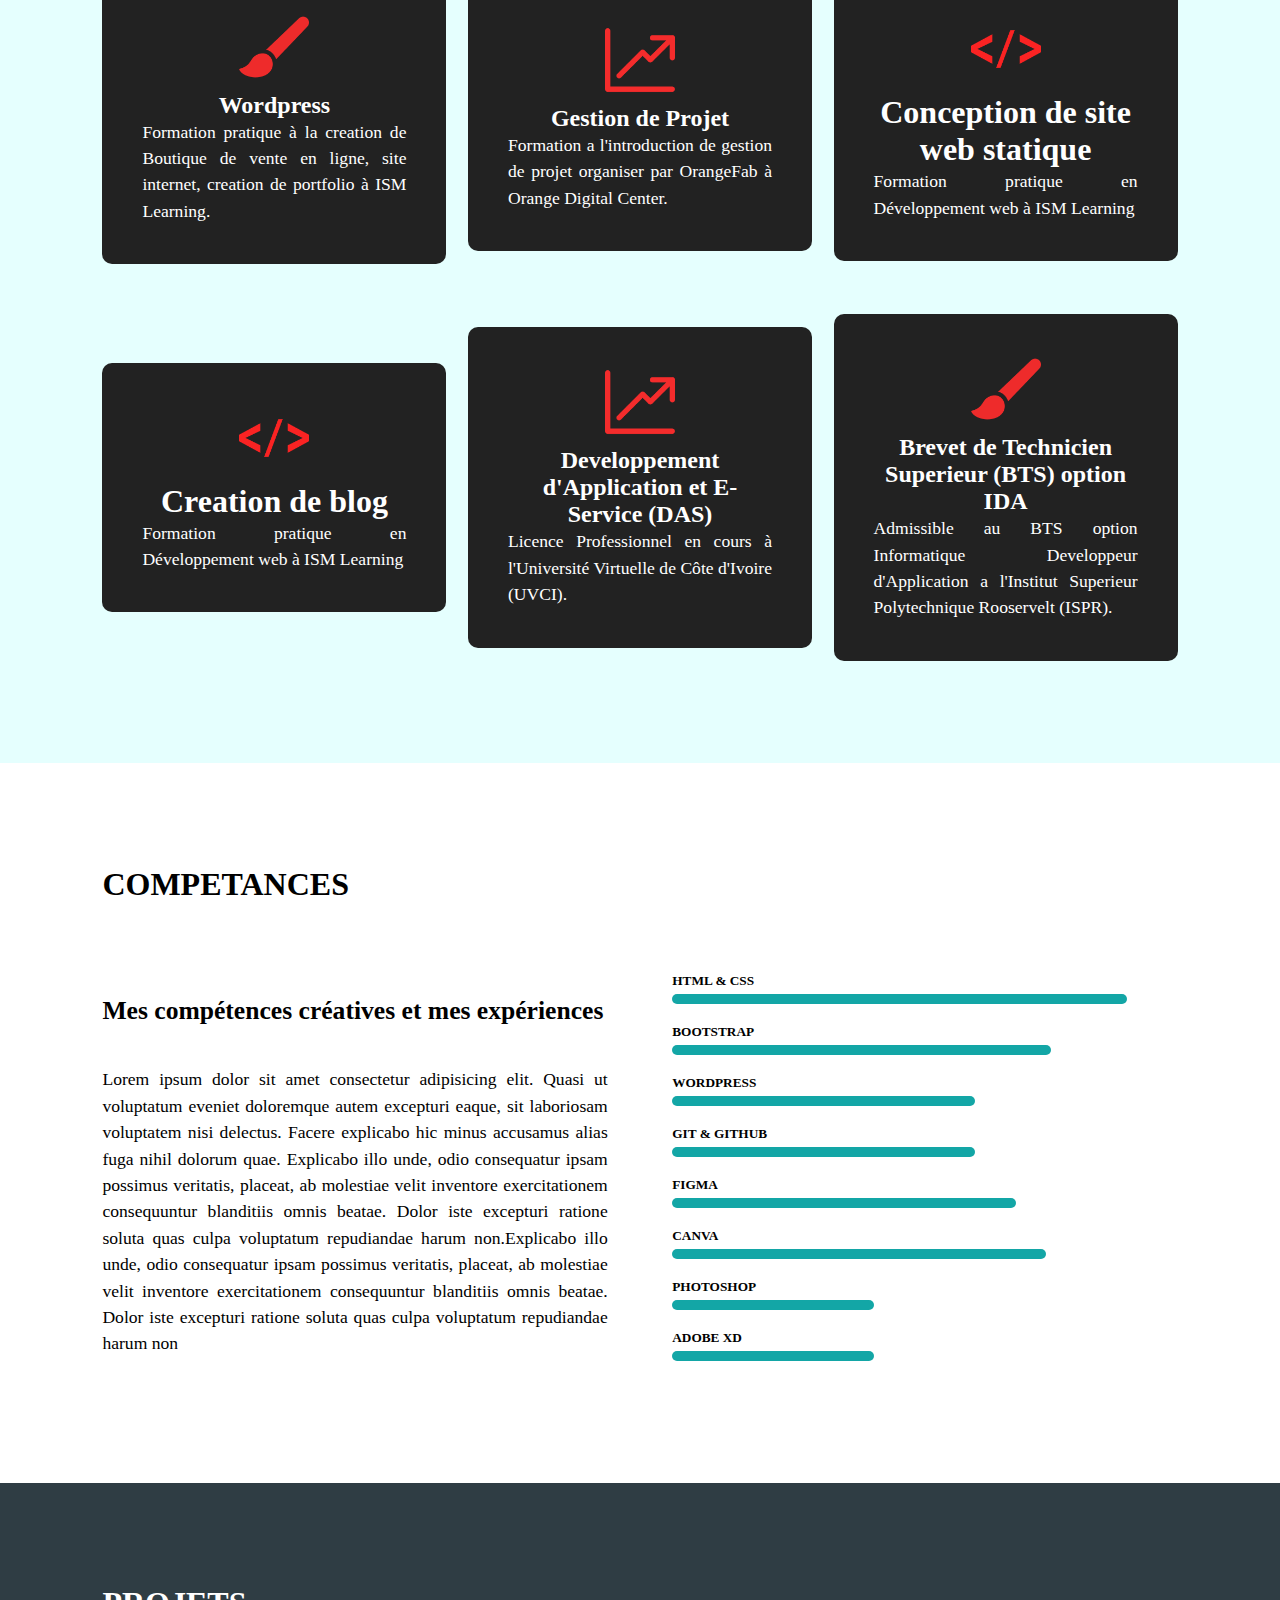
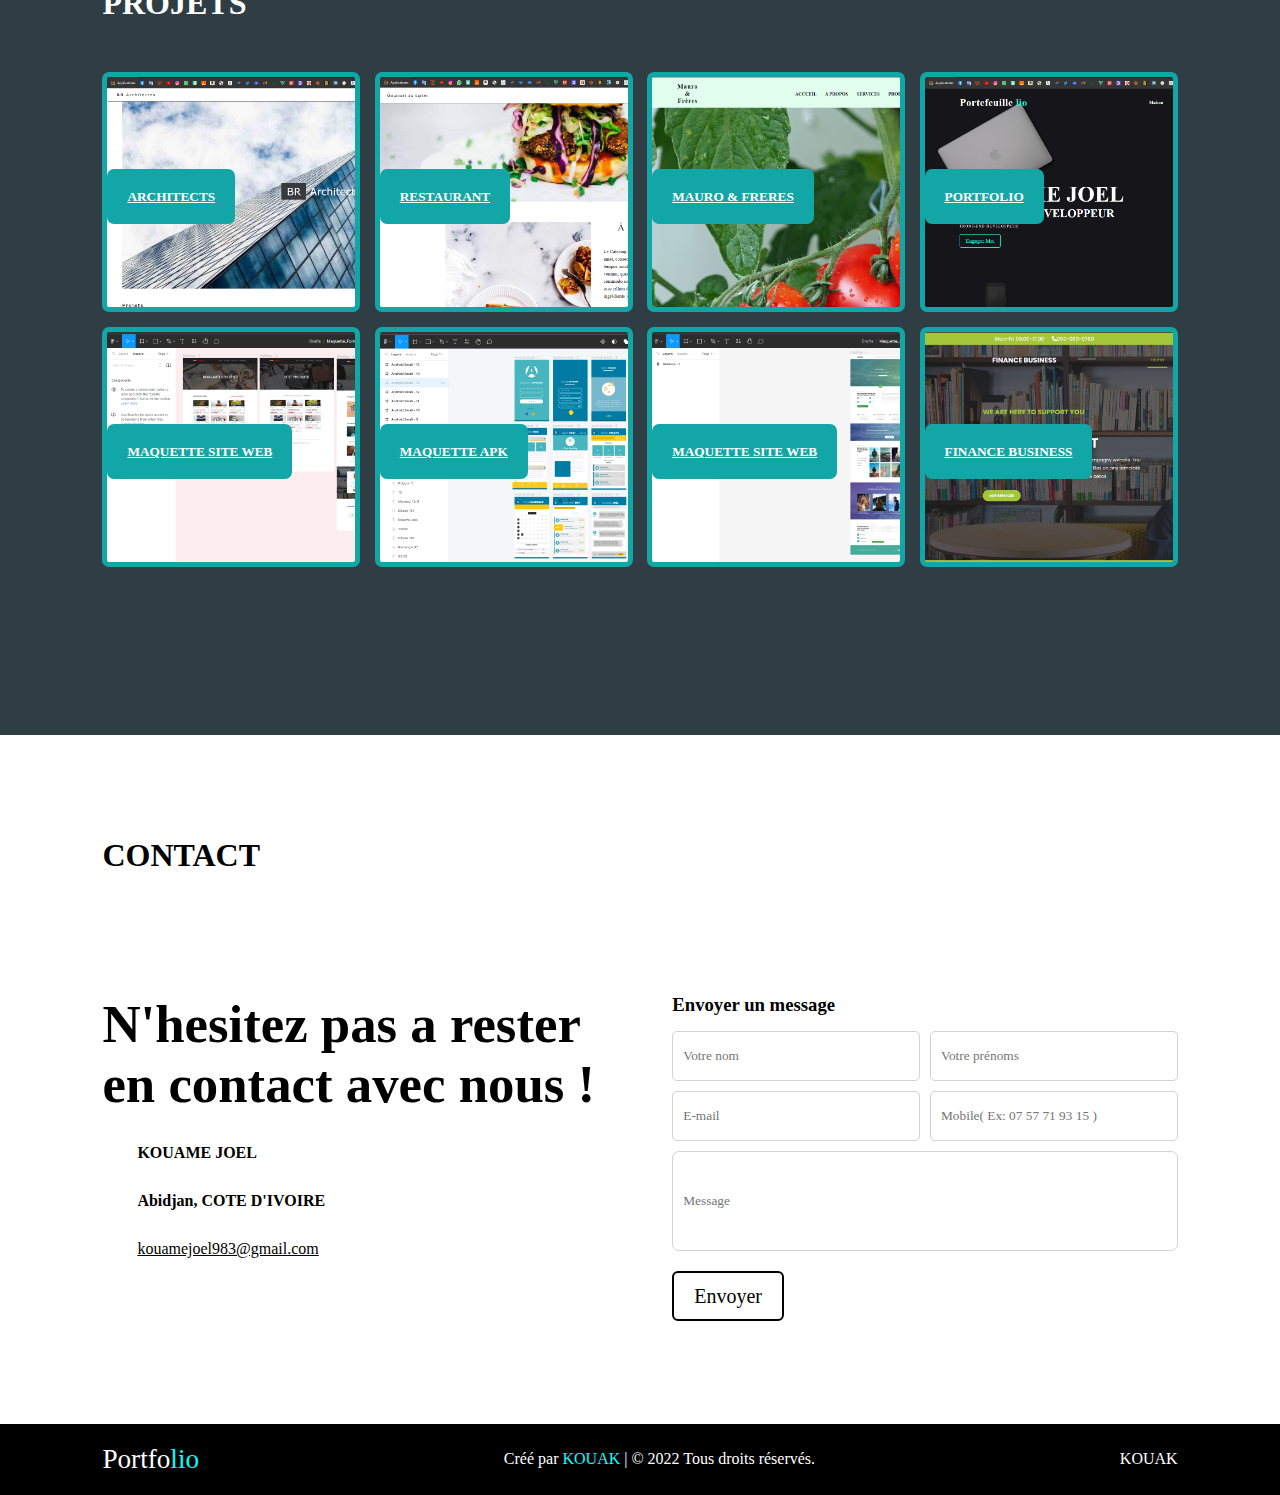
==== commit 9df882fb: "Update index.html" ====
--- a/index.html
+++ b/index.html
@@ -184,13 +184,13 @@
                 </aside>
 
                 <aside class="block5">
-                    <h5><a href="#">MAQUETTE SITE WEB</a></h5>
+                    <h5><a href="https://www.figma.com/files/recent?fuid=1143491839042426694">MAQUETTE SITE WEB</a></h5>
                 </aside>
                 <aside class="block6">
-                    <h5><a href="#">MAQUETTE APK</a></h5>
+                    <h5><a href="https://www.figma.com/files/recent?fuid=1143491839042426694">MAQUETTE APK</a></h5>
                 </aside>
                 <aside class="block7">
-                    <h5><a href="#">MAQUETTE SITE WEB</a></h5>
+                    <h5><a href="https://www.figma.com/files/recent?fuid=1143491839042426694">MAQUETTE SITE WEB</a></h5>
                 </aside>
                 <aside class="block8">
                     <h5><a href="https://joel-kouame.github.io/Finances-Business/" target="_blank">FINANCE BUSINESS</a></h5>
--- a/style.css
+++ b/style.css
@@ -9,100 +9,77 @@
     width: auto;
     height: 42px;
     color: white;
-    background-color: transparent;
-    border: 2px solid white;
+    background-color: black;
     border-radius: 7px;
     padding: 10px;
+    margin-top: 10px;
+}
+.cv_k:hover{
+    background-color: white;
+    color: black;
+    letter-spacing: 2px;
+    border: none;
 }
 
 /* HEADER */
-header {
-    background: url("IMG/bg_01.jpg");
-    background-size: cover;
+header{
+    background-image: url(IMG/bg_01.jpg);
+    background-size: cover;
+    background-position: center;
     height: 800px;
 }
-
-.menu {
+.conthead{
     padding-left: 8%;
     padding-right: 8%;
 }
-
-nav {
-    display: flex;
-    justify-content: space-between;
+/* nav */
+.navbar-collapse {
+    flex-basis: 100%;
+    flex-grow: 0;
     align-items: center;
-    padding-top: 30px;
-    padding-bottom: 30px;
-}
-
-a {
-    text-decoration: none;
-    color: white;
+}
+nav{
+    background: transparent;
+}
+.port{
+    font-size: 2.2em;
     font-weight: bold;
 }
-
-.Logo {
-    font-size: 2.3em;
-    letter-spacing: 1px;
-}
-
-.lio {
-    color: #08FDD8;
-}
-
-.metier {
-    color: white;
-}
-
-ul {
-    display: flex;
-}
-
-ul li {
-    list-style-type: none;
-    margin-right: 40px;
-}
-
-.ul {
+.lio{
+    color: aqua;
+}
+.nav-link{
+    color: white;
     font-size: 1em;
-}
-
-.Logo:hover,
-.ul:hover {
-    color: #08FDD8;
-}
-
-.lio:hover {
-    color: white;
-}
-
+    margin-left: 30px;
+}
+.nav-link:hover{
+    color: aqua;
+    border-bottom: 2px solid aqua;
+}
+/* section 1 */
 .present {
     margin-top: 200px;
 }
-
 .salut {
     font-size: 2em;
     color: white;
 }
-
 .Nom {
     font-size: 5em;
     color: white;
 }
-
 .Poste {
     font-size: 2.6em;
     margin-bottom: 15px;
     color: white;
 }
-
 .type {
     color: white;
     margin-bottom: 20px;
     letter-spacing: 2px;
     font-weight: lighter;
 }
-
 .btn {
     width: auto;
     height: 50px;
@@ -111,35 +88,37 @@
     font-size: 20px;
     padding: 10px 20px;
     border-radius: 6px;
-    border-style: solid;
     border-color: #08FDD8;
     margin-top: 15px;
 }
-
 .btn:hover {
+    background-color: #6666;
+    color: white;
+    border: 2px solid white;
+    padding: 10px;
+}
+.for{
+    width: auto;
+    height: 50px;
+    font-size: 20px;
+    padding: 10px 20px;
     background-color: transparent;
-    color: #08FDD8;
-    border: 2px solid #08FDD8;
-}
-
+    color: black;
+    border: 2px solid black;
+    border-radius: 6px;
+    margin-top: 20px;
+}
 .en {
     background-color: transparent;
     color: #08FDD8;
 }
-
-.plus {
-    background-color: transparent;
-    color: black;
-    border: 1px solid black;
-}
-
 /* HEADER */
 /* PREMIERE BOITE */
 .boite1 {
     background-color: #13A6A6;
-}
-
-.boite1,
+    padding: 0px;
+    padding: 50px 8% 50px 8%;
+}
 .boite3,
 .boite5 {
     display: flex;
@@ -148,20 +127,17 @@
     align-items: left;
     padding: 8%;
 }
-
 .propos {
+    margin-bottom: 70px;
     font-size: 2em;
 }
-
 .photo {
     width: 100%;
     display: flex;
     flex-wrap: wrap;
     justify-content: space-between;
     align-items: center;
-    margin-top: 20px;
-}
-
+}
 .photo section {
     width: 47%;
 }
@@ -176,28 +152,24 @@
 .imgg img {
     width: 75%;
     border-radius: 20px;
-    box-shadow: 3px 2px 5px 3px;
+    box-shadow: 3px 5px 5px 5px;
     height: auto;
 }
-
 h4 {
     font-size: 1.6em;
 }
-
 p {
-    margin-top: 10px;
-    margin-bottom: 10px;
+    margin-top: 10px 0px 10px 0px;
     font-size: 1.1em;
     font-weight: lighter;
     line-height: 150%;
-}
-
-.parag aside {
-    display: flex;
-    margin-top: 20px;
-    justify-content: center;
-}
-
+    text-align: justify;
+}
+.metier{
+    color: black;
+    background-color: #fff;
+    padding: 5px 10px 0px 10px;
+}
 /* deuxieme BOITE */
 .boite2,
 .boite4 {
@@ -207,7 +179,6 @@
     flex-direction: column;
     flex-wrap: wrap;
 }
-
 .boite2 {
     background-color: #e5fffe;
 }
@@ -246,6 +217,13 @@
     color: white;
     border-radius: 10px;
 }
+.boite_info:hover{
+    background-color: transparent;
+    transition: 1s;
+    color: black;
+    border: 3px solid #13A6A6;
+    border-radius: 20px;
+}
 /* troisieme boite */
 .compet {
     width: 100%;    
@@ -258,7 +236,7 @@
     display: flex;
     flex-direction: column;
     width: 47%;
-    margin-top: 50px;
+    justify-content: center;
 }
 .compet section a{
     width: auto;
@@ -433,7 +411,6 @@
 .copie {
     margin-top: 0px;
 }
-
 .mms {
     width: 100%;
     height: 100px;
@@ -441,7 +418,6 @@
     border-radius: 7px;
     border: 1px solid #D3D3D3;
 }
-
 /* footer */
 footer {
     padding-left: 8%;
@@ -455,42 +431,46 @@
     flex-wrap: wrap;
     align-items: center;
 }
-
+.footer_logo{
+    font-size: 1.7em;
+    color: white;
+    text-decoration: none;
+}
+.footer_logo:hover{
+    color: aqua;
+}
 @media screen and (max-width: 600px) {
     header {
         width: 100%;
-        height: 600px;
+        height: 500px;
         background-size: cover;
-    }
-
-    .Logo {
-        font-size: 2em;
-    }
-
-    nav {
-        width: 100%;
-        display: block;
-    }
-
-    nav ul {
-        display: block;
-        width: 100%;
-        margin-top: 20px;
-        justify-content: center;
-    }
-
-    nav ul li {
-        margin-top: 9px;
-    }
-
+        background-position: center;
+    }
     .present {
-        margin-top: 50px;
+        margin-top: 100px;
     }
     .Nom {
         font-size: 2.3em;
     }
     .salut, .Poste {
-        font-size: 1.3em;
+        font-size: 1.05em;
+    }
+    .imgg{
+        margin-bottom: 30px;
+    }
+    .propos, .formation{
+        font-size: 1.7em;
+        font-weight: bold;
+        padding: 0px;
+    }
+    .propos{
+        margin-bottom: 45px;
+    }
+    h4{
+        font-size: 1.4em;
+    }
+    .metier{
+        padding: 0px;
     }
     .boite22 section aside, .equipe {
         display: flex;
@@ -506,7 +486,6 @@
     .photo section, .name_form aside, .compet section {
         width: 100%;
         margin-top: 30px;
-        padding: 20px;
     }
     .compete section, .compete form {
         width: 100%;
@@ -514,23 +493,19 @@
     .compete form {
         margin-top: 30px;
     }
+    .invit{
+        font-size: 2.14em;
+        margin-top: 10px;
+    }
 }
 
 @media screen and (min-width: 601px)and (max-width: 1000px) {
-    .Logo {
-        font-size: 2em;
-    }
-    nav {
+    .collapse{
         width: 100%;
-        display: block;
-    }
-    nav ul {
-        width: 100%;
-        margin-top: 20px;
-        justify-content: center;
-    }
-    nav ul li {
-        margin-right: 20px;
+    }
+    .ul{
+        display: flex;
+        flex-wrap: wrap;
     }
     .photo section, .name_form aside, .compet section {
         width: 49%;
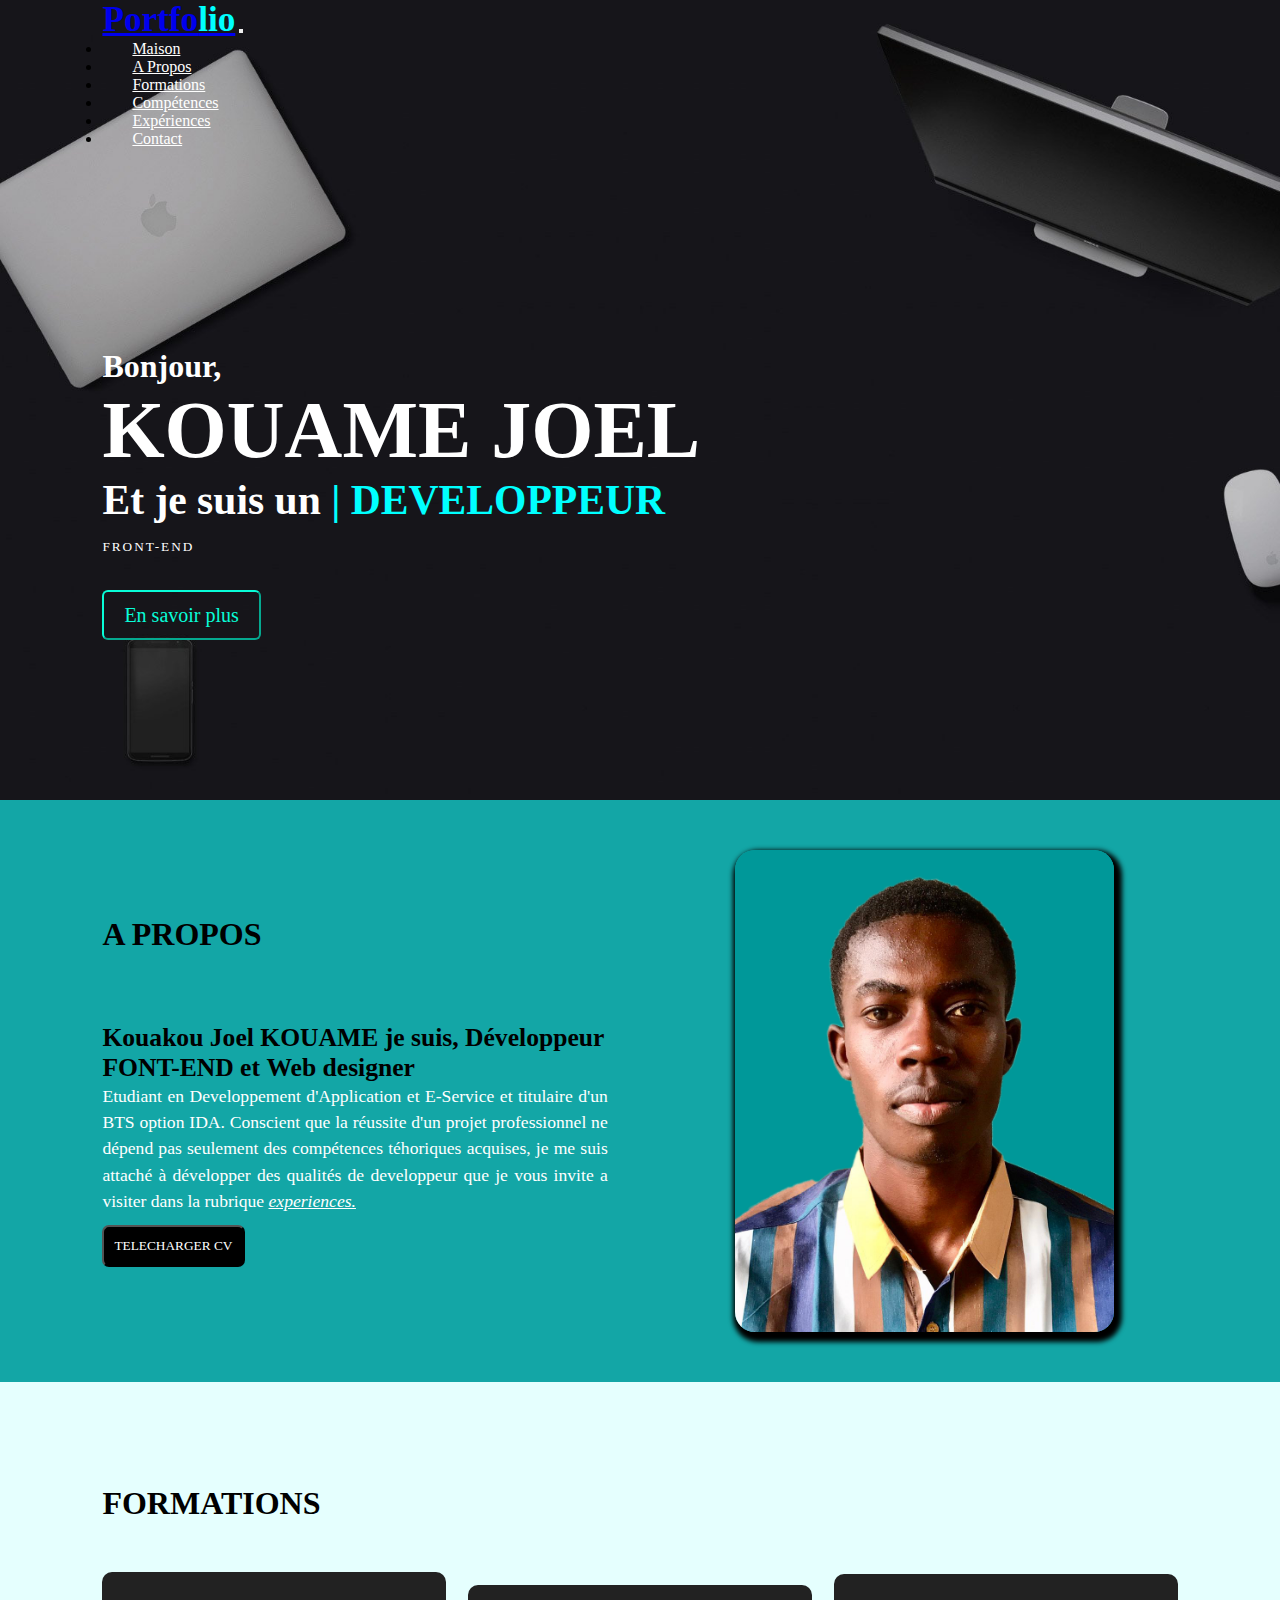
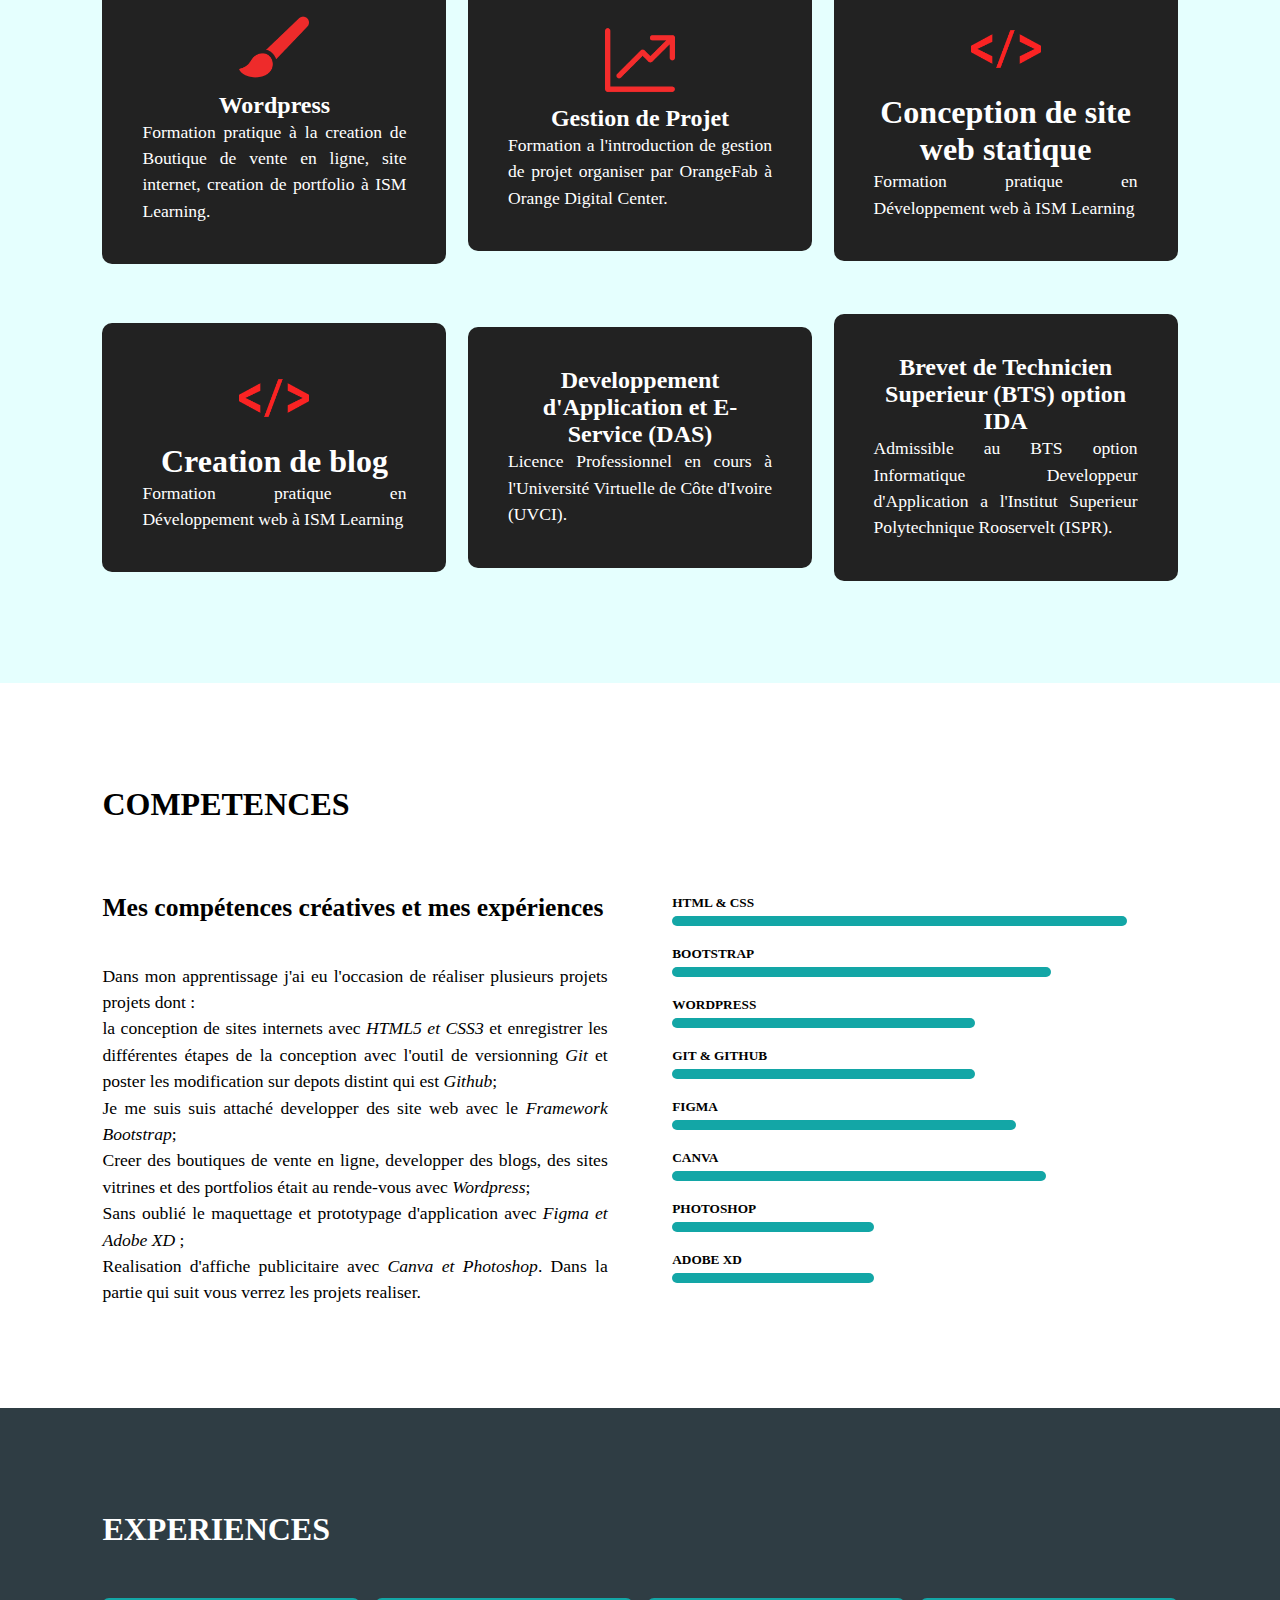
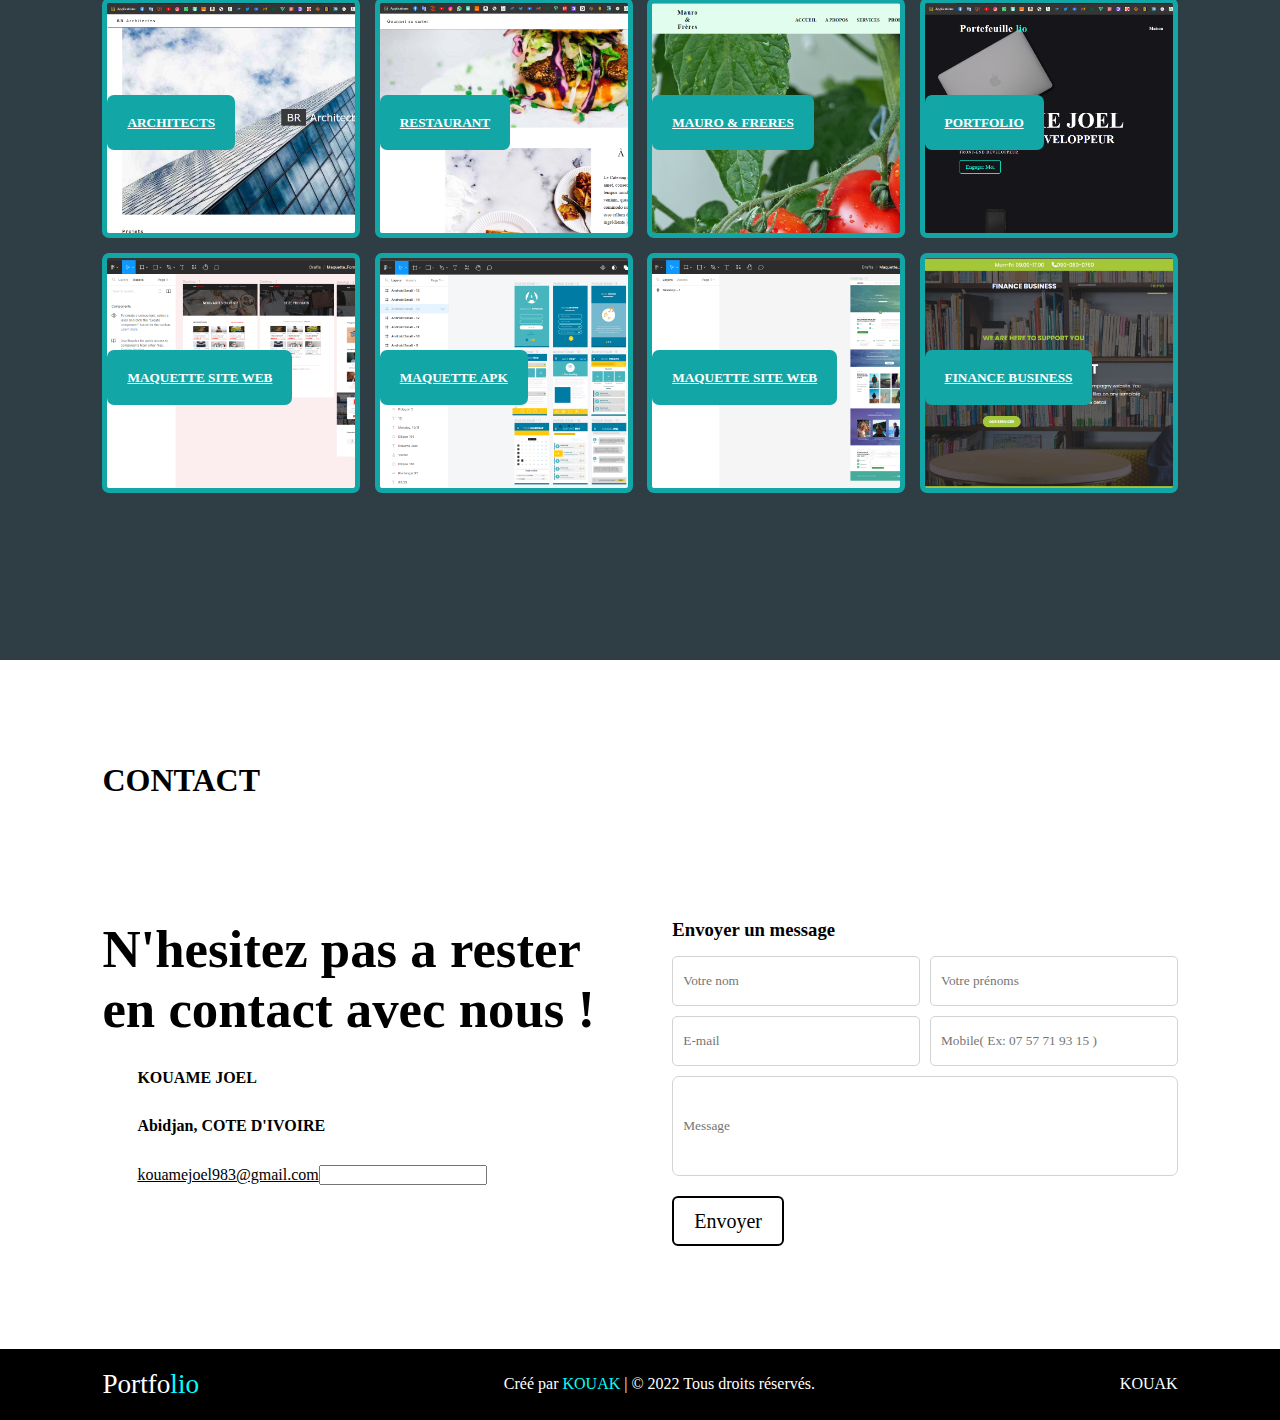
==== commit ecf0543c: "Add files via upload" ====
--- a/index.html
+++ b/index.html
@@ -7,7 +7,7 @@
   <title>Portfolio</title>
   <link rel="icon" href="IMG/IMG-20220822-ZZZZZZ.jpg" type="image/jpg">
   <link href="https://cdn.jsdelivr.net/npm/bootstrap@5.0.2/dist/css/bootstrap.min.css" rel="stylesheet" integrity="sha384-EVSTQN3/azprG1Anm3QDgpJLIm9Nao0Yz1ztcQTwFspd3yD65VohhpuuCOmLASjC" crossorigin="anonymous">
-  <link rel="stylesheet" href="style.css">
+  <link rel="stylesheet" href="CSS/style.css">
 </head>
 <body>
     <header>
@@ -33,7 +33,7 @@
                     <a href="#ancre3" class="nav-link">Compétences</a>
                   </li>
                   <li class="nav-item">
-                    <a href="#ancre4" class="nav-link">Projets</a>
+                    <a href="#ancre4" class="nav-link">Expériences</a>
                   </li>
                   <li class="nav-item">
                     <a href="#ancre5" class="nav-link">Contact</a>
@@ -44,11 +44,11 @@
           </nav>
         
           <section class="present">
-            <h4 class="salut">Bonjour, mon nom est</h4>
+            <h4 class="salut">Bonjour,</h4>
             <h1 class="Nom">KOUAME JOEL</h1>
             <h3 class="Poste">Et je suis un <span class="lio">| DEVELOPPEUR</span></h3>
             <h5 class="type">FRONT-END</h5>
-            <button class="btn en">Engager Moi</button>
+            <button class="btn en">En savoir plus</button>
           </section>
         </section>
     </header>
@@ -58,11 +58,10 @@
         <section class="photo">
             <section class="parag">
                 <h3 class="propos">A PROPOS</h3>
-                <h4>Moi c'est <span class="lio">KOUAME Joel</span> et je suis <span class="metier"><b>Développeur web</b></span></h4>
+                <h4>Kouakou Joel KOUAME je suis, <b>Développeur FONT-END</b> et <b>Web designer</b></span></h4>
                 <p style="color: white;">
-                    Lorem ipsum dolor sit amet consectetur adipisicing elit. Quasi ut voluptatum eveniet doloremque autem
-                    excepturi eaque, sit laboriosam voluptatem nisi delectus. Facere explicabo hic minus accusamus alias
-                    fuga nihil dolorum quae. Explicabo illo unde 
+                    Etudiant en Developpement d'Application et E-Service et titulaire d'un BTS option IDA. Conscient que la réussite d'un projet professionnel ne dépend pas seulement des 
+                    compétences téhoriques acquises, je me suis attaché à développer des qualités de developpeur que je vous invite a visiter dans la rubrique <a href="#ancre4" style="color: white"><i>experiences.</i></a>
                 </p>
                 <a href="cv_KOUAME_Joel.pdf" download="cv_KOUAME_Joel"><button class="buttun cv_k" type="button" value="TELECHARGER CV">TELECHARGER CV</button></a>
             </section>
@@ -107,7 +106,7 @@
                 </p>
             </aside>
             <aside class="boite_info">
-                <img class="first" src="IMG/line-chart.png" alt="">
+                <!-- <img class="first" src="IMG/line-chart.png" alt=""> -->
                 <h2>Developpement d'Application et E-Service (DAS)</h2>
                 <p>
                     <b>Licence Professionnel</b> en cours à l'Université Virtuelle de Côte d'Ivoire (UVCI).
@@ -115,7 +114,7 @@
             </aside>
             
             <aside class="boite_info">
-                <img class="first" src="IMG/paint-brush.png" alt="">
+                <!-- <img class="first" src="IMG/paint-brush.png" alt=""> -->
                 <h2>Brevet de Technicien Superieur (BTS) option IDA</h2>
                 <p>
                     Admissible au BTS option <b>Informatique Developpeur d'Application</b> a l'Institut Superieur Polytechnique Rooservelt (ISPR).
@@ -125,18 +124,13 @@
     </section>
     <!-- Troisiemme Boite -->
     <section id="ancre3" class="boite3">
-        <h3 class="propos">COMPETANCES</h3>
+        <h3 class="propos">COMPETENCES</h3>
         <section class="compet">
             <section>
                 <h4>Mes compétences créatives et mes expériences</h4>
                 <p style="margin-top: 40px;">
-                    Lorem ipsum dolor sit amet consectetur adipisicing elit. Quasi ut voluptatum eveniet doloremque autem
-                    excepturi eaque, sit laboriosam voluptatem nisi delectus. Facere explicabo hic minus accusamus alias
-                    fuga nihil dolorum quae. Explicabo illo unde, odio consequatur ipsam possimus veritatis, placeat, ab
-                    molestiae velit inventore exercitationem consequuntur blanditiis omnis beatae. Dolor iste excepturi
-                    ratione soluta quas culpa voluptatum repudiandae harum non.Explicabo illo unde, odio consequatur ipsam possimus veritatis, placeat, ab
-                    molestiae velit inventore exercitationem consequuntur blanditiis omnis beatae. Dolor iste excepturi
-                    ratione soluta quas culpa voluptatum repudiandae harum non
+                    Dans mon apprentissage j'ai eu l'occasion de réaliser plusieurs projets projets dont : <br> la conception de sites internets avec <i><b>HTML5  et CSS3</b></i> et enregistrer les différentes étapes de la conception avec l'outil de versionning <i><b>Git</b></i> et poster les modification sur depots distint qui est <i><b>Github</b></i>; <br> Je me suis suis attaché developper des site web avec le <i><b>Framework Bootstrap</b></i>; <br> Creer des boutiques de vente en ligne, developper des blogs, des sites vitrines et des portfolios était au rende-vous avec <i class="el el-italic"><b>Wordpress</b></i>; <br> Sans oublié le maquettage et prototypage d'application avec <i class="el el-italic"><b>Figma et Adobe XD</b></i> ;
+                    <br>Realisation d'affiche publicitaire avec <i><b>Canva et Photoshop</b></i>. Dans la partie qui suit vous verrez les projets realiser.
                 </p>
             </section>
             <section>
@@ -167,33 +161,33 @@
     </section>
     <!-- quiatrieme Boite -->
     <section id="ancre4" class="boite4">
-        <h3 class="formation proj">PROJETS</h3>
+        <h3 class="formation proj">EXPERIENCES</h3>
         <section class="boite22">
             <section class="blocks">
                 <aside class="block1">
-                    <h5><a href="https://joel-kouame.github.io/kouak_architects/" target="_blank">ARCHITECTS</a></h5>
+                    <h5><a href="architect.html" target="_blank">ARCHITECTS</a></h5>
                 </aside>
                 <aside class="block2">
-                    <h5><a href="https://joel-kouame.github.io/Restaurant/" target="_blank">RESTAURANT</a></h5>
+                    <h5><a href="restaurant.html" target="_blank">RESTAURANT</a></h5>
                 </aside>
                 <aside class="block3">
-                    <h5><a href="https://joel-kouame.github.io/Mauro-et-freres/" target="_blank">MAURO & FRERES</a></h5>
+                    <h5><a href="Mauro&frere.html" target="_blank">MAURO & FRERES</a></h5>
                 </aside>
                 <aside class="block4">
-                    <h5><a href="https://joel-kouame.github.io/Joel-kouak/" target="_blank">PORTFOLIO</a></h5>
+                    <h5><a href="#" target="_blank">PORTFOLIO</a></h5>
                 </aside>
 
                 <aside class="block5">
-                    <h5><a href="https://www.figma.com/files/recent?fuid=1143491839042426694">MAQUETTE SITE WEB</a></h5>
+                    <h5><a href="https://www.figma.com/files/recent?fuid=1143491839042426694" target="_blank">MAQUETTE SITE WEB</a></h5>
                 </aside>
                 <aside class="block6">
-                    <h5><a href="https://www.figma.com/files/recent?fuid=1143491839042426694">MAQUETTE APK</a></h5>
+                    <h5><a href="https://www.figma.com/files/recent?fuid=1143491839042426694" target="_blank">MAQUETTE APK</a></h5>
                 </aside>
                 <aside class="block7">
-                    <h5><a href="https://www.figma.com/files/recent?fuid=1143491839042426694">MAQUETTE SITE WEB</a></h5>
+                    <h5><a href="https://www.figma.com/files/recent?fuid=1143491839042426694" target="_blank">MAQUETTE SITE WEB</a></h5>
                 </aside>
                 <aside class="block8">
-                    <h5><a href="https://joel-kouame.github.io/Finances-Business/" target="_blank">FINANCE BUSINESS</a></h5>
+                    <h5><a href="finance_business.html" target="_blank">FINANCE BUSINESS</a></h5>
                 </aside>
             </section>
         </section>
@@ -215,6 +209,7 @@
                 <section class="icon">
                     <i class="fa-solid fa-envelope"></i>
                     <a href="#" class="email">kouamejoel983@gmail.com</a>
+                    <input type="email" name="" id="">
                 </section>
             </section>
 
@@ -242,4 +237,4 @@
 
     <script src="https://cdn.jsdelivr.net/npm/bootstrap@5.0.2/dist/js/bootstrap.bundle.min.js" integrity="sha384-MrcW6ZMFYlzcLA8Nl+NtUVF0sA7MsXsP1UyJoMp4YLEuNSfAP+JcXn/tWtIaxVXM" crossorigin="anonymous"></script>
 </body>
-</html>
+</html>--- a/CSS/style.css
+++ b/CSS/style.css
@@ -0,0 +1,534 @@
+* {
+    margin: 0px;
+    padding: 0px;
+    font-family: 'Ubuntu', sans empattement;
+    box-sizing: border-box;
+}
+
+.buttun {
+    width: auto;
+    height: 42px;
+    color: white;
+    background-color: black;
+    border-radius: 7px;
+    padding: 10px;
+    margin-top: 10px;
+}
+.cv_k:hover{
+    background-color: white;
+    color: black;
+    letter-spacing: 2px;
+    border: none;
+}
+
+/* HEADER */
+header{
+    background-image: url(../IMG/bg_01.jpg);
+    background-size: cover;
+    background-position: center;
+    height: 800px;
+}
+.conthead{
+    padding-left: 8%;
+    padding-right: 8%;
+}
+/* nav */
+.navbar-collapse {
+    flex-basis: 100%;
+    flex-grow: 0;
+    align-items: center;
+}
+nav{
+    background: transparent;
+}
+.port{
+    font-size: 2.2em;
+    font-weight: bold;
+}
+.lio{
+    color: aqua;
+}
+.nav-link{
+    color: white;
+    font-size: 1em;
+    margin-left: 30px;
+}
+.nav-link:hover{
+    color: aqua;
+    border-bottom: 2px solid aqua;
+}
+/* section 1 */
+.present {
+    margin-top: 200px;
+}
+.salut {
+    font-size: 2em;
+    color: white;
+}
+.Nom {
+    font-size: 5em;
+    color: white;
+}
+.Poste {
+    font-size: 2.6em;
+    margin-bottom: 15px;
+    color: white;
+}
+.type {
+    color: white;
+    margin-bottom: 20px;
+    letter-spacing: 2px;
+    font-weight: lighter;
+}
+.btn {
+    width: auto;
+    height: 50px;
+    background-color: #08FDD8;
+    color: white;
+    font-size: 20px;
+    padding: 10px 20px;
+    border-radius: 6px;
+    border-color: #08FDD8;
+    margin-top: 15px;
+}
+.btn:hover {
+    background-color: #6666;
+    color: white;
+    border: 2px solid white;
+    padding: 10px;
+}
+.for{
+    width: auto;
+    height: 50px;
+    font-size: 20px;
+    padding: 10px 20px;
+    background-color: transparent;
+    color: black;
+    border: 2px solid black;
+    border-radius: 6px;
+    margin-top: 20px;
+}
+.en {
+    background-color: transparent;
+    color: #08FDD8;
+}
+/* HEADER */
+/* PREMIERE BOITE */
+.boite1 {
+    background-color: #13A6A6;
+    padding: 0px;
+    padding: 50px 8% 50px 8%;
+}
+.boite3,
+.boite5 {
+    display: flex;
+    flex-direction: column;
+    flex-wrap: wrap;
+    align-items: left;
+    padding: 8%;
+}
+.propos {
+    margin-bottom: 70px;
+    font-size: 2em;
+}
+.photo {
+    width: 100%;
+    display: flex;
+    flex-wrap: wrap;
+    justify-content: space-between;
+    align-items: center;
+}
+.photo section {
+    width: 47%;
+}
+
+.imgg {
+    width: 100%;
+    height: auto;
+    display: flex;
+    justify-content: center;
+}
+
+.imgg img {
+    width: 75%;
+    border-radius: 20px;
+    box-shadow: 3px 5px 5px 5px;
+    height: auto;
+}
+h4 {
+    font-size: 1.6em;
+}
+p {
+    margin-top: 10px 0px 10px 0px;
+    font-size: 1.1em;
+    font-weight: lighter;
+    line-height: 150%;
+    text-align: justify;
+}
+.metier{
+    color: black;
+    background-color: #fff;
+    padding: 5px 10px 0px 10px;
+}
+/* deuxieme BOITE */
+.boite2,
+.boite4 {
+    padding: 8%;
+    background-color: black;
+    display: flex;
+    flex-direction: column;
+    flex-wrap: wrap;
+}
+.boite2 {
+    background-color: #e5fffe;
+}
+
+.boite4 {
+    background-color: #2f3d44;
+}
+
+.formation {
+    font-size: 2em;
+    color: black;
+}
+
+.proj {
+    color: white;
+}
+
+.name_form {
+    width: 100%;
+    display: flex;
+    flex-wrap: wrap;
+    justify-content: space-between;
+    align-items: center;
+}
+
+.boite_info {
+    width: 32%;
+    display: flex;
+    padding: 40px;
+    flex-direction: column;
+    align-items: center;
+    text-align: center;
+    justify-content: center;
+    margin-top: 50px;
+    background-color: #222;
+    color: white;
+    border-radius: 10px;
+}
+.boite_info:hover{
+    background-color: transparent;
+    transition: 1s;
+    color: black;
+    border: 3px solid #13A6A6;
+    border-radius: 20px;
+}
+/* troisieme boite */
+.compet {
+    width: 100%;    
+    display: flex;
+    flex-wrap: wrap;
+    justify-content: space-between;
+}
+
+.compet section {
+    display: flex;
+    flex-direction: column;
+    width: 47%;
+    justify-content: center;
+}
+.compet section a{
+    width: auto;
+}
+.compet section h5{
+    margin-bottom: 5px;
+}
+.compet section aside{
+    display: block;
+    width: 90%;
+    height: 10px;
+    background:  #13A6A6;
+    border-radius: 20px;
+    margin-bottom: 20px;
+}
+.compet section .bootstrap{
+    width: 75%;
+}
+.compet section .wordpress{
+    width: 60%;
+}
+.compet section .figma{
+    width: 68%;
+}
+.compet section .canva{
+    width: 74%;
+}
+.compet section .photoshop{
+    width: 40%;
+}
+/* quatrieme boite */
+.boite22 {
+    display: flex;
+    flex-direction: column;
+    margin-top: 50px;
+    margin-bottom: 50px;
+}
+
+.boite22 section {
+    display: flex;
+    justify-content: space-between;
+    flex-wrap: wrap;
+}
+
+.boite22 section aside,
+.equipe {
+    display: flex;
+    flex-direction: column;
+    width: 24%;
+    height: 240px;
+    padding-top: 10px;
+    margin-bottom: 15px;
+}
+.blocks aside {
+    display: flex;
+    justify-content: center;
+    border-radius: 7px;
+    border: 5px solid #13A6A6;
+}
+aside h5 a {
+    color: white;
+    background-color: #13A6A6;
+    padding: 20px;
+    border-radius: 7px;
+}
+
+.block1 {
+    background-image: url(../IMG/projet1.png);
+    background-size: cover;
+}
+
+.block2 {
+    background-image: url(../IMG/projet2.png);
+    background-size: cover;
+}
+
+.block3 {
+    background-image: url(../IMG/projet3.png);
+    background-size: cover;
+}
+
+.block4 {
+    background-image: url(../IMG/projet4.png);
+    background-size: cover;
+}
+
+.block5 {
+    background-image: url(../IMG/projet5.png);
+    background-size: cover;
+}
+
+.block6 {
+    background-image: url(../IMG/projet6.png);
+    background-size: cover;
+}
+
+.block7 {
+    background-image: url(../IMG/projet7.png);
+    background-size: cover;
+}
+
+.block8 {
+    background-image: url(../IMG/projet8.png);
+    background-size: cover;
+}
+
+/* cinquieme boite */
+.compete {
+    width: 100%;
+    display: flex;
+    justify-content: space-between;
+    flex-wrap: wrap;
+    margin-top: 50px;
+}
+
+.compete section,
+.compete form {
+    width: 47%;
+}
+
+.invit {
+    color: black;
+    font-weight: bold;
+    font-size: 3.3em;
+}
+
+.icon {
+    display: flex;
+    align-items: center;
+    text-align: center;
+    margin-top: 30px;
+}
+
+/* ICON */
+.fa-solid {
+    color: #08FDD8;
+    margin-right: 35px;
+}
+
+.first {
+    height: 70px;
+    margin-bottom: 10px;
+}
+
+/* ICON */
+.email {
+    color: black;
+}
+
+.formul section {
+    width: 100%;
+    display: flex;
+    justify-content: space-between;
+    flex-wrap: wrap;
+}
+
+.formul section input {
+    width: 49%;
+    padding: 10px;
+    margin-bottom: 10px;
+    border-radius: 5px;
+    border: 1px solid #D3D3D3;
+    height: 50px;
+}
+
+.form {
+    display: flex;
+    flex-direction: row;
+    margin-top: 15px;
+}
+
+.copie {
+    margin-top: 0px;
+}
+.mms {
+    width: 100%;
+    height: 100px;
+    padding: 10px;
+    border-radius: 7px;
+    border: 1px solid #D3D3D3;
+}
+/* footer */
+footer {
+    padding-left: 8%;
+    padding-right: 8%;
+    padding-top: 20px;
+    padding-bottom: 20px;
+    background-color: black;
+    display: flex;
+    flex-direction: row;
+    justify-content: space-between;
+    flex-wrap: wrap;
+    align-items: center;
+}
+.footer_logo{
+    font-size: 1.7em;
+    color: white;
+    text-decoration: none;
+}
+.footer_logo:hover{
+    color: aqua;
+}
+@media screen and (max-width: 600px) {
+    header {
+        width: 100%;
+        height: 500px;
+        background-size: cover;
+        background-position: center;
+    }
+    .present {
+        margin-top: 100px;
+    }
+    .Nom {
+        font-size: 2.3em;
+    }
+    .salut, .Poste {
+        font-size: 1.05em;
+    }
+    .imgg{
+        margin-bottom: 30px;
+    }
+    .propos, .formation{
+        font-size: 1.7em;
+        font-weight: bold;
+        padding: 0px;
+    }
+    .propos{
+        margin-bottom: 45px;
+    }
+    h4{
+        font-size: 1.4em;
+    }
+    .metier{
+        padding: 0px;
+    }
+    .boite22 section aside, .equipe {
+        display: flex;
+        width: 100%;
+        height: 240px;
+        padding-top: 10px;
+        margin-bottom: 15px;
+    }
+    .equipe {
+        height: auto;
+    }
+    /* boite 1 */
+    .photo section, .name_form aside, .compet section {
+        width: 100%;
+        margin-top: 30px;
+    }
+    .compete section, .compete form {
+        width: 100%;
+    }
+    .compete form {
+        margin-top: 30px;
+    }
+    .invit{
+        font-size: 2.14em;
+        margin-top: 10px;
+    }
+}
+
+@media screen and (min-width: 601px)and (max-width: 1000px) {
+    .collapse{
+        width: 100%;
+    }
+    .ul{
+        display: flex;
+        flex-wrap: wrap;
+    }
+    .photo section, .name_form aside, .compet section {
+        width: 49%;
+        margin-top: 30px;
+        padding: 20px;
+    }
+    .compete section, .compete form, .compet section {
+        width: 100%;
+    }
+    .compete form {
+        margin-top: 30px;
+    }
+    .boite22 section aside, .equipe {
+        display: flex;
+        width: 49%;
+        height: 300px;
+        padding-top: 10px;
+        margin-bottom: 15px;
+    }
+    .equipe section {
+        height: 300px;
+    }
+    .equipe {
+        height: auto;
+    }
+}